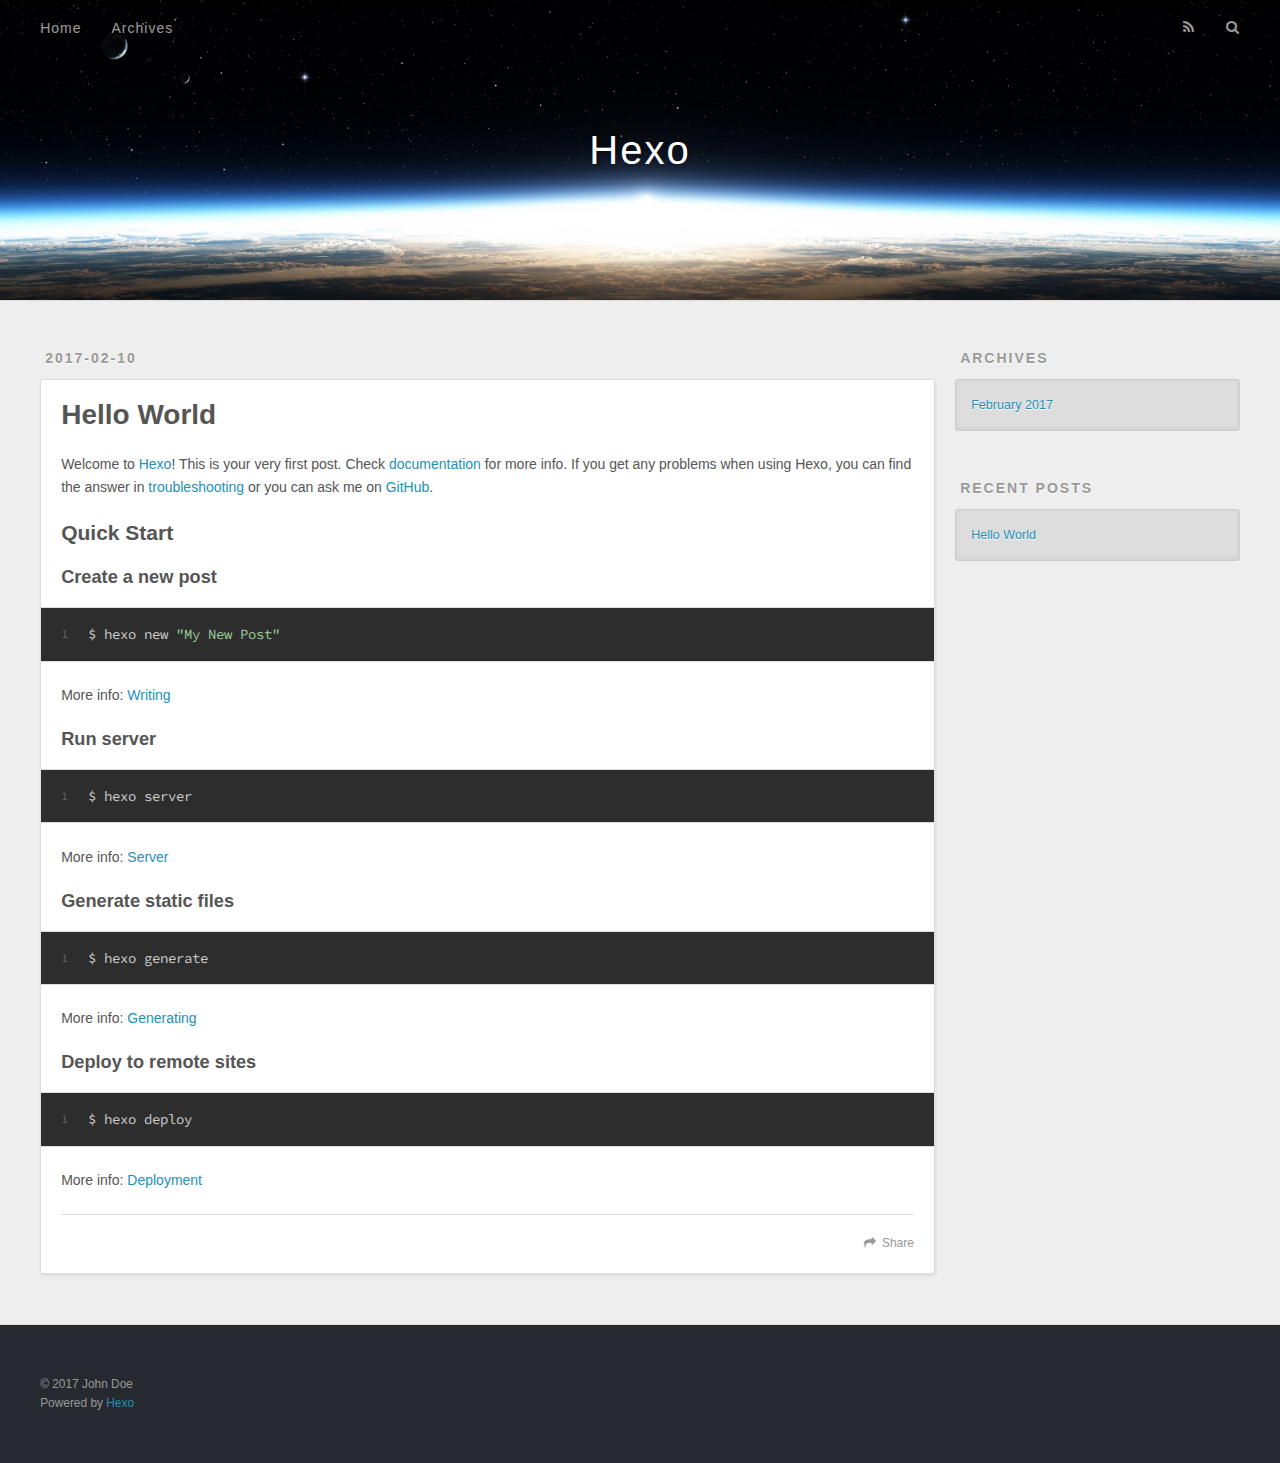
==== index.html @ 5826ff0a "Site updated: 2017-02-10 23:32:22" ====
<!DOCTYPE html>
<html>
<head>
  <meta charset="utf-8">
  
  <title>Hexo</title>
  <meta name="viewport" content="width=device-width, initial-scale=1, maximum-scale=1">
  <meta property="og:type" content="website">
<meta property="og:title" content="Hexo">
<meta property="og:url" content="http://yoursite.com/index.html">
<meta property="og:site_name" content="Hexo">
<meta name="twitter:card" content="summary">
<meta name="twitter:title" content="Hexo">
  
    <link rel="alternate" href="/atom.xml" title="Hexo" type="application/atom+xml">
  
  
    <link rel="icon" href="/favicon.png">
  
  
    <link href="//fonts.googleapis.com/css?family=Source+Code+Pro" rel="stylesheet" type="text/css">
  
  <link rel="stylesheet" href="/css/style.css">
  

</head>

<body>
  <div id="container">
    <div id="wrap">
      <header id="header">
  <div id="banner"></div>
  <div id="header-outer" class="outer">
    <div id="header-title" class="inner">
      <h1 id="logo-wrap">
        <a href="/" id="logo">Hexo</a>
      </h1>
      
    </div>
    <div id="header-inner" class="inner">
      <nav id="main-nav">
        <a id="main-nav-toggle" class="nav-icon"></a>
        
          <a class="main-nav-link" href="/">Home</a>
        
          <a class="main-nav-link" href="/archives">Archives</a>
        
      </nav>
      <nav id="sub-nav">
        
          <a id="nav-rss-link" class="nav-icon" href="/atom.xml" title="RSS Feed"></a>
        
        <a id="nav-search-btn" class="nav-icon" title="Search"></a>
      </nav>
      <div id="search-form-wrap">
        <form action="//google.com/search" method="get" accept-charset="UTF-8" class="search-form"><input type="search" name="q" results="0" class="search-form-input" placeholder="Search"><button type="submit" class="search-form-submit">&#xF002;</button><input type="hidden" name="sitesearch" value="http://yoursite.com"></form>
      </div>
    </div>
  </div>
</header>
      <div class="outer">
        <section id="main">
  
    <article id="post-hello-world" class="article article-type-post" itemscope itemprop="blogPost">
  <div class="article-meta">
    <a href="/2017/02/10/hello-world/" class="article-date">
  <time datetime="2017-02-11T07:26:54.812Z" itemprop="datePublished">2017-02-10</time>
</a>
    
  </div>
  <div class="article-inner">
    
    
      <header class="article-header">
        
  
    <h1 itemprop="name">
      <a class="article-title" href="/2017/02/10/hello-world/">Hello World</a>
    </h1>
  

      </header>
    
    <div class="article-entry" itemprop="articleBody">
      
        <p>Welcome to <a href="https://hexo.io/" target="_blank" rel="external">Hexo</a>! This is your very first post. Check <a href="https://hexo.io/docs/" target="_blank" rel="external">documentation</a> for more info. If you get any problems when using Hexo, you can find the answer in <a href="https://hexo.io/docs/troubleshooting.html" target="_blank" rel="external">troubleshooting</a> or you can ask me on <a href="https://github.com/hexojs/hexo/issues" target="_blank" rel="external">GitHub</a>.</p>
<h2 id="Quick-Start"><a href="#Quick-Start" class="headerlink" title="Quick Start"></a>Quick Start</h2><h3 id="Create-a-new-post"><a href="#Create-a-new-post" class="headerlink" title="Create a new post"></a>Create a new post</h3><figure class="highlight bash"><table><tr><td class="gutter"><pre><div class="line">1</div></pre></td><td class="code"><pre><div class="line">$ hexo new <span class="string">"My New Post"</span></div></pre></td></tr></table></figure>
<p>More info: <a href="https://hexo.io/docs/writing.html" target="_blank" rel="external">Writing</a></p>
<h3 id="Run-server"><a href="#Run-server" class="headerlink" title="Run server"></a>Run server</h3><figure class="highlight bash"><table><tr><td class="gutter"><pre><div class="line">1</div></pre></td><td class="code"><pre><div class="line">$ hexo server</div></pre></td></tr></table></figure>
<p>More info: <a href="https://hexo.io/docs/server.html" target="_blank" rel="external">Server</a></p>
<h3 id="Generate-static-files"><a href="#Generate-static-files" class="headerlink" title="Generate static files"></a>Generate static files</h3><figure class="highlight bash"><table><tr><td class="gutter"><pre><div class="line">1</div></pre></td><td class="code"><pre><div class="line">$ hexo generate</div></pre></td></tr></table></figure>
<p>More info: <a href="https://hexo.io/docs/generating.html" target="_blank" rel="external">Generating</a></p>
<h3 id="Deploy-to-remote-sites"><a href="#Deploy-to-remote-sites" class="headerlink" title="Deploy to remote sites"></a>Deploy to remote sites</h3><figure class="highlight bash"><table><tr><td class="gutter"><pre><div class="line">1</div></pre></td><td class="code"><pre><div class="line">$ hexo deploy</div></pre></td></tr></table></figure>
<p>More info: <a href="https://hexo.io/docs/deployment.html" target="_blank" rel="external">Deployment</a></p>

      
    </div>
    <footer class="article-footer">
      <a data-url="http://yoursite.com/2017/02/10/hello-world/" data-id="ciz0x5efx0000sws948h04py2" class="article-share-link">Share</a>
      
      
    </footer>
  </div>
  
</article>


  

</section>
        
          <aside id="sidebar">
  
    

  
    

  
    
  
    
  <div class="widget-wrap">
    <h3 class="widget-title">Archives</h3>
    <div class="widget">
      <ul class="archive-list"><li class="archive-list-item"><a class="archive-list-link" href="/archives/2017/02/">February 2017</a></li></ul>
    </div>
  </div>


  
    
  <div class="widget-wrap">
    <h3 class="widget-title">Recent Posts</h3>
    <div class="widget">
      <ul>
        
          <li>
            <a href="/2017/02/10/hello-world/">Hello World</a>
          </li>
        
      </ul>
    </div>
  </div>

  
</aside>
        
      </div>
      <footer id="footer">
  
  <div class="outer">
    <div id="footer-info" class="inner">
      &copy; 2017 John Doe<br>
      Powered by <a href="http://hexo.io/" target="_blank">Hexo</a>
    </div>
  </div>
</footer>
    </div>
    <nav id="mobile-nav">
  
    <a href="/" class="mobile-nav-link">Home</a>
  
    <a href="/archives" class="mobile-nav-link">Archives</a>
  
</nav>
    

<script src="//ajax.googleapis.com/ajax/libs/jquery/2.0.3/jquery.min.js"></script>


  <link rel="stylesheet" href="/fancybox/jquery.fancybox.css">
  <script src="/fancybox/jquery.fancybox.pack.js"></script>


<script src="/js/script.js"></script>

  </div>
</body>
</html>
---- css/style.css ----
body {
  width: 100%;
}
body:before,
body:after {
  content: "";
  display: table;
}
body:after {
  clear: both;
}
html,
body,
div,
span,
applet,
object,
iframe,
h1,
h2,
h3,
h4,
h5,
h6,
p,
blockquote,
pre,
a,
abbr,
acronym,
address,
big,
cite,
code,
del,
dfn,
em,
img,
ins,
kbd,
q,
s,
samp,
small,
strike,
strong,
sub,
sup,
tt,
var,
dl,
dt,
dd,
ol,
ul,
li,
fieldset,
form,
label,
legend,
table,
caption,
tbody,
tfoot,
thead,
tr,
th,
td {
  margin: 0;
  padding: 0;
  border: 0;
  outline: 0;
  font-weight: inherit;
  font-style: inherit;
  font-family: inherit;
  font-size: 100%;
  vertical-align: baseline;
}
body {
  line-height: 1;
  color: #000;
  background: #fff;
}
ol,
ul {
  list-style: none;
}
table {
  border-collapse: separate;
  border-spacing: 0;
  vertical-align: middle;
}
caption,
th,
td {
  text-align: left;
  font-weight: normal;
  vertical-align: middle;
}
a img {
  border: none;
}
input,
button {
  margin: 0;
  padding: 0;
}
input::-moz-focus-inner,
button::-moz-focus-inner {
  border: 0;
  padding: 0;
}
@font-face {
  font-family: FontAwesome;
  font-style: normal;
  font-weight: normal;
  src: url("fonts/fontawesome-webfont.eot?v=#4.0.3");
  src: url("fonts/fontawesome-webfont.eot?#iefix&v=#4.0.3") format("embedded-opentype"), url("fonts/fontawesome-webfont.woff?v=#4.0.3") format("woff"), url("fonts/fontawesome-webfont.ttf?v=#4.0.3") format("truetype"), url("fonts/fontawesome-webfont.svg#fontawesomeregular?v=#4.0.3") format("svg");
}
html,
body,
#container {
  height: 100%;
}
body {
  background: #eee;
  font: 14px "Helvetica Neue", Helvetica, Arial, sans-serif;
  -webkit-text-size-adjust: 100%;
}
.outer {
  max-width: 1220px;
  margin: 0 auto;
  padding: 0 20px;
}
.outer:before,
.outer:after {
  content: "";
  display: table;
}
.outer:after {
  clear: both;
}
.inner {
  display: inline;
  float: left;
  width: 98.33333333333333%;
  margin: 0 0.833333333333333%;
}
.left,
.alignleft {
  float: left;
}
.right,
.alignright {
  float: right;
}
.clear {
  clear: both;
}
#container {
  position: relative;
}
.mobile-nav-on {
  overflow: hidden;
}
#wrap {
  height: 100%;
  width: 100%;
  position: absolute;
  top: 0;
  left: 0;
  -webkit-transition: 0.2s ease-out;
  -moz-transition: 0.2s ease-out;
  -ms-transition: 0.2s ease-out;
  transition: 0.2s ease-out;
  z-index: 1;
  background: #eee;
}
.mobile-nav-on #wrap {
  left: 280px;
}
@media screen and (min-width: 768px) {
  #main {
    display: inline;
    float: left;
    width: 73.33333333333333%;
    margin: 0 0.833333333333333%;
  }
}
.article-date,
.article-category-link,
.archive-year,
.widget-title {
  text-decoration: none;
  text-transform: uppercase;
  letter-spacing: 2px;
  color: #999;
  margin-bottom: 1em;
  margin-left: 5px;
  line-height: 1em;
  text-shadow: 0 1px #fff;
  font-weight: bold;
}
.article-inner,
.archive-article-inner {
  background: #fff;
  -webkit-box-shadow: 1px 2px 3px #ddd;
  box-shadow: 1px 2px 3px #ddd;
  border: 1px solid #ddd;
  border-radius: 3px;
}
.article-entry h1,
.widget h1 {
  font-size: 2em;
}
.article-entry h2,
.widget h2 {
  font-size: 1.5em;
}
.article-entry h3,
.widget h3 {
  font-size: 1.3em;
}
.article-entry h4,
.widget h4 {
  font-size: 1.2em;
}
.article-entry h5,
.widget h5 {
  font-size: 1em;
}
.article-entry h6,
.widget h6 {
  font-size: 1em;
  color: #999;
}
.article-entry hr,
.widget hr {
  border: 1px dashed #ddd;
}
.article-entry strong,
.widget strong {
  font-weight: bold;
}
.article-entry em,
.widget em,
.article-entry cite,
.widget cite {
  font-style: italic;
}
.article-entry sup,
.widget sup,
.article-entry sub,
.widget sub {
  font-size: 0.75em;
  line-height: 0;
  position: relative;
  vertical-align: baseline;
}
.article-entry sup,
.widget sup {
  top: -0.5em;
}
.article-entry sub,
.widget sub {
  bottom: -0.2em;
}
.article-entry small,
.widget small {
  font-size: 0.85em;
}
.article-entry acronym,
.widget acronym,
.article-entry abbr,
.widget abbr {
  border-bottom: 1px dotted;
}
.article-entry ul,
.widget ul,
.article-entry ol,
.widget ol,
.article-entry dl,
.widget dl {
  margin: 0 20px;
  line-height: 1.6em;
}
.article-entry ul ul,
.widget ul ul,
.article-entry ol ul,
.widget ol ul,
.article-entry ul ol,
.widget ul ol,
.article-entry ol ol,
.widget ol ol {
  margin-top: 0;
  margin-bottom: 0;
}
.article-entry ul,
.widget ul {
  list-style: disc;
}
.article-entry ol,
.widget ol {
  list-style: decimal;
}
.article-entry dt,
.widget dt {
  font-weight: bold;
}
#header {
  height: 300px;
  position: relative;
  border-bottom: 1px solid #ddd;
}
#header:before,
#header:after {
  content: "";
  position: absolute;
  left: 0;
  right: 0;
  height: 40px;
}
#header:before {
  top: 0;
  background: -webkit-linear-gradient(rgba(0,0,0,0.2), transparent);
  background: -moz-linear-gradient(rgba(0,0,0,0.2), transparent);
  background: -ms-linear-gradient(rgba(0,0,0,0.2), transparent);
  background: linear-gradient(rgba(0,0,0,0.2), transparent);
}
#header:after {
  bottom: 0;
  background: -webkit-linear-gradient(transparent, rgba(0,0,0,0.2));
  background: -moz-linear-gradient(transparent, rgba(0,0,0,0.2));
  background: -ms-linear-gradient(transparent, rgba(0,0,0,0.2));
  background: linear-gradient(transparent, rgba(0,0,0,0.2));
}
#header-outer {
  height: 100%;
  position: relative;
}
#header-inner {
  position: relative;
  overflow: hidden;
}
#banner {
  position: absolute;
  top: 0;
  left: 0;
  width: 100%;
  height: 100%;
  background: url("images/banner.jpg") center #000;
  -webkit-background-size: cover;
  -moz-background-size: cover;
  background-size: cover;
  z-index: -1;
}
#header-title {
  text-align: center;
  height: 40px;
  position: absolute;
  top: 50%;
  left: 0;
  margin-top: -20px;
}
#logo,
#subtitle {
  text-decoration: none;
  color: #fff;
  font-weight: 300;
  text-shadow: 0 1px 4px rgba(0,0,0,0.3);
}
#logo {
  font-size: 40px;
  line-height: 40px;
  letter-spacing: 2px;
}
#subtitle {
  font-size: 16px;
  line-height: 16px;
  letter-spacing: 1px;
}
#subtitle-wrap {
  margin-top: 16px;
}
#main-nav {
  float: left;
  margin-left: -15px;
}
.nav-icon,
.main-nav-link {
  float: left;
  color: #fff;
  opacity: 0.6;
  text-decoration: none;
  text-shadow: 0 1px rgba(0,0,0,0.2);
  -webkit-transition: opacity 0.2s;
  -moz-transition: opacity 0.2s;
  -ms-transition: opacity 0.2s;
  transition: opacity 0.2s;
  display: block;
  padding: 20px 15px;
}
.nav-icon:hover,
.main-nav-link:hover {
  opacity: 1;
}
.nav-icon {
  font-family: FontAwesome;
  text-align: center;
  font-size: 14px;
  width: 14px;
  height: 14px;
  padding: 20px 15px;
  position: relative;
  cursor: pointer;
}
.main-nav-link {
  font-weight: 300;
  letter-spacing: 1px;
}
@media screen and (max-width: 479px) {
  .main-nav-link {
    display: none;
  }
}
#main-nav-toggle {
  display: none;
}
#main-nav-toggle:before {
  content: "\f0c9";
}
@media screen and (max-width: 479px) {
  #main-nav-toggle {
    display: block;
  }
}
#sub-nav {
  float: right;
  margin-right: -15px;
}
#nav-rss-link:before {
  content: "\f09e";
}
#nav-search-btn:before {
  content: "\f002";
}
#search-form-wrap {
  position: absolute;
  top: 15px;
  width: 150px;
  height: 30px;
  right: -150px;
  opacity: 0;
  -webkit-transition: 0.2s ease-out;
  -moz-transition: 0.2s ease-out;
  -ms-transition: 0.2s ease-out;
  transition: 0.2s ease-out;
}
#search-form-wrap.on {
  opacity: 1;
  right: 0;
}
@media screen and (max-width: 479px) {
  #search-form-wrap {
    width: 100%;
    right: -100%;
  }
}
.search-form {
  position: absolute;
  top: 0;
  left: 0;
  right: 0;
  background: #fff;
  padding: 5px 15px;
  border-radius: 15px;
  -webkit-box-shadow: 0 0 10px rgba(0,0,0,0.3);
  box-shadow: 0 0 10px rgba(0,0,0,0.3);
}
.search-form-input {
  border: none;
  background: none;
  color: #555;
  width: 100%;
  font: 13px "Helvetica Neue", Helvetica, Arial, sans-serif;
  outline: none;
}
.search-form-input::-webkit-search-results-decoration,
.search-form-input::-webkit-search-cancel-button {
  -webkit-appearance: none;
}
.search-form-submit {
  position: absolute;
  top: 50%;
  right: 10px;
  margin-top: -7px;
  font: 13px FontAwesome;
  border: none;
  background: none;
  color: #bbb;
  cursor: pointer;
}
.search-form-submit:hover,
.search-form-submit:focus {
  color: #777;
}
.article {
  margin: 50px 0;
}
.article-inner {
  overflow: hidden;
}
.article-meta:before,
.article-meta:after {
  content: "";
  display: table;
}
.article-meta:after {
  clear: both;
}
.article-date {
  float: left;
}
.article-category {
  float: left;
  line-height: 1em;
  color: #ccc;
  text-shadow: 0 1px #fff;
  margin-left: 8px;
}
.article-category:before {
  content: "\2022";
}
.article-category-link {
  margin: 0 12px 1em;
}
.article-header {
  padding: 20px 20px 0;
}
.article-title {
  text-decoration: none;
  font-size: 2em;
  font-weight: bold;
  color: #555;
  line-height: 1.1em;
  -webkit-transition: color 0.2s;
  -moz-transition: color 0.2s;
  -ms-transition: color 0.2s;
  transition: color 0.2s;
}
a.article-title:hover {
  color: #258fb8;
}
.article-entry {
  color: #555;
  padding: 0 20px;
}
.article-entry:before,
.article-entry:after {
  content: "";
  display: table;
}
.article-entry:after {
  clear: both;
}
.article-entry p,
.article-entry table {
  line-height: 1.6em;
  margin: 1.6em 0;
}
.article-entry h1,
.article-entry h2,
.article-entry h3,
.article-entry h4,
.article-entry h5,
.article-entry h6 {
  font-weight: bold;
}
.article-entry h1,
.article-entry h2,
.article-entry h3,
.article-entry h4,
.article-entry h5,
.article-entry h6 {
  line-height: 1.1em;
  margin: 1.1em 0;
}
.article-entry a {
  color: #258fb8;
  text-decoration: none;
}
.article-entry a:hover {
  text-decoration: underline;
}
.article-entry ul,
.article-entry ol,
.article-entry dl {
  margin-top: 1.6em;
  margin-bottom: 1.6em;
}
.article-entry img,
.article-entry video {
  max-width: 100%;
  height: auto;
  display: block;
  margin: auto;
}
.article-entry iframe {
  border: none;
}
.article-entry table {
  width: 100%;
  border-collapse: collapse;
  border-spacing: 0;
}
.article-entry th {
  font-weight: bold;
  border-bottom: 3px solid #ddd;
  padding-bottom: 0.5em;
}
.article-entry td {
  border-bottom: 1px solid #ddd;
  padding: 10px 0;
}
.article-entry blockquote {
  font-family: Georgia, "Times New Roman", serif;
  font-size: 1.4em;
  margin: 1.6em 20px;
  text-align: center;
}
.article-entry blockquote footer {
  font-size: 14px;
  margin: 1.6em 0;
  font-family: "Helvetica Neue", Helvetica, Arial, sans-serif;
}
.article-entry blockquote footer cite:before {
  content: "—";
  padding: 0 0.5em;
}
.article-entry .pullquote {
  text-align: left;
  width: 45%;
  margin: 0;
}
.article-entry .pullquote.left {
  margin-left: 0.5em;
  margin-right: 1em;
}
.article-entry .pullquote.right {
  margin-right: 0.5em;
  margin-left: 1em;
}
.article-entry .caption {
  color: #999;
  display: block;
  font-size: 0.9em;
  margin-top: 0.5em;
  position: relative;
  text-align: center;
}
.article-entry .video-container {
  position: relative;
  padding-top: 56.25%;
  height: 0;
  overflow: hidden;
}
.article-entry .video-container iframe,
.article-entry .video-container object,
.article-entry .video-container embed {
  position: absolute;
  top: 0;
  left: 0;
  width: 100%;
  height: 100%;
  margin-top: 0;
}
.article-more-link a {
  display: inline-block;
  line-height: 1em;
  padding: 6px 15px;
  border-radius: 15px;
  background: #eee;
  color: #999;
  text-shadow: 0 1px #fff;
  text-decoration: none;
}
.article-more-link a:hover {
  background: #258fb8;
  color: #fff;
  text-decoration: none;
  text-shadow: 0 1px #1e7293;
}
.article-footer {
  font-size: 0.85em;
  line-height: 1.6em;
  border-top: 1px solid #ddd;
  padding-top: 1.6em;
  margin: 0 20px 20px;
}
.article-footer:before,
.article-footer:after {
  content: "";
  display: table;
}
.article-footer:after {
  clear: both;
}
.article-footer a {
  color: #999;
  text-decoration: none;
}
.article-footer a:hover {
  color: #555;
}
.article-tag-list-item {
  float: left;
  margin-right: 10px;
}
.article-tag-list-link:before {
  content: "#";
}
.article-comment-link {
  float: right;
}
.article-comment-link:before {
  content: "\f075";
  font-family: FontAwesome;
  padding-right: 8px;
}
.article-share-link {
  cursor: pointer;
  float: right;
  margin-left: 20px;
}
.article-share-link:before {
  content: "\f064";
  font-family: FontAwesome;
  padding-right: 6px;
}
#article-nav {
  position: relative;
}
#article-nav:before,
#article-nav:after {
  content: "";
  display: table;
}
#article-nav:after {
  clear: both;
}
@media screen and (min-width: 768px) {
  #article-nav {
    margin: 50px 0;
  }
  #article-nav:before {
    width: 8px;
    height: 8px;
    position: absolute;
    top: 50%;
    left: 50%;
    margin-top: -4px;
    margin-left: -4px;
    content: "";
    border-radius: 50%;
    background: #ddd;
    -webkit-box-shadow: 0 1px 2px #fff;
    box-shadow: 0 1px 2px #fff;
  }
}
.article-nav-link-wrap {
  text-decoration: none;
  text-shadow: 0 1px #fff;
  color: #999;
  -webkit-box-sizing: border-box;
  -moz-box-sizing: border-box;
  box-sizing: border-box;
  margin-top: 50px;
  text-align: center;
  display: block;
}
.article-nav-link-wrap:hover {
  color: #555;
}
@media screen and (min-width: 768px) {
  .article-nav-link-wrap {
    width: 50%;
    margin-top: 0;
  }
}
@media screen and (min-width: 768px) {
  #article-nav-newer {
    float: left;
    text-align: right;
    padding-right: 20px;
  }
}
@media screen and (min-width: 768px) {
  #article-nav-older {
    float: right;
    text-align: left;
    padding-left: 20px;
  }
}
.article-nav-caption {
  text-transform: uppercase;
  letter-spacing: 2px;
  color: #ddd;
  line-height: 1em;
  font-weight: bold;
}
#article-nav-newer .article-nav-caption {
  margin-right: -2px;
}
.article-nav-title {
  font-size: 0.85em;
  line-height: 1.6em;
  margin-top: 0.5em;
}
.article-share-box {
  position: absolute;
  display: none;
  background: #fff;
  -webkit-box-shadow: 1px 2px 10px rgba(0,0,0,0.2);
  box-shadow: 1px 2px 10px rgba(0,0,0,0.2);
  border-radius: 3px;
  margin-left: -145px;
  overflow: hidden;
  z-index: 1;
}
.article-share-box.on {
  display: block;
}
.article-share-input {
  width: 100%;
  background: none;
  -webkit-box-sizing: border-box;
  -moz-box-sizing: border-box;
  box-sizing: border-box;
  font: 14px "Helvetica Neue", Helvetica, Arial, sans-serif;
  padding: 0 15px;
  color: #555;
  outline: none;
  border: 1px solid #ddd;
  border-radius: 3px 3px 0 0;
  height: 36px;
  line-height: 36px;
}
.article-share-links {
  background: #eee;
}
.article-share-links:before,
.article-share-links:after {
  content: "";
  display: table;
}
.article-share-links:after {
  clear: both;
}
.article-share-twitter,
.article-share-facebook,
.article-share-pinterest,
.article-share-google {
  width: 50px;
  height: 36px;
  display: block;
  float: left;
  position: relative;
  color: #999;
  text-shadow: 0 1px #fff;
}
.article-share-twitter:before,
.article-share-facebook:before,
.article-share-pinterest:before,
.article-share-google:before {
  font-size: 20px;
  font-family: FontAwesome;
  width: 20px;
  height: 20px;
  position: absolute;
  top: 50%;
  left: 50%;
  margin-top: -10px;
  margin-left: -10px;
  text-align: center;
}
.article-share-twitter:hover,
.article-share-facebook:hover,
.article-share-pinterest:hover,
.article-share-google:hover {
  color: #fff;
}
.article-share-twitter:before {
  content: "\f099";
}
.article-share-twitter:hover {
  background: #00aced;
  text-shadow: 0 1px #008abe;
}
.article-share-facebook:before {
  content: "\f09a";
}
.article-share-facebook:hover {
  background: #3b5998;
  text-shadow: 0 1px #2f477a;
}
.article-share-pinterest:before {
  content: "\f0d2";
}
.article-share-pinterest:hover {
  background: #cb2027;
  text-shadow: 0 1px #a21a1f;
}
.article-share-google:before {
  content: "\f0d5";
}
.article-share-google:hover {
  background: #dd4b39;
  text-shadow: 0 1px #be3221;
}
.article-gallery {
  background: #000;
  position: relative;
}
.article-gallery-photos {
  position: relative;
  overflow: hidden;
}
.article-gallery-img {
  display: none;
  max-width: 100%;
}
.article-gallery-img:first-child {
  display: block;
}
.article-gallery-img.loaded {
  position: absolute;
  display: block;
}
.article-gallery-img img {
  display: block;
  max-width: 100%;
  margin: 0 auto;
}
#comments {
  background: #fff;
  -webkit-box-shadow: 1px 2px 3px #ddd;
  box-shadow: 1px 2px 3px #ddd;
  padding: 20px;
  border: 1px solid #ddd;
  border-radius: 3px;
  margin: 50px 0;
}
#comments a {
  color: #258fb8;
}
.archives-wrap {
  margin: 50px 0;
}
.archives:before,
.archives:after {
  content: "";
  display: table;
}
.archives:after {
  clear: both;
}
.archive-year-wrap {
  margin-bottom: 1em;
}
.archives {
  -webkit-column-gap: 10px;
  -moz-column-gap: 10px;
  column-gap: 10px;
}
@media screen and (min-width: 480px) and (max-width: 767px) {
  .archives {
    -webkit-column-count: 2;
    -moz-column-count: 2;
    column-count: 2;
  }
}
@media screen and (min-width: 768px) {
  .archives {
    -webkit-column-count: 3;
    -moz-column-count: 3;
    column-count: 3;
  }
}
.archive-article {
  -webkit-column-break-inside: avoid;
  page-break-inside: avoid;
  overflow: hidden;
  break-inside: avoid-column;
}
.archive-article-inner {
  padding: 10px;
  margin-bottom: 15px;
}
.archive-article-title {
  text-decoration: none;
  font-weight: bold;
  color: #555;
  -webkit-transition: color 0.2s;
  -moz-transition: color 0.2s;
  -ms-transition: color 0.2s;
  transition: color 0.2s;
  line-height: 1.6em;
}
.archive-article-title:hover {
  color: #258fb8;
}
.archive-article-footer {
  margin-top: 1em;
}
.archive-article-date {
  color: #999;
  text-decoration: none;
  font-size: 0.85em;
  line-height: 1em;
  margin-bottom: 0.5em;
  display: block;
}
#page-nav {
  margin: 50px auto;
  background: #fff;
  -webkit-box-shadow: 1px 2px 3px #ddd;
  box-shadow: 1px 2px 3px #ddd;
  border: 1px solid #ddd;
  border-radius: 3px;
  text-align: center;
  color: #999;
  overflow: hidden;
}
#page-nav:before,
#page-nav:after {
  content: "";
  display: table;
}
#page-nav:after {
  clear: both;
}
#page-nav a,
#page-nav span {
  padding: 10px 20px;
  line-height: 1;
  height: 2ex;
}
#page-nav a {
  color: #999;
  text-decoration: none;
}
#page-nav a:hover {
  background: #999;
  color: #fff;
}
#page-nav .prev {
  float: left;
}
#page-nav .next {
  float: right;
}
#page-nav .page-number {
  display: inline-block;
}
@media screen and (max-width: 479px) {
  #page-nav .page-number {
    display: none;
  }
}
#page-nav .current {
  color: #555;
  font-weight: bold;
}
#page-nav .space {
  color: #ddd;
}
#footer {
  background: #262a30;
  padding: 50px 0;
  border-top: 1px solid #ddd;
  color: #999;
}
#footer a {
  color: #258fb8;
  text-decoration: none;
}
#footer a:hover {
  text-decoration: underline;
}
#footer-info {
  line-height: 1.6em;
  font-size: 0.85em;
}
.article-entry pre,
.article-entry .highlight {
  background: #2d2d2d;
  margin: 0 -20px;
  padding: 15px 20px;
  border-style: solid;
  border-color: #ddd;
  border-width: 1px 0;
  overflow: auto;
  color: #ccc;
  line-height: 22.400000000000002px;
}
.article-entry .highlight .gutter pre,
.article-entry .gist .gist-file .gist-data .line-numbers {
  color: #666;
  font-size: 0.85em;
}
.article-entry pre,
.article-entry code {
  font-family: "Source Code Pro", Consolas, Monaco, Menlo, Consolas, monospace;
}
.article-entry code {
  background: #eee;
  text-shadow: 0 1px #fff;
  padding: 0 0.3em;
}
.article-entry pre code {
  background: none;
  text-shadow: none;
  padding: 0;
}
.article-entry .highlight pre {
  border: none;
  margin: 0;
  padding: 0;
}
.article-entry .highlight table {
  margin: 0;
  width: auto;
}
.article-entry .highlight td {
  border: none;
  padding: 0;
}
.article-entry .highlight figcaption {
  font-size: 0.85em;
  color: #999;
  line-height: 1em;
  margin-bottom: 1em;
}
.article-entry .highlight figcaption:before,
.article-entry .highlight figcaption:after {
  content: "";
  display: table;
}
.article-entry .highlight figcaption:after {
  clear: both;
}
.article-entry .highlight figcaption a {
  float: right;
}
.article-entry .highlight .gutter pre {
  text-align: right;
  padding-right: 20px;
}
.article-entry .highlight .line {
  height: 22.400000000000002px;
}
.article-entry .highlight .line.marked {
  background: #515151;
}
.article-entry .gist {
  margin: 0 -20px;
  border-style: solid;
  border-color: #ddd;
  border-width: 1px 0;
  background: #2d2d2d;
  padding: 15px 20px 15px 0;
}
.article-entry .gist .gist-file {
  border: none;
  font-family: "Source Code Pro", Consolas, Monaco, Menlo, Consolas, monospace;
  margin: 0;
}
.article-entry .gist .gist-file .gist-data {
  background: none;
  border: none;
}
.article-entry .gist .gist-file .gist-data .line-numbers {
  background: none;
  border: none;
  padding: 0 20px 0 0;
}
.article-entry .gist .gist-file .gist-data .line-data {
  padding: 0 !important;
}
.article-entry .gist .gist-file .highlight {
  margin: 0;
  padding: 0;
  border: none;
}
.article-entry .gist .gist-file .gist-meta {
  background: #2d2d2d;
  color: #999;
  font: 0.85em "Helvetica Neue", Helvetica, Arial, sans-serif;
  text-shadow: 0 0;
  padding: 0;
  margin-top: 1em;
  margin-left: 20px;
}
.article-entry .gist .gist-file .gist-meta a {
  color: #258fb8;
  font-weight: normal;
}
.article-entry .gist .gist-file .gist-meta a:hover {
  text-decoration: underline;
}
pre .comment,
pre .title {
  color: #999;
}
pre .variable,
pre .attribute,
pre .tag,
pre .regexp,
pre .ruby .constant,
pre .xml .tag .title,
pre .xml .pi,
pre .xml .doctype,
pre .html .doctype,
pre .css .id,
pre .css .class,
pre .css .pseudo {
  color: #f2777a;
}
pre .number,
pre .preprocessor,
pre .built_in,
pre .literal,
pre .params,
pre .constant {
  color: #f99157;
}
pre .class,
pre .ruby .class .title,
pre .css .rules .attribute {
  color: #9c9;
}
pre .string,
pre .value,
pre .inheritance,
pre .header,
pre .ruby .symbol,
pre .xml .cdata {
  color: #9c9;
}
pre .css .hexcolor {
  color: #6cc;
}
pre .function,
pre .python .decorator,
pre .python .title,
pre .ruby .function .title,
pre .ruby .title .keyword,
pre .perl .sub,
pre .javascript .title,
pre .coffeescript .title {
  color: #69c;
}
pre .keyword,
pre .javascript .function {
  color: #c9c;
}
@media screen and (max-width: 479px) {
  #mobile-nav {
    position: absolute;
    top: 0;
    left: 0;
    width: 280px;
    height: 100%;
    background: #191919;
    border-right: 1px solid #fff;
  }
}
@media screen and (max-width: 479px) {
  .mobile-nav-link {
    display: block;
    color: #999;
    text-decoration: none;
    padding: 15px 20px;
    font-weight: bold;
  }
  .mobile-nav-link:hover {
    color: #fff;
  }
}
@media screen and (min-width: 768px) {
  #sidebar {
    display: inline;
    float: left;
    width: 23.333333333333332%;
    margin: 0 0.833333333333333%;
  }
}
.widget-wrap {
  margin: 50px 0;
}
.widget {
  color: #777;
  text-shadow: 0 1px #fff;
  background: #ddd;
  -webkit-box-shadow: 0 -1px 4px #ccc inset;
  box-shadow: 0 -1px 4px #ccc inset;
  border: 1px solid #ccc;
  padding: 15px;
  border-radius: 3px;
}
.widget a {
  color: #258fb8;
  text-decoration: none;
}
.widget a:hover {
  text-decoration: underline;
}
.widget ul ul,
.widget ol ul,
.widget dl ul,
.widget ul ol,
.widget ol ol,
.widget dl ol,
.widget ul dl,
.widget ol dl,
.widget dl dl {
  margin-left: 15px;
  list-style: disc;
}
.widget {
  line-height: 1.6em;
  word-wrap: break-word;
  font-size: 0.9em;
}
.widget ul,
.widget ol {
  list-style: none;
  margin: 0;
}
.widget ul ul,
.widget ol ul,
.widget ul ol,
.widget ol ol {
  margin: 0 20px;
}
.widget ul ul,
.widget ol ul {
  list-style: disc;
}
.widget ul ol,
.widget ol ol {
  list-style: decimal;
}
.category-list-count,
.tag-list-count,
.archive-list-count {
  padding-left: 5px;
  color: #999;
  font-size: 0.85em;
}
.category-list-count:before,
.tag-list-count:before,
.archive-list-count:before {
  content: "(";
}
.category-list-count:after,
.tag-list-count:after,
.archive-list-count:after {
  content: ")";
}
.tagcloud a {
  margin-right: 5px;
  display: inline-block;
}
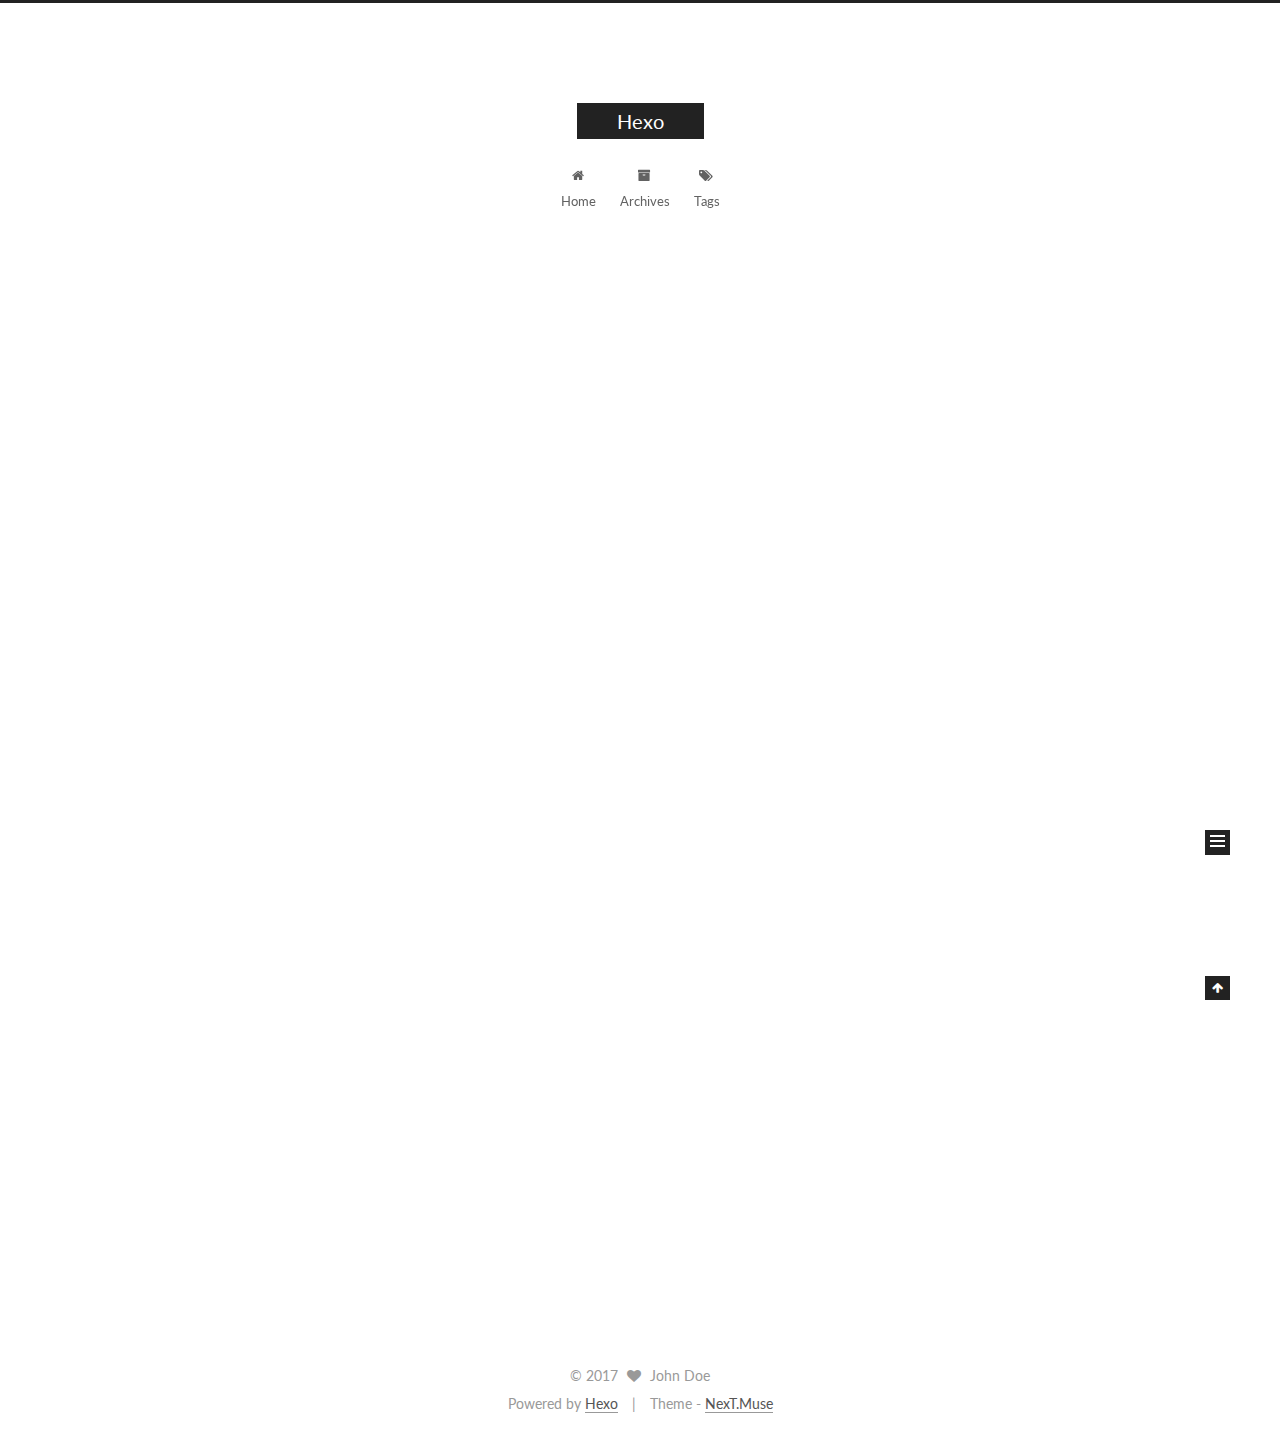
==== commit db36bfc9: "Site updated: 2017-02-10 23:47:22" ====
--- a/index.html
+++ b/index.html
@@ -1,89 +1,331 @@
-<!DOCTYPE html>
-<html>
+<!doctype html>
+
+
+
+  
+
+
+<html class="theme-next muse use-motion" lang="">
 <head>
-  <meta charset="utf-8">
-  
-  <title>Hexo</title>
-  <meta name="viewport" content="width=device-width, initial-scale=1, maximum-scale=1">
-  <meta property="og:type" content="website">
+  <meta charset="UTF-8"/>
+<meta http-equiv="X-UA-Compatible" content="IE=edge" />
+<meta name="viewport" content="width=device-width, initial-scale=1, maximum-scale=1"/>
+
+
+
+<meta http-equiv="Cache-Control" content="no-transform" />
+<meta http-equiv="Cache-Control" content="no-siteapp" />
+
+
+
+
+
+
+
+
+
+
+
+
+
+
+
+  
+  
+  <link href="/lib/fancybox/source/jquery.fancybox.css?v=2.1.5" rel="stylesheet" type="text/css" />
+
+
+
+
+  
+  
+  
+  
+
+  
+    
+    
+  
+
+  
+
+  
+
+  
+
+  
+
+  
+    
+    
+    <link href="//fonts.googleapis.com/css?family=Lato:300,300italic,400,400italic,700,700italic&subset=latin,latin-ext" rel="stylesheet" type="text/css">
+  
+
+
+
+
+
+
+<link href="/lib/font-awesome/css/font-awesome.min.css?v=4.6.2" rel="stylesheet" type="text/css" />
+
+<link href="/css/main.css?v=5.1.0" rel="stylesheet" type="text/css" />
+
+
+  <meta name="keywords" content="Hexo, NexT" />
+
+
+
+
+
+
+
+
+  <link rel="shortcut icon" type="image/x-icon" href="/favicon.ico?v=5.1.0" />
+
+
+
+
+
+
+<meta property="og:type" content="website">
 <meta property="og:title" content="Hexo">
 <meta property="og:url" content="http://yoursite.com/index.html">
 <meta property="og:site_name" content="Hexo">
 <meta name="twitter:card" content="summary">
 <meta name="twitter:title" content="Hexo">
-  
-    <link rel="alternate" href="/atom.xml" title="Hexo" type="application/atom+xml">
-  
-  
-    <link rel="icon" href="/favicon.png">
-  
-  
-    <link href="//fonts.googleapis.com/css?family=Source+Code+Pro" rel="stylesheet" type="text/css">
-  
-  <link rel="stylesheet" href="/css/style.css">
-  
-
+
+
+
+<script type="text/javascript" id="hexo.configurations">
+  var NexT = window.NexT || {};
+  var CONFIG = {
+    root: '/',
+    scheme: 'Muse',
+    sidebar: {"position":"left","display":"post"},
+    fancybox: true,
+    motion: true,
+    duoshuo: {
+      userId: '0',
+      author: 'Author'
+    },
+    algolia: {
+      applicationID: '',
+      apiKey: '',
+      indexName: '',
+      hits: {"per_page":10},
+      labels: {"input_placeholder":"Search for Posts","hits_empty":"We didn't find any results for the search: ${query}","hits_stats":"${hits} results found in ${time} ms"}
+    }
+  };
+</script>
+
+
+
+  <link rel="canonical" href="http://yoursite.com/"/>
+
+
+
+
+
+  <title> Hexo </title>
 </head>
 
-<body>
-  <div id="container">
-    <div id="wrap">
-      <header id="header">
-  <div id="banner"></div>
-  <div id="header-outer" class="outer">
-    <div id="header-title" class="inner">
-      <h1 id="logo-wrap">
-        <a href="/" id="logo">Hexo</a>
-      </h1>
-      
-    </div>
-    <div id="header-inner" class="inner">
-      <nav id="main-nav">
-        <a id="main-nav-toggle" class="nav-icon"></a>
-        
-          <a class="main-nav-link" href="/">Home</a>
-        
-          <a class="main-nav-link" href="/archives">Archives</a>
-        
-      </nav>
-      <nav id="sub-nav">
-        
-          <a id="nav-rss-link" class="nav-icon" href="/atom.xml" title="RSS Feed"></a>
-        
-        <a id="nav-search-btn" class="nav-icon" title="Search"></a>
-      </nav>
-      <div id="search-form-wrap">
-        <form action="//google.com/search" method="get" accept-charset="UTF-8" class="search-form"><input type="search" name="q" results="0" class="search-form-input" placeholder="Search"><button type="submit" class="search-form-submit">&#xF002;</button><input type="hidden" name="sitesearch" value="http://yoursite.com"></form>
-      </div>
-    </div>
+<body itemscope itemtype="http://schema.org/WebPage" lang="">
+
+  
+
+
+
+
+
+
+
+
+
+
+
+
+
+
+  
+  
+    
+  
+
+  <div class="container one-collumn sidebar-position-left 
+   page-home 
+ ">
+    <div class="headband"></div>
+
+    <header id="header" class="header" itemscope itemtype="http://schema.org/WPHeader">
+      <div class="header-inner"><div class="site-meta ">
+  
+
+  <div class="custom-logo-site-title">
+    <a href="/"  class="brand" rel="start">
+      <span class="logo-line-before"><i></i></span>
+      <span class="site-title">Hexo</span>
+      <span class="logo-line-after"><i></i></span>
+    </a>
   </div>
-</header>
-      <div class="outer">
-        <section id="main">
-  
-    <article id="post-hello-world" class="article article-type-post" itemscope itemprop="blogPost">
-  <div class="article-meta">
-    <a href="/2017/02/10/hello-world/" class="article-date">
-  <time datetime="2017-02-11T07:26:54.812Z" itemprop="datePublished">2017-02-10</time>
-</a>
-    
-  </div>
-  <div class="article-inner">
-    
-    
-      <header class="article-header">
-        
-  
-    <h1 itemprop="name">
-      <a class="article-title" href="/2017/02/10/hello-world/">Hello World</a>
-    </h1>
-  
-
+    
+      <p class="site-subtitle"></p>
+    
+</div>
+
+<div class="site-nav-toggle">
+  <button>
+    <span class="btn-bar"></span>
+    <span class="btn-bar"></span>
+    <span class="btn-bar"></span>
+  </button>
+</div>
+
+<nav class="site-nav">
+  
+
+  
+    <ul id="menu" class="menu">
+      
+        
+        <li class="menu-item menu-item-home">
+          <a href="/" rel="section">
+            
+              <i class="menu-item-icon fa fa-fw fa-home"></i> <br />
+            
+            Home
+          </a>
+        </li>
+      
+        
+        <li class="menu-item menu-item-archives">
+          <a href="/archives" rel="section">
+            
+              <i class="menu-item-icon fa fa-fw fa-archive"></i> <br />
+            
+            Archives
+          </a>
+        </li>
+      
+        
+        <li class="menu-item menu-item-tags">
+          <a href="/tags" rel="section">
+            
+              <i class="menu-item-icon fa fa-fw fa-tags"></i> <br />
+            
+            Tags
+          </a>
+        </li>
+      
+
+      
+    </ul>
+  
+
+  
+</nav>
+
+
+
+ </div>
+    </header>
+
+    <main id="main" class="main">
+      <div class="main-inner">
+        <div class="content-wrap">
+          <div id="content" class="content">
+            
+  <section id="posts" class="posts-expand">
+    
+      
+
+  
+
+  
+  
+  
+
+  <article class="post post-type-normal " itemscope itemtype="http://schema.org/Article">
+  <link itemprop="mainEntityOfPage" href="http://yoursite.com/2017/02/10/hello-world/">
+
+  <span style="display:none" itemprop="author" itemscope itemtype="http://schema.org/Person">
+    <meta itemprop="name" content="John Doe">
+    <meta itemprop="description" content="">
+    <meta itemprop="image" content="/images/avatar.gif">
+  </span>
+
+  <span style="display:none" itemprop="publisher" itemscope itemtype="http://schema.org/Organization">
+    <meta itemprop="name" content="Hexo">
+    <span style="display:none" itemprop="logo" itemscope itemtype="http://schema.org/ImageObject">
+      <img style="display:none;" itemprop="url image" alt="Hexo" src="">
+    </span>
+  </span>
+
+    
+      <header class="post-header">
+
+        
+        
+          <h1 class="post-title" itemprop="name headline">
+            
+            
+              
+                
+                <a class="post-title-link" href="/2017/02/10/hello-world/" itemprop="url">
+                  Hello World
+                </a>
+              
+            
+          </h1>
+        
+
+        <div class="post-meta">
+          <span class="post-time">
+            
+              <span class="post-meta-item-icon">
+                <i class="fa fa-calendar-o"></i>
+              </span>
+              
+                <span class="post-meta-item-text">Posted on</span>
+              
+              <time title="Post created" itemprop="dateCreated datePublished" datetime="2017-02-10T23:45:10-08:00">
+                2017-02-10
+              </time>
+            
+
+            
+
+            
+          </span>
+
+          
+
+          
+            
+          
+
+          
+          
+
+          
+
+          
+
+          
+
+        </div>
       </header>
     
-    <div class="article-entry" itemprop="articleBody">
-      
-        <p>Welcome to <a href="https://hexo.io/" target="_blank" rel="external">Hexo</a>! This is your very first post. Check <a href="https://hexo.io/docs/" target="_blank" rel="external">documentation</a> for more info. If you get any problems when using Hexo, you can find the answer in <a href="https://hexo.io/docs/troubleshooting.html" target="_blank" rel="external">troubleshooting</a> or you can ask me on <a href="https://github.com/hexojs/hexo/issues" target="_blank" rel="external">GitHub</a>.</p>
+
+
+    <div class="post-body" itemprop="articleBody">
+
+      
+      
+
+      
+        
+          
+            <p>Welcome to <a href="https://hexo.io/" target="_blank" rel="external">Hexo</a>! This is your very first post. Check <a href="https://hexo.io/docs/" target="_blank" rel="external">documentation</a> for more info. If you get any problems when using Hexo, you can find the answer in <a href="https://hexo.io/docs/troubleshooting.html" target="_blank" rel="external">troubleshooting</a> or you can ask me on <a href="https://github.com/hexojs/hexo/issues" target="_blank" rel="external">GitHub</a>.</p>
 <h2 id="Quick-Start"><a href="#Quick-Start" class="headerlink" title="Quick Start"></a>Quick Start</h2><h3 id="Create-a-new-post"><a href="#Create-a-new-post" class="headerlink" title="Create a new post"></a>Create a new post</h3><figure class="highlight bash"><table><tr><td class="gutter"><pre><div class="line">1</div></pre></td><td class="code"><pre><div class="line">$ hexo new <span class="string">"My New Post"</span></div></pre></td></tr></table></figure>
 <p>More info: <a href="https://hexo.io/docs/writing.html" target="_blank" rel="external">Writing</a></p>
 <h3 id="Run-server"><a href="#Run-server" class="headerlink" title="Run server"></a>Run server</h3><figure class="highlight bash"><table><tr><td class="gutter"><pre><div class="line">1</div></pre></td><td class="code"><pre><div class="line">$ hexo server</div></pre></td></tr></table></figure>
@@ -93,88 +335,257 @@
 <h3 id="Deploy-to-remote-sites"><a href="#Deploy-to-remote-sites" class="headerlink" title="Deploy to remote sites"></a>Deploy to remote sites</h3><figure class="highlight bash"><table><tr><td class="gutter"><pre><div class="line">1</div></pre></td><td class="code"><pre><div class="line">$ hexo deploy</div></pre></td></tr></table></figure>
 <p>More info: <a href="https://hexo.io/docs/deployment.html" target="_blank" rel="external">Deployment</a></p>
 
+          
+        
       
     </div>
-    <footer class="article-footer">
-      <a data-url="http://yoursite.com/2017/02/10/hello-world/" data-id="ciz0x5efx0000sws948h04py2" class="article-share-link">Share</a>
-      
+
+    <div>
+      
+    </div>
+
+    <div>
+      
+    </div>
+
+
+    <footer class="post-footer">
+      
+
+      
+
+      
+
+      
+      
+        <div class="post-eof"></div>
       
     </footer>
-  </div>
-  
-</article>
-
-
-  
-
-</section>
-        
-          <aside id="sidebar">
-  
-    
-
-  
-    
-
-  
-    
-  
-    
-  <div class="widget-wrap">
-    <h3 class="widget-title">Archives</h3>
-    <div class="widget">
-      <ul class="archive-list"><li class="archive-list-item"><a class="archive-list-link" href="/archives/2017/02/">February 2017</a></li></ul>
+  </article>
+
+
+    
+  </section>
+
+  
+
+          
+          </div>
+          
+
+
+          
+
+        </div>
+        
+          
+  
+  <div class="sidebar-toggle">
+    <div class="sidebar-toggle-line-wrap">
+      <span class="sidebar-toggle-line sidebar-toggle-line-first"></span>
+      <span class="sidebar-toggle-line sidebar-toggle-line-middle"></span>
+      <span class="sidebar-toggle-line sidebar-toggle-line-last"></span>
     </div>
   </div>
 
-
-  
-    
-  <div class="widget-wrap">
-    <h3 class="widget-title">Recent Posts</h3>
-    <div class="widget">
-      <ul>
-        
-          <li>
-            <a href="/2017/02/10/hello-world/">Hello World</a>
-          </li>
-        
-      </ul>
+  <aside id="sidebar" class="sidebar">
+    <div class="sidebar-inner">
+
+      
+
+      
+
+      <section class="site-overview sidebar-panel sidebar-panel-active">
+        <div class="site-author motion-element" itemprop="author" itemscope itemtype="http://schema.org/Person">
+          <img class="site-author-image" itemprop="image"
+               src="/images/avatar.gif"
+               alt="John Doe" />
+          <p class="site-author-name" itemprop="name">John Doe</p>
+          <p class="site-description motion-element" itemprop="description"></p>
+        </div>
+        <nav class="site-state motion-element">
+        
+          
+            <div class="site-state-item site-state-posts">
+              <a href="/archives">
+                <span class="site-state-item-count">1</span>
+                <span class="site-state-item-name">posts</span>
+              </a>
+            </div>
+          
+
+          
+
+          
+
+        </nav>
+
+        
+
+        <div class="links-of-author motion-element">
+          
+        </div>
+
+        
+        
+
+        
+        
+
+        
+
+
+      </section>
+
+      
+
+    </div>
+  </aside>
+
+
+        
+      </div>
+    </main>
+
+    <footer id="footer" class="footer">
+      <div class="footer-inner">
+        <div class="copyright" >
+  
+  &copy; 
+  <span itemprop="copyrightYear">2017</span>
+  <span class="with-love">
+    <i class="fa fa-heart"></i>
+  </span>
+  <span class="author" itemprop="copyrightHolder">John Doe</span>
+</div>
+
+
+<div class="powered-by">
+  Powered by <a class="theme-link" href="https://hexo.io">Hexo</a>
+</div>
+
+<div class="theme-info">
+  Theme -
+  <a class="theme-link" href="https://github.com/iissnan/hexo-theme-next">
+    NexT.Muse
+  </a>
+</div>
+
+
+        
+
+        
+      </div>
+    </footer>
+
+    <div class="back-to-top">
+      <i class="fa fa-arrow-up"></i>
     </div>
   </div>
 
   
-</aside>
-        
-      </div>
-      <footer id="footer">
-  
-  <div class="outer">
-    <div id="footer-info" class="inner">
-      &copy; 2017 John Doe<br>
-      Powered by <a href="http://hexo.io/" target="_blank">Hexo</a>
-    </div>
-  </div>
-</footer>
-    </div>
-    <nav id="mobile-nav">
-  
-    <a href="/" class="mobile-nav-link">Home</a>
-  
-    <a href="/archives" class="mobile-nav-link">Archives</a>
-  
-</nav>
-    
-
-<script src="//ajax.googleapis.com/ajax/libs/jquery/2.0.3/jquery.min.js"></script>
-
-
-  <link rel="stylesheet" href="/fancybox/jquery.fancybox.css">
-  <script src="/fancybox/jquery.fancybox.pack.js"></script>
-
-
-<script src="/js/script.js"></script>
-
-  </div>
+
+<script type="text/javascript">
+  if (Object.prototype.toString.call(window.Promise) !== '[object Function]') {
+    window.Promise = null;
+  }
+</script>
+
+
+
+
+
+
+
+
+
+  
+
+
+
+
+  
+  <script type="text/javascript" src="/lib/jquery/index.js?v=2.1.3"></script>
+
+  
+  <script type="text/javascript" src="/lib/fastclick/lib/fastclick.min.js?v=1.0.6"></script>
+
+  
+  <script type="text/javascript" src="/lib/jquery_lazyload/jquery.lazyload.js?v=1.9.7"></script>
+
+  
+  <script type="text/javascript" src="/lib/velocity/velocity.min.js?v=1.2.1"></script>
+
+  
+  <script type="text/javascript" src="/lib/velocity/velocity.ui.min.js?v=1.2.1"></script>
+
+  
+  <script type="text/javascript" src="/lib/fancybox/source/jquery.fancybox.pack.js?v=2.1.5"></script>
+
+
+  
+
+
+  <script type="text/javascript" src="/js/src/utils.js?v=5.1.0"></script>
+
+  <script type="text/javascript" src="/js/src/motion.js?v=5.1.0"></script>
+
+
+
+  
+  
+
+  
+
+  
+
+
+  <script type="text/javascript" src="/js/src/bootstrap.js?v=5.1.0"></script>
+
+
+
+  
+
+
+
+  
+
+
+
+
+	
+
+
+
+
+
+  
+
+
+
+
+
+  
+
+
+
+
+
+  
+
+
+
+  
+  
+
+  
+
+  
+
+  
+
+  
+
+
 </body>
-</html>+</html>
--- a/css/main.css
+++ b/css/main.css
@@ -0,0 +1,2529 @@
+/* normalize.css v3.0.2 | MIT License | git.io/normalize */
+html {
+  font-family: sans-serif; /* 1 */
+  -ms-text-size-adjust: 100%; /* 2 */
+  -webkit-text-size-adjust: 100%; /* 2 */
+}
+body {
+  margin: 0;
+}
+article,
+aside,
+details,
+figcaption,
+figure,
+footer,
+header,
+hgroup,
+main,
+menu,
+nav,
+section,
+summary {
+  display: block;
+}
+audio,
+canvas,
+progress,
+video {
+  display: inline-block; /* 1 */
+  vertical-align: baseline; /* 2 */
+}
+audio:not([controls]) {
+  display: none;
+  height: 0;
+}
+[hidden],
+template {
+  display: none;
+}
+a {
+  background-color: transparent;
+}
+a:active,
+a:hover {
+  outline: 0;
+}
+abbr[title] {
+  border-bottom: 1px dotted;
+}
+b,
+strong {
+  font-weight: bold;
+}
+dfn {
+  font-style: italic;
+}
+h1 {
+  font-size: 2em;
+  margin: 0.67em 0;
+}
+mark {
+  background: #ff0;
+  color: #000;
+}
+small {
+  font-size: 80%;
+}
+sub,
+sup {
+  font-size: 75%;
+  line-height: 0;
+  position: relative;
+  vertical-align: baseline;
+}
+sup {
+  top: -0.5em;
+}
+sub {
+  bottom: -0.25em;
+}
+img {
+  border: 0;
+}
+svg:not(:root) {
+  overflow: hidden;
+}
+figure {
+  margin: 1em 40px;
+}
+hr {
+  -moz-box-sizing: content-box;
+  box-sizing: content-box;
+  height: 0;
+}
+pre {
+  overflow: auto;
+}
+code,
+kbd,
+pre,
+samp {
+  font-family: monospace, monospace;
+  font-size: 1em;
+}
+button,
+input,
+optgroup,
+select,
+textarea {
+  color: inherit; /* 1 */
+  font: inherit; /* 2 */
+  margin: 0; /* 3 */
+}
+button {
+  overflow: visible;
+}
+button,
+select {
+  text-transform: none;
+}
+button,
+html input[type="button"],
+input[type="reset"],
+input[type="submit"] {
+  -webkit-appearance: button; /* 2 */
+  cursor: pointer; /* 3 */
+}
+button[disabled],
+html input[disabled] {
+  cursor: default;
+}
+button::-moz-focus-inner,
+input::-moz-focus-inner {
+  border: 0;
+  padding: 0;
+}
+input {
+  line-height: normal;
+}
+input[type="checkbox"],
+input[type="radio"] {
+  box-sizing: border-box; /* 1 */
+  padding: 0; /* 2 */
+}
+input[type="number"]::-webkit-inner-spin-button,
+input[type="number"]::-webkit-outer-spin-button {
+  height: auto;
+}
+input[type="search"] {
+  -webkit-appearance: textfield; /* 1 */
+  -moz-box-sizing: content-box;
+  -webkit-box-sizing: content-box; /* 2 */
+  box-sizing: content-box;
+}
+input[type="search"]::-webkit-search-cancel-button,
+input[type="search"]::-webkit-search-decoration {
+  -webkit-appearance: none;
+}
+fieldset {
+  border: 1px solid #c0c0c0;
+  margin: 0 2px;
+  padding: 0.35em 0.625em 0.75em;
+}
+legend {
+  border: 0; /* 1 */
+  padding: 0; /* 2 */
+}
+textarea {
+  overflow: auto;
+}
+optgroup {
+  font-weight: bold;
+}
+table {
+  border-collapse: collapse;
+  border-spacing: 0;
+}
+td,
+th {
+  padding: 0;
+}
+::selection {
+  background: #262a30;
+  color: #fff;
+}
+body {
+  position: relative;
+  font-family: 'Lato', "PingFang SC", "Microsoft YaHei", sans-serif;
+  font-size: 14px;
+  line-height: 2;
+  color: #555;
+  background: #fff;
+}
+@media (max-width: 767px) {
+  body {
+    padding-right: 0 !important;
+  }
+}
+@media (min-width: 768px) and (max-width: 991px) {
+  body {
+    padding-right: 0 !important;
+  }
+}
+@media (min-width: 1600px) {
+  body {
+    font-size: 16px;
+  }
+}
+h1,
+h2,
+h3,
+h4,
+h5,
+h6 {
+  margin: 0;
+  padding: 0;
+  font-weight: bold;
+  line-height: 1.5;
+  font-family: 'Lato', "PingFang SC", "Microsoft YaHei", sans-serif;
+}
+h2,
+h3,
+h4,
+h5,
+h6 {
+  margin: 20px 0 15px;
+}
+h1 {
+  font-size: 22px;
+}
+@media (max-width: 767px) {
+  h1 {
+    font-size: 18px;
+  }
+}
+h2 {
+  font-size: 20px;
+}
+@media (max-width: 767px) {
+  h2 {
+    font-size: 16px;
+  }
+}
+h3 {
+  font-size: 18px;
+}
+@media (max-width: 767px) {
+  h3 {
+    font-size: 14px;
+  }
+}
+h4 {
+  font-size: 16px;
+}
+@media (max-width: 767px) {
+  h4 {
+    font-size: 12px;
+  }
+}
+h5 {
+  font-size: 14px;
+}
+@media (max-width: 767px) {
+  h5 {
+    font-size: 10px;
+  }
+}
+h6 {
+  font-size: 12px;
+}
+@media (max-width: 767px) {
+  h6 {
+    font-size: 8px;
+  }
+}
+p {
+  margin: 0 0 25px 0;
+}
+a {
+  color: #555;
+  text-decoration: none;
+  border-bottom: 1px solid #999;
+  word-wrap: break-word;
+}
+a:hover {
+  color: #222;
+  border-bottom-color: #222;
+}
+ul {
+  list-style: none;
+}
+blockquote {
+  margin: 0;
+  padding: 0;
+}
+img {
+  display: block;
+  margin: auto;
+  max-width: 100%;
+  height: auto;
+}
+hr {
+  margin: 40px 0;
+  height: 3px;
+  border: none;
+  background-color: #ddd;
+  background-image: repeating-linear-gradient(-45deg, #fff, #fff 4px, transparent 4px, transparent 8px);
+}
+blockquote {
+  padding: 0 15px;
+  color: #666;
+  border-left: 4px solid #ddd;
+}
+blockquote cite::before {
+  content: "-";
+  padding: 0 5px;
+}
+dt {
+  font-weight: 700;
+}
+dd {
+  margin: 0;
+  padding: 0;
+}
+.text-left {
+  text-align: left;
+}
+.text-center {
+  text-align: center;
+}
+.text-right {
+  text-align: right;
+}
+.text-justify {
+  text-align: justify;
+}
+.text-nowrap {
+  white-space: nowrap;
+}
+.text-lowercase {
+  text-transform: lowercase;
+}
+.text-uppercase {
+  text-transform: uppercase;
+}
+.text-capitalize {
+  text-transform: capitalize;
+}
+.center-block {
+  display: block;
+  margin-left: auto;
+  margin-right: auto;
+}
+.clearfix:before,
+.clearfix:after {
+  content: " ";
+  display: table;
+}
+.clearfix:after {
+  clear: both;
+}
+.pullquote {
+  width: 45%;
+}
+.pullquote.left {
+  float: left;
+  margin-left: 5px;
+  margin-right: 10px;
+}
+.pullquote.right {
+  float: right;
+  margin-left: 10px;
+  margin-right: 5px;
+}
+.affix.affix.affix {
+  position: fixed;
+}
+.translation {
+  margin-top: -20px;
+  font-size: 14px;
+  color: #999;
+}
+.scrollbar-measure {
+  width: 100px;
+  height: 100px;
+  overflow: scroll;
+  position: absolute;
+  top: -9999px;
+}
+.use-motion .motion-element {
+  opacity: 0;
+}
+#local-search-input {
+  padding: 3px;
+  border: none;
+  text-indent: 14px;
+  border-radius: 0;
+  width: 140px;
+  outline: none;
+  border-bottom: 1px solid #999;
+  background: inherit;
+  opacity: 0.5;
+}
+#local-search-input:focus {
+  opacity: 1;
+}
+.search-icon {
+  position: absolute;
+  top: 9px;
+}
+table {
+  margin: 20px 0;
+  width: 100%;
+  border-collapse: collapse;
+  border-spacing: 0;
+  border: 1px solid #ddd;
+  font-size: 14px;
+  table-layout: fixed;
+  word-wrap: break-all;
+}
+table>tbody>tr:nth-of-type(odd) {
+  background-color: #f9f9f9;
+}
+table>tbody>tr:hover {
+  background-color: #f5f5f5;
+}
+caption,
+th,
+td {
+  padding: 8px;
+  text-align: left;
+  vertical-align: middle;
+  font-weight: normal;
+}
+th,
+td {
+  border-bottom: 3px solid #ddd;
+  border-right: 1px solid #eee;
+}
+th {
+  padding-bottom: 10px;
+  font-weight: 700;
+}
+td {
+  border-bottom-width: 1px;
+}
+html,
+body {
+  height: 100%;
+}
+.container {
+  position: relative;
+  min-height: 100%;
+}
+.header-inner {
+  margin: 0 auto;
+  padding: 100px 0 70px;
+  width: 700px;
+}
+@media (min-width: 1600px) {
+  .container .header-inner {
+    width: 900px;
+  }
+}
+.main {
+  padding-bottom: 150px;
+}
+.main-inner {
+  margin: 0 auto;
+  width: 700px;
+}
+@media (min-width: 1600px) {
+  .container .main-inner {
+    width: 900px;
+  }
+}
+.footer {
+  position: absolute;
+  left: 0;
+  bottom: 0;
+  width: 100%;
+  min-height: 50px;
+}
+.footer-inner {
+  box-sizing: border-box;
+  margin: 20px auto;
+  width: 700px;
+}
+@media (min-width: 1600px) {
+  .container .footer-inner {
+    width: 900px;
+  }
+}
+pre,
+.highlight {
+  overflow: auto;
+  margin: 20px 0;
+  padding: 0;
+  font-size: 13px;
+  color: #4d4d4c;
+  background: #f7f7f7;
+  line-height: 1.6;
+}
+pre,
+code {
+  font-family: consolas, Menlo, "PingFang SC", "Microsoft YaHei", monospace;
+}
+code {
+  padding: 2px 4px;
+  word-wrap: break-word;
+  color: #4d4d4c;
+  background: #f7f7f7;
+  border-radius: 3px;
+  font-size: 13px;
+}
+pre code {
+  padding: 0;
+  color: #4d4d4c;
+  background: none;
+  text-shadow: none;
+}
+.highlight {
+  border-radius: 1px;
+}
+.highlight pre {
+  border: none;
+  margin: 0;
+  padding: 10px 0;
+}
+.highlight table {
+  margin: 0;
+  width: auto;
+  border: none;
+}
+.highlight td {
+  border: none;
+  padding: 0;
+}
+.highlight figcaption {
+  font-size: 1em;
+  color: #4d4d4c;
+  line-height: 1em;
+  margin-bottom: 1em;
+}
+.highlight figcaption:before,
+.highlight figcaption:after {
+  content: " ";
+  display: table;
+}
+.highlight figcaption:after {
+  clear: both;
+}
+.highlight figcaption a {
+  float: right;
+  color: #4d4d4c;
+}
+.highlight figcaption a:hover {
+  border-bottom-color: #4d4d4c;
+}
+.highlight .gutter pre {
+  padding-left: 10px;
+  padding-right: 10px;
+  color: #869194;
+  text-align: right;
+  background-color: #eff2f3;
+}
+.highlight .code pre {
+  padding-left: 10px;
+  padding-right: 10px;
+  background-color: #f7f7f7;
+}
+.highlight .line {
+  height: 20px;
+}
+.gutter {
+  -webkit-user-select: none;
+  -moz-user-select: none;
+  -ms-user-select: none;
+  user-select: none;
+}
+.gist table {
+  width: auto;
+}
+.gist table td {
+  border: none;
+}
+pre .deletion {
+  background: #fdd;
+}
+pre .addition {
+  background: #dfd;
+}
+pre .meta {
+  color: #8959a8;
+}
+pre .comment {
+  color: #8e908c;
+}
+pre .variable,
+pre .attribute,
+pre .tag,
+pre .regexp,
+pre .ruby .constant,
+pre .xml .tag .title,
+pre .xml .pi,
+pre .xml .doctype,
+pre .html .doctype,
+pre .css .id,
+pre .css .class,
+pre .css .pseudo {
+  color: #c82829;
+}
+pre .number,
+pre .preprocessor,
+pre .built_in,
+pre .literal,
+pre .params,
+pre .constant,
+pre .command {
+  color: #f5871f;
+}
+pre .ruby .class .title,
+pre .css .rules .attribute,
+pre .string,
+pre .value,
+pre .inheritance,
+pre .header,
+pre .ruby .symbol,
+pre .xml .cdata,
+pre .special,
+pre .number,
+pre .formula {
+  color: #718c00;
+}
+pre .title,
+pre .css .hexcolor {
+  color: #3e999f;
+}
+pre .function,
+pre .python .decorator,
+pre .python .title,
+pre .ruby .function .title,
+pre .ruby .title .keyword,
+pre .perl .sub,
+pre .javascript .title,
+pre .coffeescript .title {
+  color: #4271ae;
+}
+pre .keyword,
+pre .javascript .function {
+  color: #8959a8;
+}
+.full-image.full-image.full-image {
+  border: none;
+  max-width: 100%;
+  width: auto;
+  margin: 20px auto;
+}
+@media (min-width: 992px) {
+  .full-image.full-image.full-image {
+    max-width: none;
+    width: 110%;
+    margin: 25px -5%;
+  }
+}
+.blockquote-center,
+.page-home .post-type-quote blockquote,
+.page-post-detail .post-type-quote blockquote {
+  position: relative;
+  margin: 40px 0;
+  padding: 0;
+  border-left: none;
+  text-align: center;
+}
+.blockquote-center::before,
+.page-home .post-type-quote blockquote::before,
+.page-post-detail .post-type-quote blockquote::before,
+.blockquote-center::after,
+.page-home .post-type-quote blockquote::after,
+.page-post-detail .post-type-quote blockquote::after {
+  position: absolute;
+  content: ' ';
+  display: block;
+  width: 100%;
+  height: 24px;
+  opacity: 0.2;
+  background-repeat: no-repeat;
+  background-position: 0 -6px;
+  background-size: 22px 22px;
+}
+.blockquote-center::before,
+.page-home .post-type-quote blockquote::before,
+.page-post-detail .post-type-quote blockquote::before {
+  top: -20px;
+  background-image: url("../images/quote-l.svg");
+  border-top: 1px solid #ccc;
+}
+.blockquote-center::after,
+.page-home .post-type-quote blockquote::after,
+.page-post-detail .post-type-quote blockquote::after {
+  bottom: -20px;
+  background-image: url("../images/quote-r.svg");
+  border-bottom: 1px solid #ccc;
+  background-position: 100% 8px;
+}
+.blockquote-center p,
+.page-home .post-type-quote blockquote p,
+.page-post-detail .post-type-quote blockquote p,
+.blockquote-center div,
+.page-home .post-type-quote blockquote div,
+.page-post-detail .post-type-quote blockquote div {
+  text-align: center;
+}
+.post .post-body .group-picture img {
+  box-sizing: border-box;
+  padding: 0 3px;
+  border: none;
+}
+.post .group-picture-row {
+  overflow: hidden;
+  margin-top: 6px;
+}
+.post .group-picture-row:first-child {
+  margin-top: 0;
+}
+.post .group-picture-column {
+  float: left;
+}
+.page-post-detail .post-body .group-picture-column {
+  float: none;
+  margin-top: 10px;
+  width: auto !important;
+}
+.page-post-detail .post-body .group-picture-column img {
+  margin: 0 auto;
+}
+.page-archive .group-picture-container {
+  overflow: hidden;
+}
+.page-archive .group-picture-row {
+  float: left;
+}
+.page-archive .group-picture-row:first-child {
+  margin-top: 6px;
+}
+.page-archive .group-picture-column {
+  max-width: 150px;
+  max-height: 150px;
+}
+.note {
+  padding: 20px;
+  margin: 20px 0;
+  border: 1px solid #eee;
+  border-left-width: 5px;
+  border-radius: 3px;
+}
+.note h2,
+.note h3,
+.note h4,
+.note h5,
+.note h6 {
+  margin-top: 0;
+  margin-bottom: 5px;
+}
+.note p:last-child {
+  margin-bottom: 0;
+}
+.note code {
+  border-radius: 3px;
+}
+.note+.note {
+  margin-top: -5px;
+}
+.default {
+  border-left-color: #777;
+}
+.default h2,
+.default h3,
+.default h4,
+.default h5,
+.default h6 {
+  color: #777;
+}
+.primary {
+  border-left-color: #428bca;
+}
+.primary h2,
+.primary h3,
+.primary h4,
+.primary h5,
+.primary h6 {
+  color: #428bca;
+}
+.success {
+  border-left-color: #5cb85c;
+}
+.success h2,
+.success h3,
+.success h4,
+.success h5,
+.success h6 {
+  color: #5cb85c;
+}
+.danger {
+  border-left-color: #d9534f;
+}
+.danger h2,
+.danger h3,
+.danger h4,
+.danger h5,
+.danger h6 {
+  color: #d9534f;
+}
+.warning {
+  border-left-color: #f0ad4e;
+}
+.warning h2,
+.warning h3,
+.warning h4,
+.warning h5,
+.warning h6 {
+  color: #f0ad4e;
+}
+.info {
+  border-left-color: #5bc0de;
+}
+.info h2,
+.info h3,
+.info h4,
+.info h5,
+.info h6 {
+  color: #5bc0de;
+}
+.btn {
+  display: inline-block;
+  padding: 0 20px;
+  font-size: 14px;
+  color: #fff;
+  background: #222;
+  border: 2px solid #222;
+  text-decoration: none;
+  border-radius: 0;
+  transition-property: background-color;
+  transition-duration: 0.2s;
+  transition-timing-function: ease-in-out;
+  transition-delay: 0s;
+}
+.btn:hover,
+.post-button .btn:hover {
+  border-color: #222;
+  color: #222;
+  background: #fff;
+}
+.btn-bar {
+  display: block;
+  width: 22px;
+  height: 2px;
+  background: #555;
+  border-radius: 1px;
+}
+.btn-bar+.btn-bar {
+  margin-top: 4px;
+}
+.pagination {
+  margin: 120px 0 40px;
+  text-align: center;
+  border-top: 1px solid #eee;
+}
+.page-number-basic,
+.pagination .prev,
+.pagination .next,
+.pagination .page-number,
+.pagination .space {
+  display: inline-block;
+  position: relative;
+  top: -1px;
+  margin: 0 10px;
+  padding: 0 10px;
+  line-height: 30px;
+}
+@media (max-width: 767px) {
+  .page-number-basic,
+  .pagination .prev,
+  .pagination .next,
+  .pagination .page-number,
+  .pagination .space {
+    margin: 0 5px;
+  }
+}
+.pagination .prev,
+.pagination .next,
+.pagination .page-number {
+  border-bottom: 0;
+  border-top: 1px solid #eee;
+  transition-property: border-color;
+  transition-duration: 0.2s;
+  transition-timing-function: ease-in-out;
+  transition-delay: 0s;
+}
+.pagination .prev:hover,
+.pagination .next:hover,
+.pagination .page-number:hover {
+  border-top-color: #222;
+}
+.pagination .space {
+  padding: 0;
+  margin: 0;
+}
+.pagination .prev {
+  margin-left: 0;
+}
+.pagination .next {
+  margin-right: 0;
+}
+.pagination .page-number.current {
+  color: #fff;
+  background: #ccc;
+  border-top-color: #ccc;
+}
+@media (max-width: 767px) {
+  .pagination {
+    border-top: none;
+  }
+  .pagination .prev,
+  .pagination .next,
+  .pagination .page-number {
+    margin-bottom: 10px;
+    border-top: 0;
+    border-bottom: 1px solid #eee;
+  }
+  .pagination .prev:hover,
+  .pagination .next:hover,
+  .pagination .page-number:hover {
+    border-bottom-color: #222;
+  }
+}
+.comments {
+  margin: 60px 20px 0;
+}
+.tag-cloud {
+  text-align: center;
+}
+.tag-cloud a {
+  display: inline-block;
+  margin: 10px;
+}
+.back-to-top {
+  box-sizing: border-box;
+  position: fixed;
+  bottom: -100px;
+  right: 50px;
+  z-index: 1050;
+  padding: 0 6px;
+  width: 25px;
+  background: #222;
+  font-size: 12px;
+  opacity: 1;
+  color: #fff;
+  cursor: pointer;
+  text-align: center;
+  -webkit-transform: translateZ(0);
+  transition-property: bottom;
+  transition-duration: 0.2s;
+  transition-timing-function: ease-in-out;
+  transition-delay: 0s;
+}
+@media (max-width: 767px) {
+  .back-to-top {
+    display: none;
+  }
+}
+@media (min-width: 768px) and (max-width: 991px) {
+  .back-to-top {
+    display: none;
+  }
+}
+.back-to-top.back-to-top-on {
+  bottom: 19px;
+}
+.header {
+  background: #fff;
+}
+.header-inner {
+  position: relative;
+}
+.headband {
+  height: 3px;
+  background: #222;
+}
+.site-meta {
+  margin: 0;
+  text-align: center;
+}
+@media (max-width: 767px) {
+  .site-meta {
+    text-align: center;
+  }
+}
+.brand {
+  position: relative;
+  display: inline-block;
+  padding: 0 40px;
+  color: #fff;
+  background: #222;
+  border-bottom: none;
+}
+.brand:hover {
+  color: #fff;
+}
+.logo {
+  display: inline-block;
+  margin-right: 5px;
+  line-height: 36px;
+  vertical-align: top;
+}
+.site-title {
+  display: inline-block;
+  vertical-align: top;
+  line-height: 36px;
+  font-size: 20px;
+  font-weight: normal;
+  font-family: 'Lato', "PingFang SC", "Microsoft YaHei", sans-serif;
+}
+.site-subtitle {
+  margin-top: 10px;
+  font-size: 13px;
+  color: #999;
+}
+.use-motion .brand {
+  opacity: 0;
+}
+.use-motion .logo,
+.use-motion .site-title,
+.use-motion .site-subtitle {
+  opacity: 0;
+  position: relative;
+  top: -10px;
+}
+.site-nav-toggle {
+  display: none;
+  position: absolute;
+  top: 10px;
+  left: 10px;
+}
+@media (max-width: 767px) {
+  .site-nav-toggle {
+    display: block;
+  }
+}
+.site-nav-toggle button {
+  margin-top: 2px;
+  padding: 9px 10px;
+  background: transparent;
+  border: none;
+}
+@media (max-width: 767px) {
+  .site-nav {
+    display: none;
+    margin: 0 -10px;
+    padding: 0 10px;
+    clear: both;
+    border-top: 1px solid #ddd;
+  }
+}
+@media (min-width: 768px) and (max-width: 991px) {
+  .site-nav {
+    display: block !important;
+  }
+}
+@media (min-width: 992px) {
+  .site-nav {
+    display: block !important;
+  }
+}
+.menu {
+  margin-top: 20px;
+  padding-left: 0;
+  text-align: center;
+}
+.menu .menu-item {
+  display: inline-block;
+  margin: 0 10px;
+}
+@media screen and (max-width: 767px) {
+  .menu .menu-item {
+    margin-top: 10px;
+  }
+}
+.menu .menu-item a {
+  display: block;
+  font-size: 13px;
+  text-transform: capitalize;
+  line-height: inherit;
+  border-bottom: 1px solid transparent;
+  transition-property: border-color;
+  transition-duration: 0.2s;
+  transition-timing-function: ease-in-out;
+  transition-delay: 0s;
+}
+.menu .menu-item a:hover {
+  border-bottom-color: #222;
+}
+.menu .menu-item .fa {
+  margin-right: 5px;
+}
+.use-motion .menu-item {
+  opacity: 0;
+}
+.post-body {
+  font-family: 'Lato', "PingFang SC", "Microsoft YaHei", sans-serif;
+}
+@media (max-width: 767px) {
+  .post-body {
+    word-break: break-word;
+  }
+}
+.post-body .fancybox img {
+  display: block !important;
+  margin: 0 auto;
+  cursor: pointer;
+  cursor: zoom-in;
+  cursor: -webkit-zoom-in;
+}
+.post-body .image-caption,
+.post-body .figure .caption {
+  margin: 10px auto 15px;
+  text-align: center;
+  font-size: 14px;
+  color: #999;
+  font-weight: bold;
+  line-height: 1;
+}
+.post-sticky-flag {
+  display: inline-block;
+  font-size: 16px;
+  -ms-transform: rotate(30deg);
+  -webkit-transform: rotate(30deg);
+  -moz-transform: rotate(30deg);
+  -ms-transform: rotate(30deg);
+  -o-transform: rotate(30deg);
+  transform: rotate(30deg);
+}
+.posts-expand {
+  padding-top: 40px;
+}
+@media (max-width: 767px) {
+  .posts-expand {
+    margin: 0 20px;
+  }
+  .post-body pre,
+  .post-body .highlight {
+    padding: 10px;
+  }
+  .post-body pre .gutter pre,
+  .post-body .highlight .gutter pre {
+    padding-right: 10px;
+  }
+}
+@media (min-width: 992px) {
+  .posts-expand .post-body {
+    text-align: justify;
+  }
+}
+.posts-expand .post-body h2,
+.posts-expand .post-body h3,
+.posts-expand .post-body h4,
+.posts-expand .post-body h5,
+.posts-expand .post-body h6 {
+  padding-top: 10px;
+}
+.posts-expand .post-body h2 .header-anchor,
+.posts-expand .post-body h3 .header-anchor,
+.posts-expand .post-body h4 .header-anchor,
+.posts-expand .post-body h5 .header-anchor,
+.posts-expand .post-body h6 .header-anchor {
+  float: right;
+  margin-left: 10px;
+  color: #ccc;
+  border-bottom-style: none;
+  visibility: hidden;
+}
+.posts-expand .post-body h2 .header-anchor:hover,
+.posts-expand .post-body h3 .header-anchor:hover,
+.posts-expand .post-body h4 .header-anchor:hover,
+.posts-expand .post-body h5 .header-anchor:hover,
+.posts-expand .post-body h6 .header-anchor:hover {
+  color: inherit;
+}
+.posts-expand .post-body h2:hover .header-anchor,
+.posts-expand .post-body h3:hover .header-anchor,
+.posts-expand .post-body h4:hover .header-anchor,
+.posts-expand .post-body h5:hover .header-anchor,
+.posts-expand .post-body h6:hover .header-anchor {
+  visibility: visible;
+}
+.posts-expand .post-body ul li {
+  list-style: circle;
+}
+.posts-expand .post-body img {
+  box-sizing: border-box;
+  margin: auto;
+  padding: 3px;
+  border: 1px solid #ddd;
+}
+.posts-expand .fancybox img {
+  margin: 0 auto;
+}
+@media (max-width: 767px) {
+  .posts-collapse {
+    margin: 0 20px;
+  }
+  .posts-collapse .post-title,
+  .posts-collapse .post-meta {
+    display: block;
+    width: auto;
+    text-align: left;
+  }
+}
+.posts-collapse {
+  position: relative;
+  z-index: 1010;
+  margin-left: 55px;
+}
+.posts-collapse::after {
+  content: " ";
+  position: absolute;
+  top: 20px;
+  left: 0;
+  margin-left: -2px;
+  width: 4px;
+  height: 100%;
+  background: #f5f5f5;
+  z-index: -1;
+}
+@media (max-width: 767px) {
+  .posts-collapse {
+    margin: 0 20px;
+  }
+}
+.posts-collapse .collection-title {
+  position: relative;
+  margin: 60px 0;
+}
+.posts-collapse .collection-title h2 {
+  margin-left: 20px;
+}
+.posts-collapse .collection-title small {
+  color: #bbb;
+}
+.posts-collapse .collection-title::before {
+  content: " ";
+  position: absolute;
+  left: 0;
+  top: 50%;
+  margin-left: -4px;
+  margin-top: -4px;
+  width: 8px;
+  height: 8px;
+  background: #bbb;
+  border-radius: 50%;
+}
+.posts-collapse .post {
+  margin: 30px 0;
+}
+.posts-collapse .post-header {
+  position: relative;
+  transition-duration: 0.2s;
+  transition-timing-function: ease-in-out;
+  transition-delay: 0s;
+  transition-property: border;
+  border-bottom: 1px dashed #ccc;
+}
+.posts-collapse .post-header::before {
+  content: " ";
+  position: absolute;
+  left: 0;
+  top: 12px;
+  width: 6px;
+  height: 6px;
+  margin-left: -4px;
+  background: #bbb;
+  border-radius: 50%;
+  border: 1px solid #fff;
+  transition-duration: 0.2s;
+  transition-timing-function: ease-in-out;
+  transition-delay: 0s;
+  transition-property: background;
+}
+.posts-collapse .post-header:hover {
+  border-bottom-color: #666;
+}
+.posts-collapse .post-header:hover::before {
+  background: #222;
+}
+.posts-collapse .post-meta {
+  position: absolute;
+  font-size: 12px;
+  left: 20px;
+  top: 5px;
+}
+.posts-collapse .post-comments-count {
+  display: none;
+}
+.posts-collapse .post-title {
+  margin-left: 60px;
+  font-size: 16px;
+  font-weight: normal;
+  line-height: inherit;
+}
+.posts-collapse .post-title::after {
+  margin-left: 3px;
+  opacity: 0.6;
+}
+.posts-collapse .post-title a {
+  color: #666;
+  border-bottom: none;
+}
+.page-home .post-type-quote .post-header,
+.page-post-detail .post-type-quote .post-header,
+.page-home .post-type-quote .post-tags,
+.page-post-detail .post-type-quote .post-tags {
+  display: none;
+}
+.posts-expand .post-title {
+  font-size: 26px;
+  text-align: center;
+  word-break: break-word;
+  font-weight: 400;
+}
+@media (max-width: 767px) {
+  .posts-expand .post-title {
+    font-size: 22px;
+  }
+}
+.posts-expand .post-title-link {
+  display: inline-block;
+  position: relative;
+  color: #555;
+  border-bottom: none;
+  line-height: 1.2;
+  vertical-align: top;
+}
+.posts-expand .post-title-link::before {
+  content: "";
+  position: absolute;
+  width: 100%;
+  height: 2px;
+  bottom: 0;
+  left: 0;
+  background-color: #000;
+  visibility: hidden;
+  -webkit-transform: scaleX(0);
+  -moz-transform: scaleX(0);
+  -ms-transform: scaleX(0);
+  -o-transform: scaleX(0);
+  transform: scaleX(0);
+  transition-duration: 0.2s;
+  transition-timing-function: ease-in-out;
+  transition-delay: 0s;
+}
+.posts-expand .post-title-link:hover::before {
+  visibility: visible;
+  -webkit-transform: scaleX(1);
+  -moz-transform: scaleX(1);
+  -ms-transform: scaleX(1);
+  -o-transform: scaleX(1);
+  transform: scaleX(1);
+}
+.posts-expand .post-title-link .fa {
+  font-size: 16px;
+}
+.posts-expand .post-meta {
+  margin: 3px 0 60px 0;
+  color: #999;
+  font-family: 'Lato', "PingFang SC", "Microsoft YaHei", sans-serif;
+  font-size: 12px;
+  text-align: center;
+}
+.posts-expand .post-meta .post-category-list {
+  display: inline-block;
+  margin: 0;
+  padding: 3px;
+}
+.posts-expand .post-meta .post-category-list-link {
+  color: #999;
+}
+.posts-expand .post-meta .post-description {
+  font-size: 14px;
+  margin-top: 2px;
+}
+.post-meta-divider {
+  margin: 0 0.5em;
+}
+.post-meta-item-icon {
+  margin-right: 3px;
+}
+@media (min-width: 768px) and (max-width: 991px) {
+  .post-meta-item-icon {
+    display: inline-block;
+  }
+}
+@media (max-width: 767px) {
+  .post-meta-item-icon {
+    display: inline-block;
+  }
+}
+@media (min-width: 768px) and (max-width: 991px) {
+  .post-meta-item-text {
+    display: none;
+  }
+}
+@media (max-width: 767px) {
+  .post-meta-item-text {
+    display: none;
+  }
+}
+@media (max-width: 767px) {
+  .posts-expand .post-comments-count {
+    display: none;
+  }
+}
+.social-like {
+  font-size: 14px;
+  height: 20px;
+  text-align: center;
+  border-top: 1px solid #eee;
+  padding-top: 9px;
+  margin-top: 45px;
+  display: flex;
+  justify-content: center;
+}
+.vk_like {
+  width: 85px;
+  height: 21px;
+  padding-top: 7px;
+  align-self: center;
+}
+.fb_like {
+  height: 30px;
+  align-self: center;
+}
+.post-button {
+  margin-top: 50px;
+}
+.post-button .btn {
+  color: #fff;
+  font-size: 14px;
+  background: #222;
+  border-radius: 0;
+  line-height: 2;
+  margin: 0 4px 8px 4px;
+}
+.post-button .fa-fw {
+  width: 1.285714285714286em;
+  text-align: left;
+}
+.posts-expand .post-tags {
+  margin-top: 40px;
+  text-align: center;
+}
+.posts-expand .post-tags a {
+  display: inline-block;
+  margin-right: 10px;
+  font-size: 13px;
+}
+.post-nav {
+  display: table;
+  margin-top: 15px;
+  width: 100%;
+  border-top: 1px solid #eee;
+}
+.post-nav-divider {
+  display: table-cell;
+  width: 10%;
+}
+.post-nav-item {
+  display: table-cell;
+  padding: 10px 0 0 0;
+  width: 45%;
+  vertical-align: top;
+}
+.post-nav-item a {
+  position: relative;
+  display: block;
+  line-height: 25px;
+  font-size: 14px;
+  color: #555;
+  border-bottom: none;
+}
+.post-nav-item a:hover {
+  color: #222;
+  border-bottom: none;
+}
+.post-nav-item a:active {
+  top: 2px;
+}
+.post-nav-item .fa {
+  position: absolute;
+  top: 8px;
+  left: 0;
+  font-size: 12px;
+}
+.post-nav-next a {
+  padding-left: 15px;
+}
+.post-nav-prev {
+  text-align: right;
+}
+.post-nav-prev a {
+  padding-right: 15px;
+}
+.post-nav-prev .fa {
+  right: 0;
+  left: auto;
+}
+.posts-expand .post-eof {
+  display: block;
+  margin: 80px auto 60px;
+  width: 8%;
+  height: 1px;
+  background: #ccc;
+  text-align: center;
+}
+.post:last-child .post-eof.post-eof.post-eof {
+  display: none;
+}
+.post-gallery {
+  display: table;
+  table-layout: fixed;
+  width: 100%;
+  border-collapse: separate;
+}
+.post-gallery-row {
+  display: table-row;
+}
+.post-gallery .post-gallery-img {
+  display: table-cell;
+  text-align: center;
+  vertical-align: middle;
+  border: none;
+}
+.post-gallery .post-gallery-img img {
+  max-width: 100%;
+  max-height: 100%;
+  border: none;
+}
+.fancybox-close,
+.fancybox-close:hover {
+  border: none;
+}
+.sidebar {
+  position: fixed;
+  right: 0;
+  top: 0;
+  bottom: 0;
+  width: 0;
+  z-index: 1040;
+  box-shadow: inset 0 2px 6px #000;
+  background: #222;
+  -webkit-transform: translateZ(0);
+}
+.sidebar a {
+  color: #999;
+  border-bottom-color: #555;
+}
+.sidebar a:hover {
+  color: #eee;
+}
+@media (min-width: 768px) and (max-width: 991px) {
+  .sidebar {
+    display: none !important;
+  }
+}
+@media (max-width: 767px) {
+  .sidebar {
+    display: none !important;
+  }
+}
+.sidebar-inner {
+  position: relative;
+  padding: 20px 10px;
+  color: #999;
+  text-align: center;
+}
+.sidebar-toggle {
+  position: fixed;
+  right: 50px;
+  bottom: 45px;
+  width: 15px;
+  height: 15px;
+  padding: 5px;
+  background: #222;
+  line-height: 0;
+  z-index: 1050;
+  cursor: pointer;
+  -webkit-transform: translateZ(0);
+}
+@media (min-width: 768px) and (max-width: 991px) {
+  .sidebar-toggle {
+    display: none;
+  }
+}
+@media (max-width: 767px) {
+  .sidebar-toggle {
+    display: none;
+  }
+}
+.sidebar-toggle-line {
+  position: relative;
+  display: inline-block;
+  vertical-align: top;
+  height: 2px;
+  width: 100%;
+  background: #fff;
+  margin-top: 3px;
+}
+.sidebar-toggle-line:first-child {
+  margin-top: 0;
+}
+.site-author-image {
+  display: block;
+  margin: 0 auto;
+  padding: 2px;
+  max-width: 96px;
+  height: auto;
+  border: 2px solid #333;
+}
+.site-author-name {
+  margin: 5px 0 0;
+  text-align: center;
+  color: #f5f5f5;
+  font-weight: normal;
+}
+.site-description {
+  margin-top: 5px;
+  text-align: center;
+  font-size: 14px;
+  color: #999;
+}
+.site-state {
+  overflow: hidden;
+  line-height: 1.4;
+  white-space: nowrap;
+  text-align: center;
+}
+.site-state-item {
+  display: inline-block;
+  padding: 0 15px;
+  border-left: 1px solid #333;
+}
+.site-state-item:first-child {
+  border-left: none;
+}
+.site-state-item a {
+  border-bottom: none;
+}
+.site-state-item-count {
+  display: block;
+  text-align: center;
+  color: inherit;
+  font-weight: 600;
+  font-size: 18px;
+}
+.site-state-item-name {
+  font-size: 13px;
+  color: inherit;
+}
+.feed-link {
+  margin-top: 20px;
+}
+.feed-link a {
+  display: inline-block;
+  padding: 0 15px;
+  color: #fc6423;
+  border: 1px solid #fc6423;
+  border-radius: 4px;
+}
+.feed-link a i {
+  color: #fc6423;
+  font-size: 14px;
+}
+.feed-link a:hover {
+  color: #fff;
+  background: #fc6423;
+}
+.feed-link a:hover i {
+  color: #fff;
+}
+.links-of-author {
+  margin-top: 20px;
+}
+.links-of-author a {
+  display: inline-block;
+  vertical-align: middle;
+  margin-right: 10px;
+  margin-bottom: 10px;
+  border-bottom-color: #555;
+  font-size: 13px;
+}
+.links-of-author a:before {
+  display: inline-block;
+  vertical-align: middle;
+  margin-right: 3px;
+  content: " ";
+  width: 4px;
+  height: 4px;
+  border-radius: 50%;
+  background: #91ddff;
+}
+.links-of-blogroll {
+  font-size: 13px;
+}
+.links-of-blogroll-title {
+  margin-top: 20px;
+  font-size: 14px;
+  font-weight: 600;
+}
+.links-of-blogroll-list {
+  margin: 0;
+  padding: 0;
+}
+.links-of-blogroll-item {
+  padding: 2px 10px;
+}
+.sidebar-nav {
+  margin: 0 0 20px;
+  padding-left: 0;
+}
+.sidebar-nav li {
+  display: inline-block;
+  cursor: pointer;
+  border-bottom: 1px solid transparent;
+  font-size: 14px;
+  color: #555;
+}
+.sidebar-nav li:hover {
+  color: #f5f5f5;
+}
+.page-post-detail .sidebar-nav-toc {
+  padding: 0 5px;
+}
+.page-post-detail .sidebar-nav-overview {
+  margin-left: 10px;
+}
+.sidebar-nav .sidebar-nav-active {
+  color: #87daff;
+  border-bottom-color: #87daff;
+}
+.sidebar-nav .sidebar-nav-active:hover {
+  color: #87daff;
+}
+.sidebar-panel {
+  display: none;
+}
+.sidebar-panel-active {
+  display: block;
+}
+.post-toc-empty {
+  font-size: 14px;
+  color: #666;
+}
+.post-toc-wrap {
+  overflow: hidden;
+}
+.post-toc {
+  overflow: auto;
+}
+.post-toc ol {
+  margin: 0;
+  padding: 0 2px 5px 10px;
+  text-align: left;
+  list-style: none;
+  font-size: 14px;
+}
+.post-toc ol > ol {
+  padding-left: 0;
+}
+.post-toc ol a {
+  transition-duration: 0.2s;
+  transition-timing-function: ease-in-out;
+  transition-delay: 0s;
+  transition-property: all;
+  color: #999;
+  border-bottom-color: #555;
+}
+.post-toc ol a:hover {
+  color: #ccc;
+  border-bottom-color: #ccc;
+}
+.post-toc .nav-item {
+  overflow: hidden;
+  text-overflow: ellipsis;
+  white-space: nowrap;
+  line-height: 1.8;
+}
+.post-toc .nav .nav-child {
+  display: none;
+}
+.post-toc .nav .active > .nav-child {
+  display: block;
+}
+.post-toc .nav .active-current > .nav-child {
+  display: block;
+}
+.post-toc .nav .active-current > .nav-child > .nav-item {
+  display: block;
+}
+.post-toc .nav .active > a {
+  color: #87daff;
+  border-bottom-color: #87daff;
+}
+.post-toc .nav .active-current > a {
+  color: #87daff;
+}
+.post-toc .nav .active-current > a:hover {
+  color: #87daff;
+}
+.footer {
+  font-size: 14px;
+  color: #999;
+}
+.footer img {
+  border: none;
+}
+.footer-inner {
+  text-align: center;
+}
+.with-love {
+  display: inline-block;
+  margin: 0 5px;
+}
+.powered-by,
+.theme-info {
+  display: inline-block;
+}
+.powered-by {
+  margin-right: 10px;
+}
+.powered-by::after {
+  content: "|";
+  padding-left: 10px;
+}
+.cc-license {
+  margin-top: 10px;
+  text-align: center;
+}
+.cc-license .cc-opacity {
+  opacity: 0.7;
+  border-bottom: none;
+}
+.cc-license .cc-opacity:hover {
+  opacity: 0.9;
+}
+.cc-license img {
+  display: inline-block;
+}
+.theme-next #ds-thread #ds-reset {
+  color: #555;
+}
+.theme-next #ds-thread #ds-reset .ds-replybox {
+  margin-bottom: 30px;
+}
+.theme-next #ds-thread #ds-reset .ds-replybox .ds-avatar,
+.theme-next #ds-reset .ds-avatar img {
+  box-shadow: none;
+}
+.theme-next #ds-thread #ds-reset .ds-textarea-wrapper {
+  border-color: #c7d4e1;
+  background: none;
+  border-top-right-radius: 3px;
+  border-top-left-radius: 3px;
+}
+.theme-next #ds-thread #ds-reset .ds-textarea-wrapper textarea {
+  height: 60px;
+}
+.theme-next #ds-reset .ds-rounded-top {
+  border-radius: 0;
+}
+.theme-next #ds-thread #ds-reset .ds-post-toolbar {
+  box-sizing: border-box;
+  border: 1px solid #c7d4e1;
+  background: #f6f8fa;
+}
+.theme-next #ds-thread #ds-reset .ds-post-options {
+  height: 40px;
+  border: none;
+  background: none;
+}
+.theme-next #ds-thread #ds-reset .ds-toolbar-buttons {
+  top: 11px;
+}
+.theme-next #ds-thread #ds-reset .ds-sync {
+  top: 5px;
+}
+.theme-next #ds-thread #ds-reset .ds-post-button {
+  top: 4px;
+  right: 5px;
+  width: 90px;
+  height: 30px;
+  border: 1px solid #c5ced7;
+  border-radius: 3px;
+  background-image: linear-gradient(#fbfbfc, #f5f7f9);
+  color: #60676d;
+}
+.theme-next #ds-thread #ds-reset .ds-post-button:hover {
+  background-position: 0 -30px;
+  color: #60676d;
+}
+.theme-next #ds-thread #ds-reset .ds-comments-info {
+  padding: 10px 0;
+}
+.theme-next #ds-thread #ds-reset .ds-sort {
+  display: none;
+}
+.theme-next #ds-thread #ds-reset li.ds-tab a.ds-current {
+  border: none;
+  background: #f6f8fa;
+  color: #60676d;
+}
+.theme-next #ds-thread #ds-reset li.ds-tab a.ds-current:hover {
+  background-color: #e9f0f7;
+  color: #60676d;
+}
+.theme-next #ds-thread #ds-reset li.ds-tab a {
+  border-radius: 2px;
+  padding: 5px;
+}
+.theme-next #ds-thread #ds-reset .ds-login-buttons p {
+  color: #999;
+  line-height: 36px;
+}
+.theme-next #ds-thread #ds-reset .ds-login-buttons .ds-service-list li {
+  height: 28px;
+}
+.theme-next #ds-thread #ds-reset .ds-service-list a {
+  background: none;
+  padding: 5px;
+  border: 1px solid;
+  border-radius: 3px;
+  text-align: center;
+}
+.theme-next #ds-thread #ds-reset .ds-service-list a:hover {
+  color: #fff;
+  background: #666;
+}
+.theme-next #ds-thread #ds-reset .ds-service-list .ds-weibo {
+  color: #fc9b00;
+  border-color: #fc9b00;
+}
+.theme-next #ds-thread #ds-reset .ds-service-list .ds-weibo:hover {
+  background: #fc9b00;
+}
+.theme-next #ds-thread #ds-reset .ds-service-list .ds-qq {
+  color: #60a3ec;
+  border-color: #60a3ec;
+}
+.theme-next #ds-thread #ds-reset .ds-service-list .ds-qq:hover {
+  background: #60a3ec;
+}
+.theme-next #ds-thread #ds-reset .ds-service-list .ds-renren {
+  color: #2e7ac4;
+  border-color: #2e7ac4;
+}
+.theme-next #ds-thread #ds-reset .ds-service-list .ds-renren:hover {
+  background: #2e7ac4;
+}
+.theme-next #ds-thread #ds-reset .ds-service-list .ds-douban {
+  color: #37994c;
+  border-color: #37994c;
+}
+.theme-next #ds-thread #ds-reset .ds-service-list .ds-douban:hover {
+  background: #37994c;
+}
+.theme-next #ds-thread #ds-reset .ds-service-list .ds-kaixin {
+  color: #fef20d;
+  border-color: #fef20d;
+}
+.theme-next #ds-thread #ds-reset .ds-service-list .ds-kaixin:hover {
+  background: #fef20d;
+}
+.theme-next #ds-thread #ds-reset .ds-service-list .ds-netease {
+  color: #f00;
+  border-color: #f00;
+}
+.theme-next #ds-thread #ds-reset .ds-service-list .ds-netease:hover {
+  background: #f00;
+}
+.theme-next #ds-thread #ds-reset .ds-service-list .ds-sohu {
+  color: #ffcb05;
+  border-color: #ffcb05;
+}
+.theme-next #ds-thread #ds-reset .ds-service-list .ds-sohu:hover {
+  background: #ffcb05;
+}
+.theme-next #ds-thread #ds-reset .ds-service-list .ds-baidu {
+  color: #2831e0;
+  border-color: #2831e0;
+}
+.theme-next #ds-thread #ds-reset .ds-service-list .ds-baidu:hover {
+  background: #2831e0;
+}
+.theme-next #ds-thread #ds-reset .ds-service-list .ds-google {
+  color: #166bec;
+  border-color: #166bec;
+}
+.theme-next #ds-thread #ds-reset .ds-service-list .ds-google:hover {
+  background: #166bec;
+}
+.theme-next #ds-thread #ds-reset .ds-service-list .ds-weixin {
+  color: #00ce0d;
+  border-color: #00ce0d;
+}
+.theme-next #ds-thread #ds-reset .ds-service-list .ds-weixin:hover {
+  background: #00ce0d;
+}
+.theme-next #ds-thread #ds-reset .ds-service-list .ds-more-services {
+  border: none;
+}
+.theme-next #ds-thread #ds-reset .ds-service-list .ds-more-services:hover {
+  background: none;
+}
+.theme-next #ds-reset .duoshuo-ua-admin {
+  display: inline-block;
+  color: #f00;
+}
+.theme-next #ds-reset .duoshuo-ua-platform,
+.theme-next #ds-reset .duoshuo-ua-browser {
+  color: #ccc;
+}
+.theme-next #ds-reset .duoshuo-ua-platform .fa,
+.theme-next #ds-reset .duoshuo-ua-browser .fa {
+  display: inline-block;
+  margin-right: 3px;
+}
+.theme-next #ds-reset .duoshuo-ua-separator {
+  display: inline-block;
+  margin-left: 5px;
+}
+.theme-next .this_ua {
+  background-color: #ccc !important;
+  border-radius: 4px;
+  padding: 0 5px !important;
+  margin: 1px 1px !important;
+  border: 1px solid #bbb !important;
+  color: #fff;
+  display: inline-block !important;
+}
+.theme-next .this_ua.admin {
+  background-color: #d9534f !important;
+  border-color: #d9534f !important;
+}
+.theme-next .this_ua.platform.iOS,
+.theme-next .this_ua.platform.Mac,
+.theme-next .this_ua.platform.Windows {
+  background-color: #39b3d7 !important;
+  border-color: #46b8da !important;
+}
+.theme-next .this_ua.platform.Linux {
+  background-color: #3a3a3a !important;
+  border-color: #1f1f1f !important;
+}
+.theme-next .this_ua.platform.Android {
+  background-color: #00c47d !important;
+  border-color: #01b171 !important;
+}
+.theme-next .this_ua.browser.Mobile,
+.theme-next .this_ua.browser.Chrome {
+  background-color: #5cb85c !important;
+  border-color: #4cae4c !important;
+}
+.theme-next .this_ua.browser.Firefox {
+  background-color: #f0ad4e !important;
+  border-color: #eea236 !important;
+}
+.theme-next .this_ua.browser.Maxthon,
+.theme-next .this_ua.browser.IE {
+  background-color: #428bca !important;
+  border-color: #357ebd !important;
+}
+.theme-next .this_ua.browser.baidu,
+.theme-next .this_ua.browser.UCBrowser,
+.theme-next .this_ua.browser.Opera {
+  background-color: #d9534f !important;
+  border-color: #d43f3a !important;
+}
+.theme-next .this_ua.browser.Android,
+.theme-next .this_ua.browser.QQBrowser {
+  background-color: #78ace9 !important;
+  border-color: #4cae4c !important;
+}
+.cloud-tie-wrapper img {
+  display: inline-block;
+}
+.cloud-tie-wrapper .total-txt {
+  font-size: 1em !important;
+}
+.cloud-tie-join-count .join-count {
+  color: #555 !important;
+  font-size: inherit !important;
+  margin: 0 !important;
+}
+.post-spread {
+  margin-top: 20px;
+  text-align: center;
+}
+.jiathis_style {
+  display: inline-block;
+}
+.jiathis_style a {
+  border: none;
+}
+.post-spread {
+  margin-top: 20px;
+  text-align: center;
+}
+.bdshare-slide-button-box a {
+  border: none;
+}
+.bdsharebuttonbox {
+  display: inline-block;
+}
+.bdsharebuttonbox a {
+  border: none;
+}
+ul.search-result-list {
+  padding-left: 0px;
+  margin: 0px 5px 0px 8px;
+}
+p.search-result {
+  border-bottom: 1px dashed #ccc;
+  padding: 5px 0;
+}
+a.search-result-title {
+  font-weight: bold;
+}
+a.search-result {
+  border-bottom: transparent;
+  display: block;
+  white-space: nowrap;
+  overflow: hidden;
+  text-overflow: ellipsis;
+}
+.search-keyword {
+  border-bottom: 1px dashed #f00;
+  font-size: 14px;
+  font-weight: bold;
+  color: #f00;
+}
+#local-search-result {
+  height: 88%;
+  overflow: auto;
+}
+.popup {
+  display: none;
+  position: fixed;
+  top: 10%;
+  left: 50%;
+  width: 700px;
+  height: 80%;
+  margin-left: -350px;
+  padding: 3px 0 0 10px;
+  background: #fff;
+  color: #333;
+  z-index: 9999;
+  border-radius: 5px;
+}
+@media (max-width: 767px) {
+  .popup {
+    padding: 3px;
+    top: 0;
+    left: 0;
+    margin: 0;
+    width: 100%;
+    height: 100%;
+    border-radius: 0px;
+  }
+}
+.popoverlay {
+  position: fixed;
+  width: 100%;
+  height: 100%;
+  top: 0px;
+  left: 0px;
+  z-index: 2080;
+  background-color: rgba(0,0,0,0.3);
+}
+#local-search-input {
+  margin-bottom: 10px;
+  padding: 10px;
+  width: 97%;
+  font-size: 18px;
+}
+.popup .fa-search {
+  padding-top: 8px;
+}
+.popup-btn-close {
+  position: absolute;
+  top: 6px;
+  right: 14px;
+  color: #4ebd79;
+  font-size: 14px;
+  font-weight: bold;
+  text-transform: uppercase;
+  cursor: pointer;
+}
+#no-result {
+  position: absolute;
+  left: 44%;
+  top: 42%;
+  color: #ccc;
+}
+.site-uv,
+.site-pv,
+.page-pv {
+  display: inline-block;
+}
+.site-uv .busuanzi-value,
+.site-pv .busuanzi-value,
+.page-pv .busuanzi-value {
+  margin: 0 5px;
+}
+.site-uv {
+  margin-right: 10px;
+}
+.site-uv::after {
+  content: "|";
+  padding-left: 10px;
+}
+.use-motion .post {
+  opacity: 0;
+}
+.page-archive .archive-page-counter {
+  position: relative;
+  top: 3px;
+  left: 20px;
+}
+@media (max-width: 767px) {
+  .page-archive .archive-page-counter {
+    top: 5px;
+  }
+}
+.page-archive .posts-collapse .archive-move-on {
+  position: absolute;
+  top: 11px;
+  left: 0;
+  margin-left: -6px;
+  width: 10px;
+  height: 10px;
+  opacity: 0.5;
+  background: #555;
+  border: 1px solid #fff;
+  border-radius: 50%;
+}
+.category-all-page .category-all-title {
+  text-align: center;
+}
+.category-all-page .category-all {
+  margin-top: 20px;
+}
+.category-all-page .category-list {
+  margin: 0;
+  padding: 0;
+  list-style: none;
+}
+.category-all-page .category-list-item {
+  margin: 5px 10px;
+}
+.category-all-page .category-list-count {
+  color: #bbb;
+}
+.category-all-page .category-list-count:before {
+  display: inline;
+  content: " (";
+}
+.category-all-page .category-list-count:after {
+  display: inline;
+  content: ") ";
+}
+.category-all-page .category-list-child {
+  padding-left: 10px;
+}
+#schedule ul#event-list {
+  padding-left: 30px;
+}
+#schedule ul#event-list hr {
+  margin: 20px 0 45px 0 !important;
+  background: #222;
+}
+#schedule ul#event-list hr:after {
+  display: inline-block;
+  content: 'NOW';
+  background: #222;
+  color: #fff;
+  font-weight: bold;
+  text-align: right;
+  padding: 0 5px;
+}
+#schedule ul#event-list li.event {
+  margin: 20px 0px;
+  background: #f9f9f9;
+  padding-left: 10px;
+  min-height: 40px;
+}
+#schedule ul#event-list li.event h2.event-summary {
+  margin: 0;
+  padding-bottom: 3px;
+}
+#schedule ul#event-list li.event h2.event-summary:before {
+  display: inline-block;
+  font-family: FontAwesome;
+  font-size: 8px;
+  content: '\f111';
+  vertical-align: middle;
+  margin-right: 25px;
+  color: #bbb;
+}
+#schedule ul#event-list li.event span.event-relative-time {
+  display: inline-block;
+  font-size: 12px;
+  font-weight: 400;
+  padding-left: 12px;
+  color: #bbb;
+}
+#schedule ul#event-list li.event span.event-details {
+  display: block;
+  color: #bbb;
+  margin-left: 56px;
+  padding-top: 3px;
+  padding-bottom: 6px;
+  text-indent: -24px;
+  line-height: 18px;
+}
+#schedule ul#event-list li.event span.event-details:before {
+  text-indent: 0;
+  display: inline-block;
+  width: 14px;
+  font-family: FontAwesome;
+  text-align: center;
+  margin-right: 9px;
+  color: #bbb;
+}
+#schedule ul#event-list li.event span.event-details.event-location:before {
+  content: '\f041';
+}
+#schedule ul#event-list li.event span.event-details.event-duration:before {
+  content: '\f017';
+}
+#schedule ul#event-list li.event-past {
+  background: #fcfcfc;
+}
+#schedule ul#event-list li.event-past > * {
+  opacity: 0.6;
+}
+#schedule ul#event-list li.event-past h2.event-summary {
+  color: #bbb;
+}
+#schedule ul#event-list li.event-past h2.event-summary:before {
+  color: #dfdfdf;
+}
+#schedule ul#event-list li.event-now {
+  background: #222;
+  color: #fff;
+  padding: 15px 0 15px 10px;
+}
+#schedule ul#event-list li.event-now h2.event-summary:before {
+  -webkit-transform: scale(1.2);
+  -moz-transform: scale(1.2);
+  -ms-transform: scale(1.2);
+  -o-transform: scale(1.2);
+  transform: scale(1.2);
+  color: #fff;
+  animation: dot-flash 1s alternate infinite ease-in-out;
+}
+#schedule ul#event-list li.event-now * {
+  color: #fff !important;
+}
+@-moz-keyframes dot-flash {
+  from {
+    opacity: 1;
+    -webkit-transform: scale(1.1);
+    -moz-transform: scale(1.1);
+    -ms-transform: scale(1.1);
+    -o-transform: scale(1.1);
+    transform: scale(1.1);
+  }
+  to {
+    opacity: 0;
+    -webkit-transform: scale(1);
+    -moz-transform: scale(1);
+    -ms-transform: scale(1);
+    -o-transform: scale(1);
+    transform: scale(1);
+  }
+}
+@-webkit-keyframes dot-flash {
+  from {
+    opacity: 1;
+    -webkit-transform: scale(1.1);
+    -moz-transform: scale(1.1);
+    -ms-transform: scale(1.1);
+    -o-transform: scale(1.1);
+    transform: scale(1.1);
+  }
+  to {
+    opacity: 0;
+    -webkit-transform: scale(1);
+    -moz-transform: scale(1);
+    -ms-transform: scale(1);
+    -o-transform: scale(1);
+    transform: scale(1);
+  }
+}
+@-o-keyframes dot-flash {
+  from {
+    opacity: 1;
+    -webkit-transform: scale(1.1);
+    -moz-transform: scale(1.1);
+    -ms-transform: scale(1.1);
+    -o-transform: scale(1.1);
+    transform: scale(1.1);
+  }
+  to {
+    opacity: 0;
+    -webkit-transform: scale(1);
+    -moz-transform: scale(1);
+    -ms-transform: scale(1);
+    -o-transform: scale(1);
+    transform: scale(1);
+  }
+}
+@keyframes dot-flash {
+  from {
+    opacity: 1;
+    -webkit-transform: scale(1.1);
+    -moz-transform: scale(1.1);
+    -ms-transform: scale(1.1);
+    -o-transform: scale(1.1);
+    transform: scale(1.1);
+  }
+  to {
+    opacity: 0;
+    -webkit-transform: scale(1);
+    -moz-transform: scale(1);
+    -ms-transform: scale(1);
+    -o-transform: scale(1);
+    transform: scale(1);
+  }
+}
+.page-post-detail .sidebar-toggle-line {
+  background: #87daff;
+}
+.page-post-detail .comments {
+  overflow: hidden;
+}
+@media (max-width: 767px) {
+  .header-inner,
+  .container .main-inner,
+  .footer-inner {
+    width: auto;
+  }
+}
+embed {
+  display: block;
+  margin: 0px auto 25px auto;
+}
+.custom-logo .site-meta-headline {
+  text-align: center;
+}
+.custom-logo .brand {
+  background: none;
+}
+.custom-logo .site-title {
+  margin: 10px auto 0;
+  font-size: 24px;
+  color: #222;
+}
+.custom-logo .site-title a {
+  border: none;
+}
+.custom-logo-image {
+  margin: 0 auto;
+  padding: 5px;
+  max-width: 150px;
+  background: #fff;
+}
+@media (max-width: 767px) {
+  .site-nav {
+    position: absolute;
+    left: 0;
+    top: 52px;
+    margin: 0;
+    width: 100%;
+    padding: 0;
+    background: #fff;
+    border-bottom: 1px solid #ddd;
+    z-index: 1;
+  }
+}
+@media (max-width: 767px) {
+  .menu {
+    text-align: left;
+  }
+}
+@media (max-width: 767px) {
+  .menu .menu-item {
+    display: block;
+    margin: 0 10px;
+    vertical-align: top;
+  }
+}
+@media (max-width: 767px) {
+  .menu .menu-item br {
+    display: none;
+  }
+}
+@media (max-width: 767px) {
+  .menu .menu-item a {
+    padding: 5px 10px;
+  }
+}
+.menu .menu-item .fa {
+  margin-right: 0;
+}
+.site-search form {
+  display: none;
+}
+.links-of-blogroll-inline .links-of-blogroll-item {
+  display: inline-block;
+}
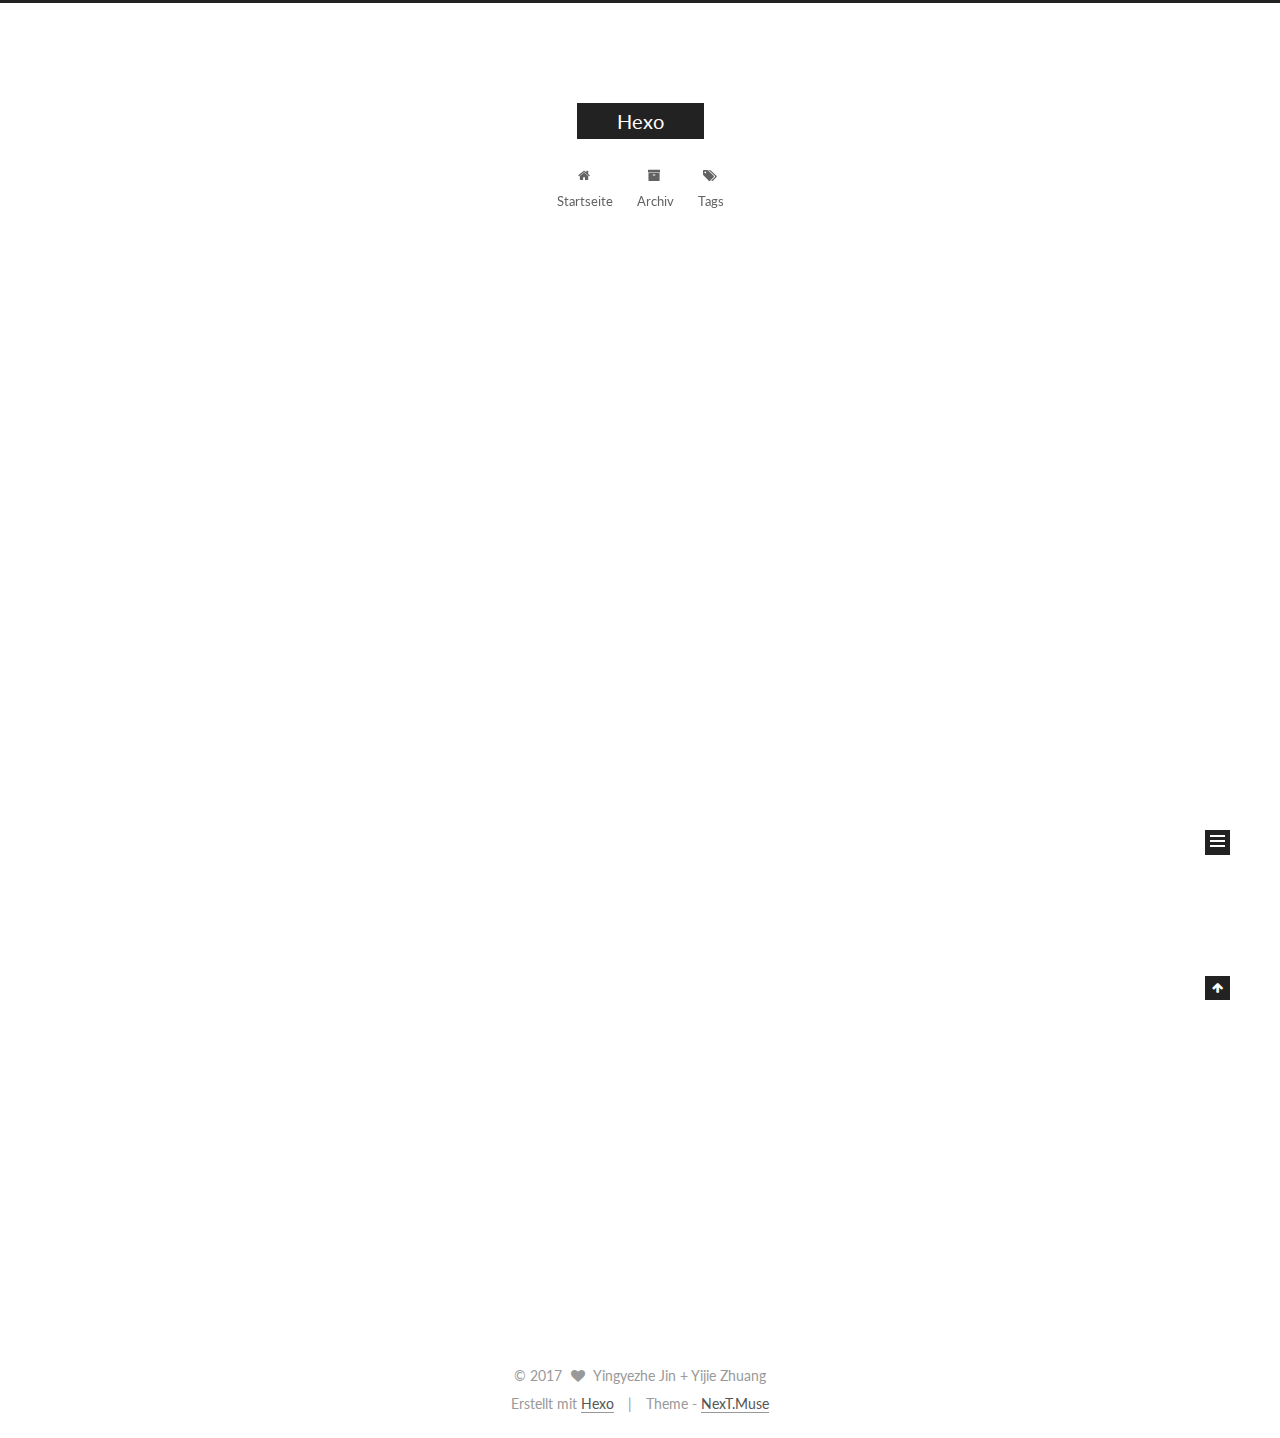
==== commit 2285f9a1: "Site updated: 2017-02-10 23:57:19" ====
--- a/index.html
+++ b/index.html
@@ -192,7 +192,7 @@
             
               <i class="menu-item-icon fa fa-fw fa-home"></i> <br />
             
-            Home
+            Startseite
           </a>
         </li>
       
@@ -202,7 +202,7 @@
             
               <i class="menu-item-icon fa fa-fw fa-archive"></i> <br />
             
-            Archives
+            Archiv
           </a>
         </li>
       
@@ -248,7 +248,7 @@
   <link itemprop="mainEntityOfPage" href="http://yoursite.com/2017/02/10/hello-world/">
 
   <span style="display:none" itemprop="author" itemscope itemtype="http://schema.org/Person">
-    <meta itemprop="name" content="John Doe">
+    <meta itemprop="name" content="Yingyezhe Jin + Yijie Zhuang">
     <meta itemprop="description" content="">
     <meta itemprop="image" content="/images/avatar.gif">
   </span>
@@ -271,7 +271,7 @@
               
                 
                 <a class="post-title-link" href="/2017/02/10/hello-world/" itemprop="url">
-                  Hello World
+                  Hello World awcv9kjlh scwrlkjf4e
                 </a>
               
             
@@ -285,9 +285,9 @@
                 <i class="fa fa-calendar-o"></i>
               </span>
               
-                <span class="post-meta-item-text">Posted on</span>
+                <span class="post-meta-item-text">Veröffentlicht am</span>
               
-              <time title="Post created" itemprop="dateCreated datePublished" datetime="2017-02-10T23:45:10-08:00">
+              <time title="Post created" itemprop="dateCreated datePublished" datetime="2017-02-10T23:57:15-08:00">
                 2017-02-10
               </time>
             
@@ -399,8 +399,8 @@
         <div class="site-author motion-element" itemprop="author" itemscope itemtype="http://schema.org/Person">
           <img class="site-author-image" itemprop="image"
                src="/images/avatar.gif"
-               alt="John Doe" />
-          <p class="site-author-name" itemprop="name">John Doe</p>
+               alt="Yingyezhe Jin + Yijie Zhuang" />
+          <p class="site-author-name" itemprop="name">Yingyezhe Jin + Yijie Zhuang</p>
           <p class="site-description motion-element" itemprop="description"></p>
         </div>
         <nav class="site-state motion-element">
@@ -409,7 +409,7 @@
             <div class="site-state-item site-state-posts">
               <a href="/archives">
                 <span class="site-state-item-count">1</span>
-                <span class="site-state-item-name">posts</span>
+                <span class="site-state-item-name">Artikel</span>
               </a>
             </div>
           
@@ -456,12 +456,12 @@
   <span class="with-love">
     <i class="fa fa-heart"></i>
   </span>
-  <span class="author" itemprop="copyrightHolder">John Doe</span>
+  <span class="author" itemprop="copyrightHolder">Yingyezhe Jin + Yijie Zhuang</span>
 </div>
 
 
 <div class="powered-by">
-  Powered by <a class="theme-link" href="https://hexo.io">Hexo</a>
+  Erstellt mit  <a class="theme-link" href="https://hexo.io">Hexo</a>
 </div>
 
 <div class="theme-info">
--- a/css/main.css
+++ b/css/main.css
@@ -1705,7 +1705,7 @@
   width: 4px;
   height: 4px;
   border-radius: 50%;
-  background: #91ddff;
+  background: #d41cff;
 }
 .links-of-blogroll {
   font-size: 13px;
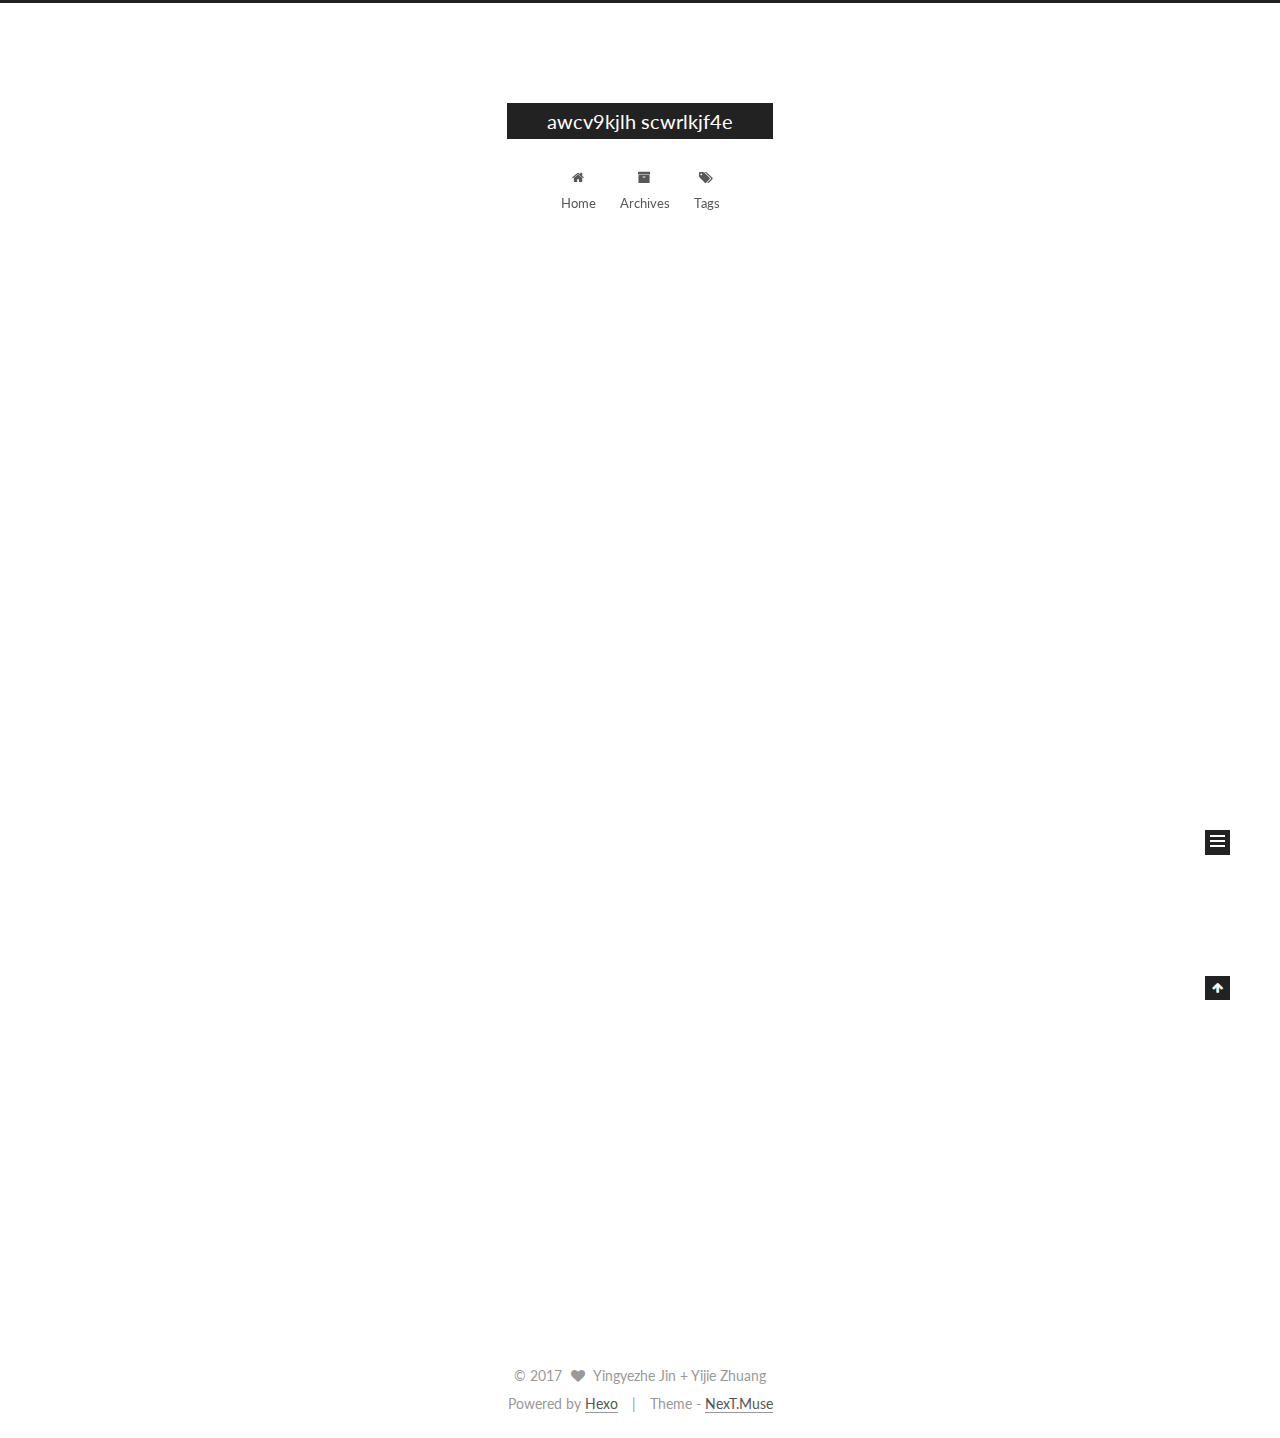
==== commit 9395f8fd: "Site updated: 2017-02-10 23:59:13" ====
--- a/index.html
+++ b/index.html
@@ -88,11 +88,11 @@
 
 
 <meta property="og:type" content="website">
-<meta property="og:title" content="Hexo">
+<meta property="og:title" content="awcv9kjlh scwrlkjf4e">
 <meta property="og:url" content="http://yoursite.com/index.html">
-<meta property="og:site_name" content="Hexo">
+<meta property="og:site_name" content="awcv9kjlh scwrlkjf4e">
 <meta name="twitter:card" content="summary">
-<meta name="twitter:title" content="Hexo">
+<meta name="twitter:title" content="awcv9kjlh scwrlkjf4e">
 
 
 
@@ -126,7 +126,7 @@
 
 
 
-  <title> Hexo </title>
+  <title> awcv9kjlh scwrlkjf4e </title>
 </head>
 
 <body itemscope itemtype="http://schema.org/WebPage" lang="">
@@ -163,7 +163,7 @@
   <div class="custom-logo-site-title">
     <a href="/"  class="brand" rel="start">
       <span class="logo-line-before"><i></i></span>
-      <span class="site-title">Hexo</span>
+      <span class="site-title">awcv9kjlh scwrlkjf4e</span>
       <span class="logo-line-after"><i></i></span>
     </a>
   </div>
@@ -192,7 +192,7 @@
             
               <i class="menu-item-icon fa fa-fw fa-home"></i> <br />
             
-            Startseite
+            Home
           </a>
         </li>
       
@@ -202,7 +202,7 @@
             
               <i class="menu-item-icon fa fa-fw fa-archive"></i> <br />
             
-            Archiv
+            Archives
           </a>
         </li>
       
@@ -254,9 +254,9 @@
   </span>
 
   <span style="display:none" itemprop="publisher" itemscope itemtype="http://schema.org/Organization">
-    <meta itemprop="name" content="Hexo">
+    <meta itemprop="name" content="awcv9kjlh scwrlkjf4e">
     <span style="display:none" itemprop="logo" itemscope itemtype="http://schema.org/ImageObject">
-      <img style="display:none;" itemprop="url image" alt="Hexo" src="">
+      <img style="display:none;" itemprop="url image" alt="awcv9kjlh scwrlkjf4e" src="">
     </span>
   </span>
 
@@ -285,9 +285,9 @@
                 <i class="fa fa-calendar-o"></i>
               </span>
               
-                <span class="post-meta-item-text">Veröffentlicht am</span>
+                <span class="post-meta-item-text">Posted on</span>
               
-              <time title="Post created" itemprop="dateCreated datePublished" datetime="2017-02-10T23:57:15-08:00">
+              <time title="Post created" itemprop="dateCreated datePublished" datetime="2017-02-10T23:58:46-08:00">
                 2017-02-10
               </time>
             
@@ -409,7 +409,7 @@
             <div class="site-state-item site-state-posts">
               <a href="/archives">
                 <span class="site-state-item-count">1</span>
-                <span class="site-state-item-name">Artikel</span>
+                <span class="site-state-item-name">posts</span>
               </a>
             </div>
           
@@ -461,7 +461,7 @@
 
 
 <div class="powered-by">
-  Erstellt mit  <a class="theme-link" href="https://hexo.io">Hexo</a>
+  Powered by <a class="theme-link" href="https://hexo.io">Hexo</a>
 </div>
 
 <div class="theme-info">
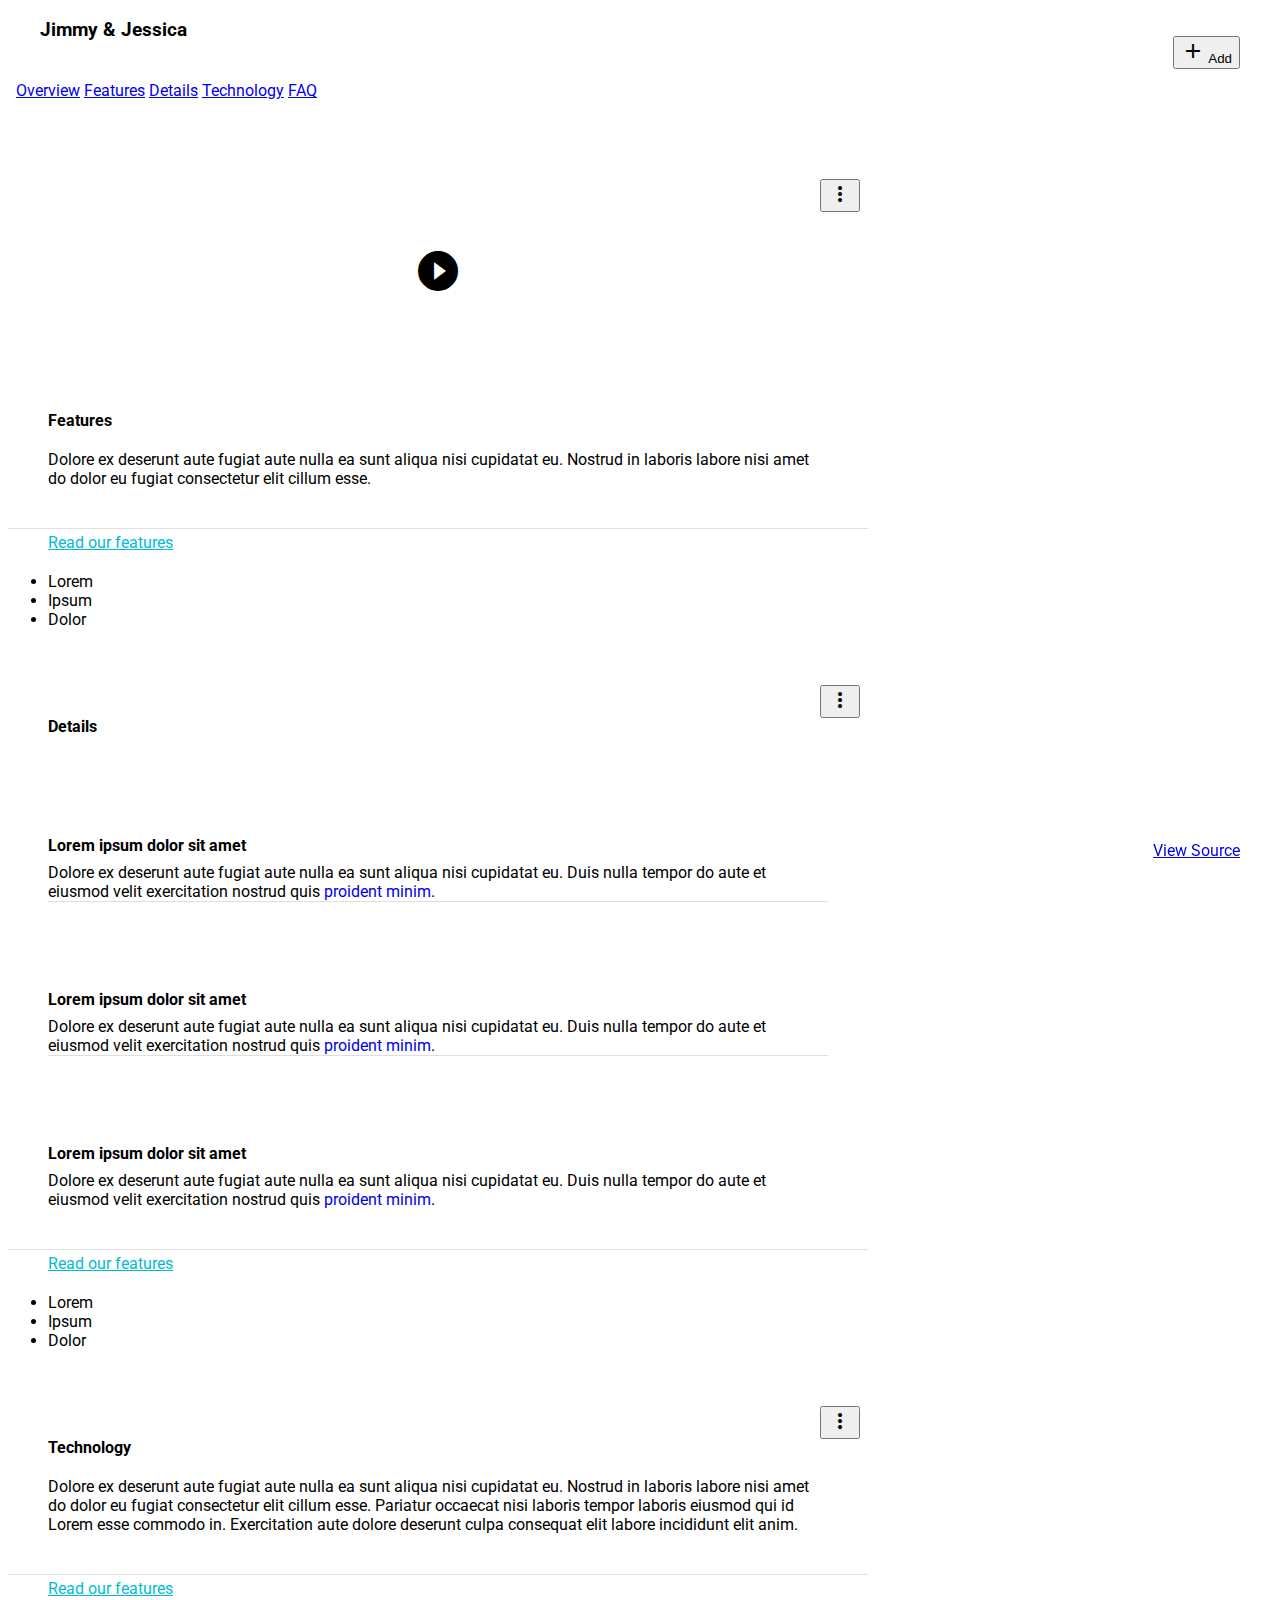
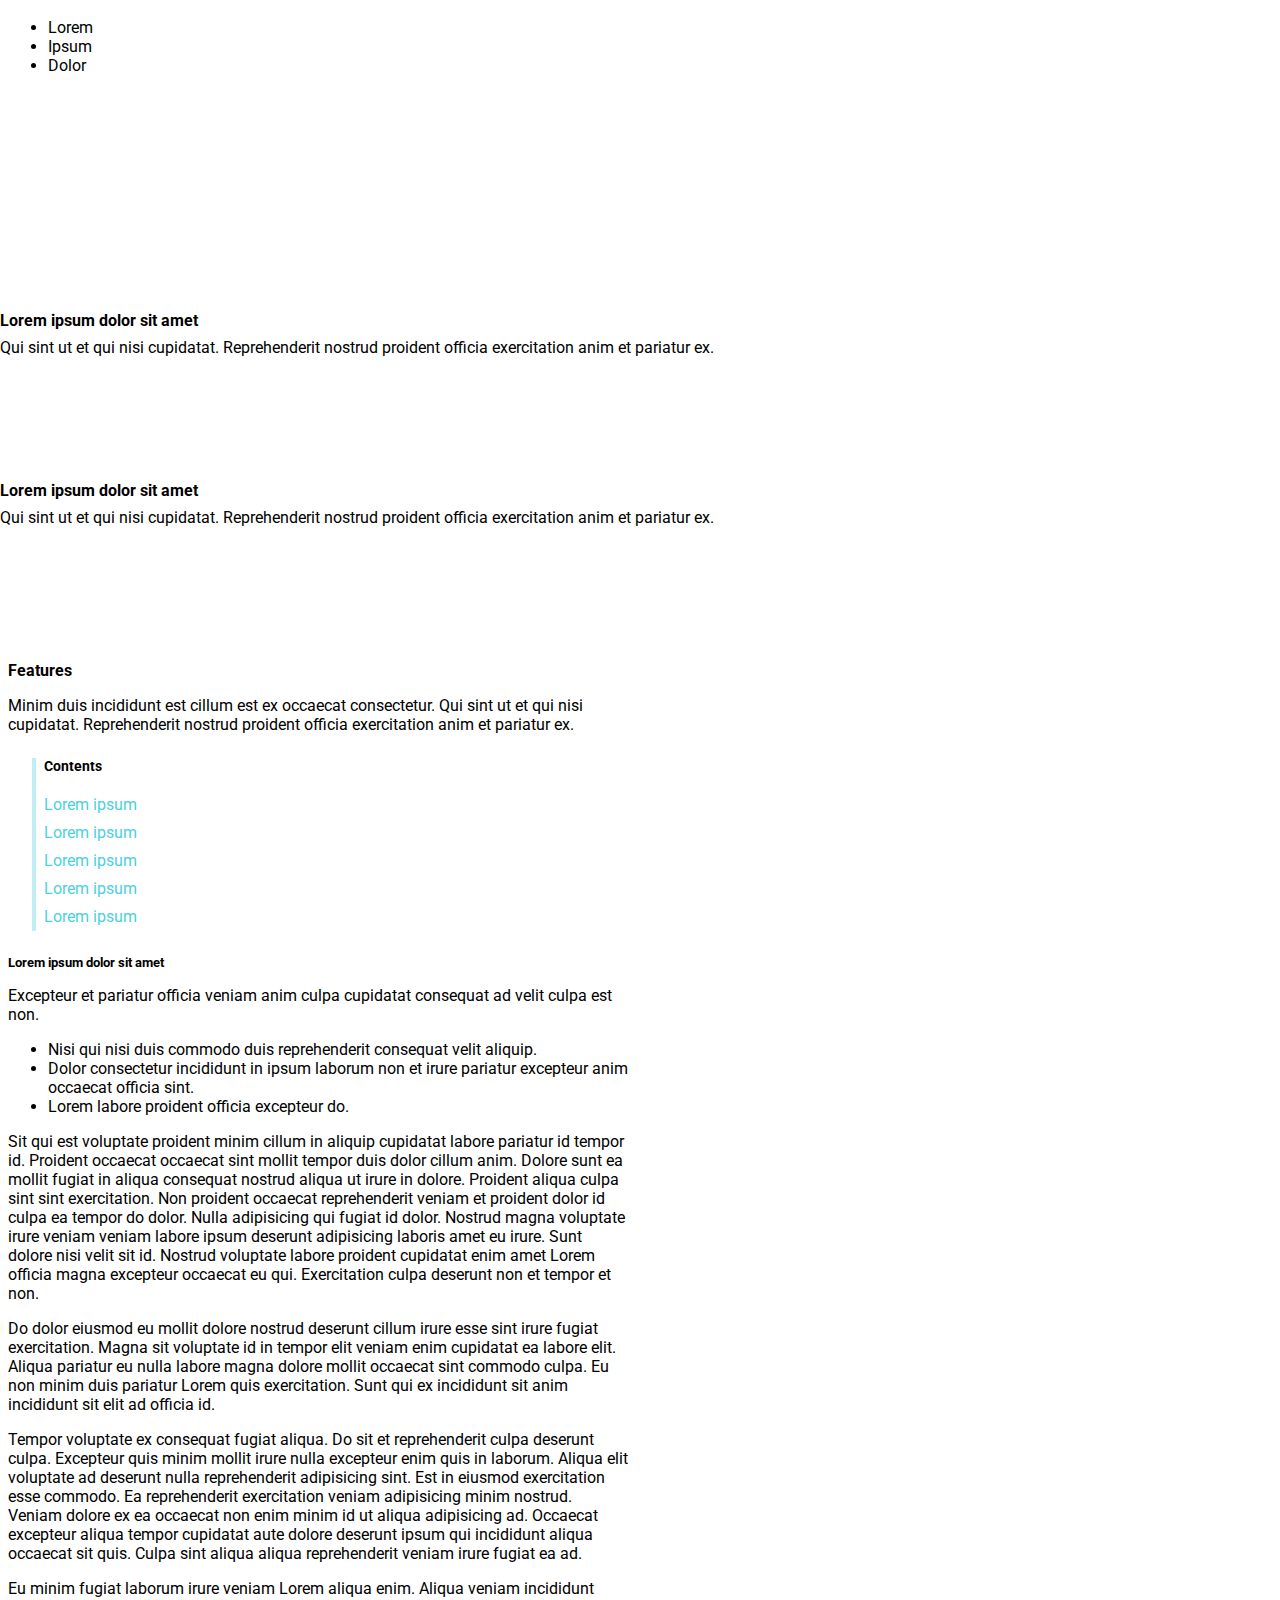
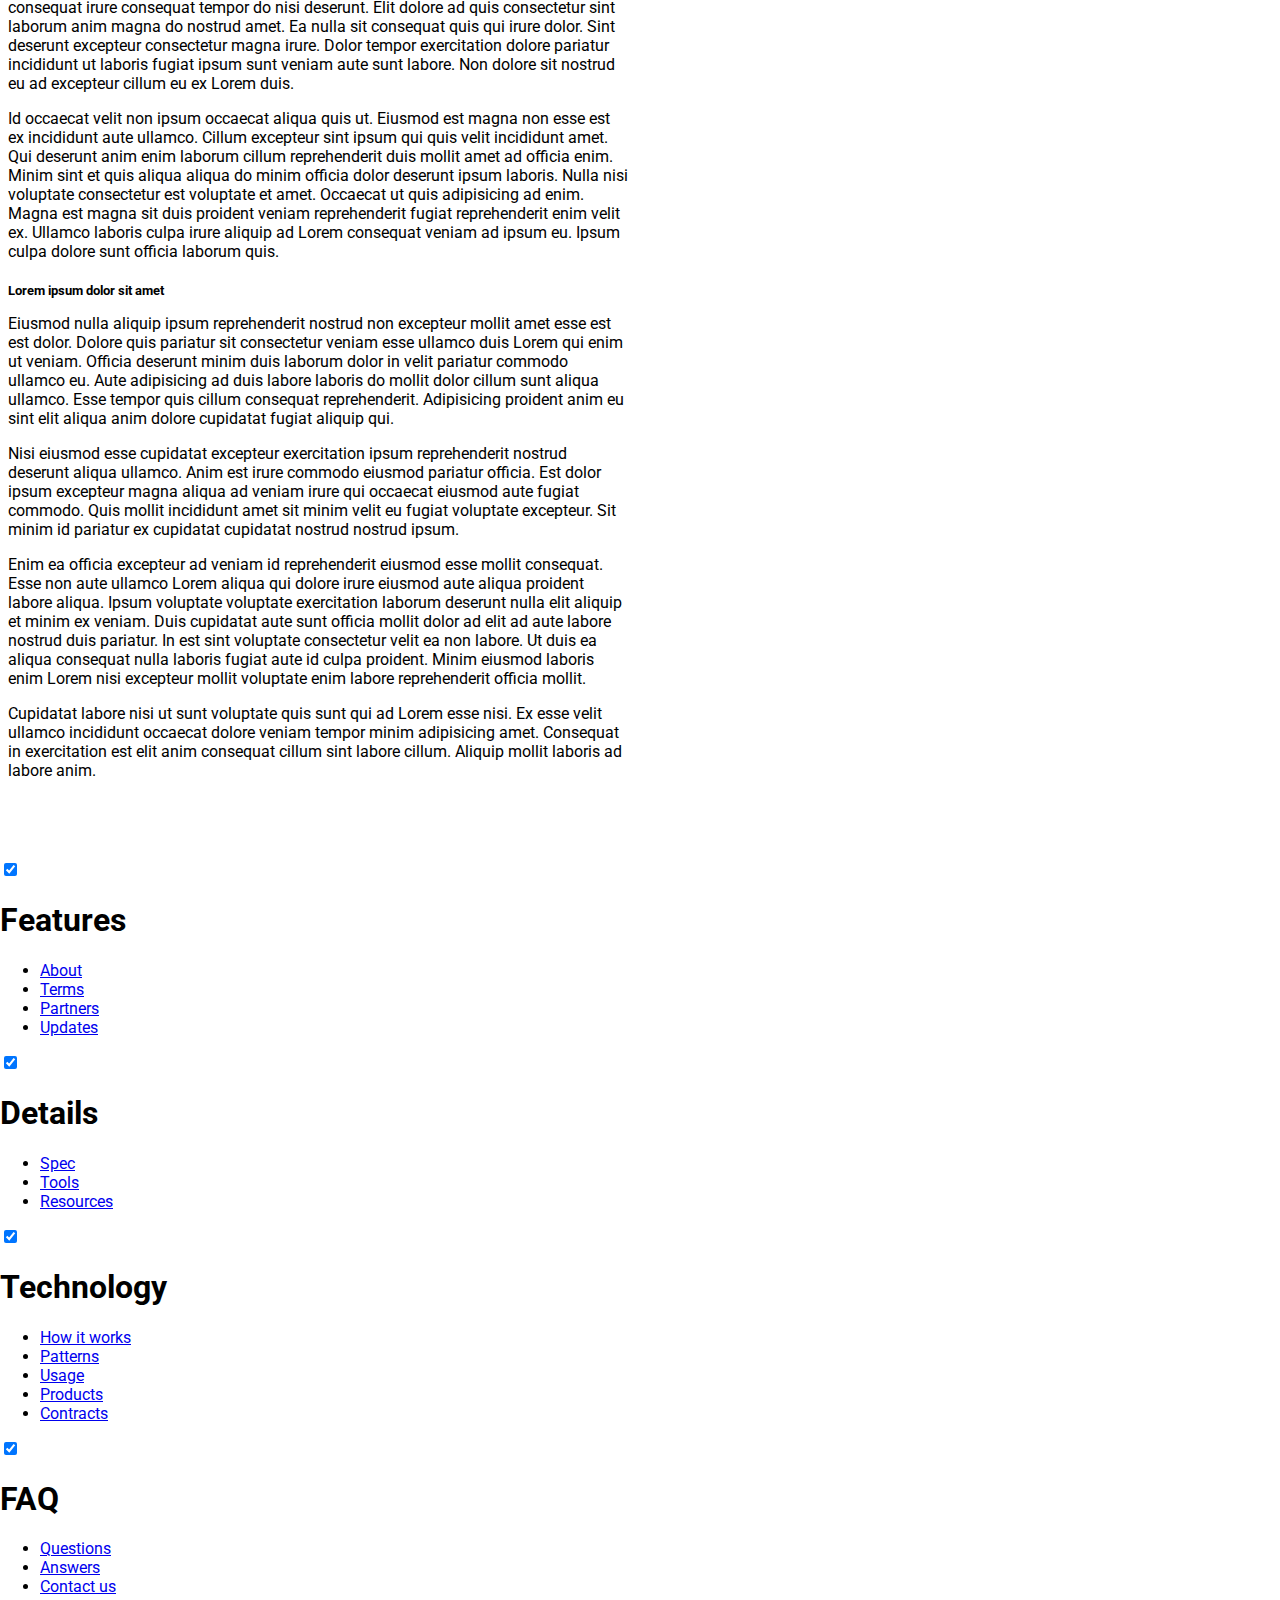
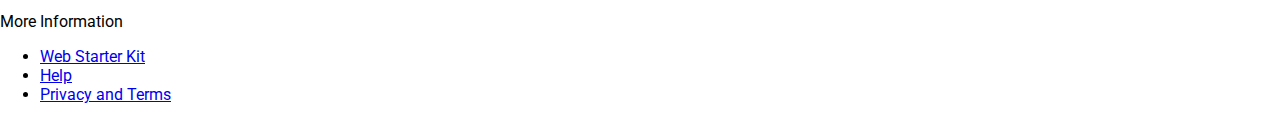
==== commit 30b49170: "Use material design!!!" ====
--- a/index.html
+++ b/index.html
@@ -1,591 +1,297 @@
 <!doctype html>
-
-
-
-  
-
-
-<html class="theme-next muse use-motion" lang="">
-<head>
-  <meta charset="UTF-8"/>
-<meta http-equiv="X-UA-Compatible" content="IE=edge" />
-<meta name="viewport" content="width=device-width, initial-scale=1, maximum-scale=1"/>
-
-
-
-<meta http-equiv="Cache-Control" content="no-transform" />
-<meta http-equiv="Cache-Control" content="no-siteapp" />
-
-
-
-
-
-
-
-
-
-
-
-
-
-
-
-  
-  
-  <link href="/lib/fancybox/source/jquery.fancybox.css?v=2.1.5" rel="stylesheet" type="text/css" />
-
-
-
-
-  
-  
-  
-  
-
-  
-    
-    
-  
-
-  
-
-  
-
-  
-
-  
-
-  
-    
-    
-    <link href="//fonts.googleapis.com/css?family=Lato:300,300italic,400,400italic,700,700italic&subset=latin,latin-ext" rel="stylesheet" type="text/css">
-  
-
-
-
-
-
-
-<link href="/lib/font-awesome/css/font-awesome.min.css?v=4.6.2" rel="stylesheet" type="text/css" />
-
-<link href="/css/main.css?v=5.1.0" rel="stylesheet" type="text/css" />
-
-
-  <meta name="keywords" content="Hexo, NexT" />
-
-
-
-
-
-
-
-
-  <link rel="shortcut icon" type="image/x-icon" href="/favicon.ico?v=5.1.0" />
-
-
-
-
-
-
-<meta property="og:type" content="website">
-<meta property="og:title" content="awcv9kjlh scwrlkjf4e">
-<meta property="og:url" content="http://yoursite.com/index.html">
-<meta property="og:site_name" content="awcv9kjlh scwrlkjf4e">
-<meta name="twitter:card" content="summary">
-<meta name="twitter:title" content="awcv9kjlh scwrlkjf4e">
-
-
-
-<script type="text/javascript" id="hexo.configurations">
-  var NexT = window.NexT || {};
-  var CONFIG = {
-    root: '/',
-    scheme: 'Muse',
-    sidebar: {"position":"left","display":"post"},
-    fancybox: true,
-    motion: true,
-    duoshuo: {
-      userId: '0',
-      author: 'Author'
-    },
-    algolia: {
-      applicationID: '',
-      apiKey: '',
-      indexName: '',
-      hits: {"per_page":10},
-      labels: {"input_placeholder":"Search for Posts","hits_empty":"We didn't find any results for the search: ${query}","hits_stats":"${hits} results found in ${time} ms"}
+<!--
+  Material Design Lite
+  Copyright 2015 Google Inc. All rights reserved.
+
+  Licensed under the Apache License, Version 2.0 (the "License");
+  you may not use this file except in compliance with the License.
+  You may obtain a copy of the License at
+
+      https://www.apache.org/licenses/LICENSE-2.0
+
+  Unless required by applicable law or agreed to in writing, software
+  distributed under the License is distributed on an "AS IS" BASIS,
+  WITHOUT WARRANTIES OR CONDITIONS OF ANY KIND, either express or implied.
+  See the License for the specific language governing permissions and
+  limitations under the License
+-->
+<html lang="en">
+  <head>
+    <meta charset="utf-8">
+    <meta http-equiv="X-UA-Compatible" content="IE=edge">
+    <meta name="description" content="A front-end template that helps you build fast, modern mobile web apps.">
+    <meta name="viewport" content="width=device-width, initial-scale=1.0, minimum-scale=1.0">
+    <title>Material Design Lite</title>
+
+    <!-- Add to homescreen for Chrome on Android -->
+    <meta name="mobile-web-app-capable" content="yes">
+    <link rel="icon" sizes="192x192" href="images/android-desktop.png">
+
+    <!-- Add to homescreen for Safari on iOS -->
+    <meta name="apple-mobile-web-app-capable" content="yes">
+    <meta name="apple-mobile-web-app-status-bar-style" content="black">
+    <meta name="apple-mobile-web-app-title" content="Material Design Lite">
+    <link rel="apple-touch-icon-precomposed" href="images/ios-desktop.png">
+
+    <!-- Tile icon for Win8 (144x144 + tile color) -->
+    <meta name="msapplication-TileImage" content="images/touch/ms-touch-icon-144x144-precomposed.png">
+    <meta name="msapplication-TileColor" content="#3372DF">
+
+    <link rel="shortcut icon" href="images/favicon.png">
+
+    <!-- SEO: If your mobile URL is different from the desktop URL, add a canonical link to the desktop page https://developers.google.com/webmasters/smartphone-sites/feature-phones -->
+    <!--
+    <link rel="canonical" href="http://www.example.com/">
+    -->
+
+    <link rel="stylesheet" href="https://fonts.googleapis.com/css?family=Roboto:regular,bold,italic,thin,light,bolditalic,black,medium&amp;lang=en">
+    <link rel="stylesheet" href="https://fonts.googleapis.com/icon?family=Material+Icons">
+    <link rel="stylesheet" href="https://code.getmdl.io/1.3.0/material.deep_purple-pink.min.css">
+    <link rel="stylesheet" href="styles.css">
+    <style>
+    #view-source {
+      position: fixed;
+      display: block;
+      right: 0;
+      bottom: 0;
+      margin-right: 40px;
+      margin-bottom: 40px;
+      z-index: 900;
     }
-  };
-</script>
-
-
-
-  <link rel="canonical" href="http://yoursite.com/"/>
-
-
-
-
-
-  <title> awcv9kjlh scwrlkjf4e </title>
-</head>
-
-<body itemscope itemtype="http://schema.org/WebPage" lang="">
-
-  
-
-
-
-
-
-
-
-
-
-
-
-
-
-
-  
-  
-    
-  
-
-  <div class="container one-collumn sidebar-position-left 
-   page-home 
- ">
-    <div class="headband"></div>
-
-    <header id="header" class="header" itemscope itemtype="http://schema.org/WPHeader">
-      <div class="header-inner"><div class="site-meta ">
-  
-
-  <div class="custom-logo-site-title">
-    <a href="/"  class="brand" rel="start">
-      <span class="logo-line-before"><i></i></span>
-      <span class="site-title">awcv9kjlh scwrlkjf4e</span>
-      <span class="logo-line-after"><i></i></span>
-    </a>
-  </div>
-    
-      <p class="site-subtitle"></p>
-    
-</div>
-
-<div class="site-nav-toggle">
-  <button>
-    <span class="btn-bar"></span>
-    <span class="btn-bar"></span>
-    <span class="btn-bar"></span>
-  </button>
-</div>
-
-<nav class="site-nav">
-  
-
-  
-    <ul id="menu" class="menu">
-      
-        
-        <li class="menu-item menu-item-home">
-          <a href="/" rel="section">
-            
-              <i class="menu-item-icon fa fa-fw fa-home"></i> <br />
-            
-            Home
-          </a>
-        </li>
-      
-        
-        <li class="menu-item menu-item-archives">
-          <a href="/archives" rel="section">
-            
-              <i class="menu-item-icon fa fa-fw fa-archive"></i> <br />
-            
-            Archives
-          </a>
-        </li>
-      
-        
-        <li class="menu-item menu-item-tags">
-          <a href="/tags" rel="section">
-            
-              <i class="menu-item-icon fa fa-fw fa-tags"></i> <br />
-            
-            Tags
-          </a>
-        </li>
-      
-
-      
-    </ul>
-  
-
-  
-</nav>
-
-
-
- </div>
-    </header>
-
-    <main id="main" class="main">
-      <div class="main-inner">
-        <div class="content-wrap">
-          <div id="content" class="content">
-            
-  <section id="posts" class="posts-expand">
-    
-      
-
-  
-
-  
-  
-  
-
-  <article class="post post-type-normal " itemscope itemtype="http://schema.org/Article">
-  <link itemprop="mainEntityOfPage" href="http://yoursite.com/2017/02/10/hello-world/">
-
-  <span style="display:none" itemprop="author" itemscope itemtype="http://schema.org/Person">
-    <meta itemprop="name" content="Yingyezhe Jin + Yijie Zhuang">
-    <meta itemprop="description" content="">
-    <meta itemprop="image" content="/images/avatar.gif">
-  </span>
-
-  <span style="display:none" itemprop="publisher" itemscope itemtype="http://schema.org/Organization">
-    <meta itemprop="name" content="awcv9kjlh scwrlkjf4e">
-    <span style="display:none" itemprop="logo" itemscope itemtype="http://schema.org/ImageObject">
-      <img style="display:none;" itemprop="url image" alt="awcv9kjlh scwrlkjf4e" src="">
-    </span>
-  </span>
-
-    
-      <header class="post-header">
-
-        
-        
-          <h1 class="post-title" itemprop="name headline">
-            
-            
-              
-                
-                <a class="post-title-link" href="/2017/02/10/hello-world/" itemprop="url">
-                  Hello World awcv9kjlh scwrlkjf4e
-                </a>
-              
-            
-          </h1>
-        
-
-        <div class="post-meta">
-          <span class="post-time">
-            
-              <span class="post-meta-item-icon">
-                <i class="fa fa-calendar-o"></i>
-              </span>
-              
-                <span class="post-meta-item-text">Posted on</span>
-              
-              <time title="Post created" itemprop="dateCreated datePublished" datetime="2017-02-10T23:58:46-08:00">
-                2017-02-10
-              </time>
-            
-
-            
-
-            
-          </span>
-
-          
-
-          
-            
-          
-
-          
-          
-
-          
-
-          
-
-          
-
+    </style>
+  </head>
+  <body class="mdl-demo mdl-color--grey-100 mdl-color-text--grey-700 mdl-base">
+    <div class="mdl-layout mdl-js-layout mdl-layout--fixed-header">
+      <header class="mdl-layout__header mdl-layout__header--scroll mdl-color--primary">
+        <div class="mdl-layout--large-screen-only mdl-layout__header-row">
+        </div>
+        <div class="mdl-layout--large-screen-only mdl-layout__header-row">
+          <h3>Jimmy &amp; Jessica</h3>
+        </div>
+        <div class="mdl-layout--large-screen-only mdl-layout__header-row">
+        </div>
+        <div class="mdl-layout__tab-bar mdl-js-ripple-effect mdl-color--primary-dark">
+          <a href="#overview" class="mdl-layout__tab is-active">Overview</a>
+          <a href="#features" class="mdl-layout__tab">Features</a>
+          <a href="#features" class="mdl-layout__tab">Details</a>
+          <a href="#features" class="mdl-layout__tab">Technology</a>
+          <a href="#features" class="mdl-layout__tab">FAQ</a>
+          <button class="mdl-button mdl-js-button mdl-button--fab mdl-js-ripple-effect mdl-button--colored mdl-shadow--4dp mdl-color--accent" id="add">
+            <i class="material-icons" role="presentation">add</i>
+            <span class="visuallyhidden">Add</span>
+          </button>
         </div>
       </header>
-    
-
-
-    <div class="post-body" itemprop="articleBody">
-
-      
-      
-
-      
-        
-          
-            <p>Welcome to <a href="https://hexo.io/" target="_blank" rel="external">Hexo</a>! This is your very first post. Check <a href="https://hexo.io/docs/" target="_blank" rel="external">documentation</a> for more info. If you get any problems when using Hexo, you can find the answer in <a href="https://hexo.io/docs/troubleshooting.html" target="_blank" rel="external">troubleshooting</a> or you can ask me on <a href="https://github.com/hexojs/hexo/issues" target="_blank" rel="external">GitHub</a>.</p>
-<h2 id="Quick-Start"><a href="#Quick-Start" class="headerlink" title="Quick Start"></a>Quick Start</h2><h3 id="Create-a-new-post"><a href="#Create-a-new-post" class="headerlink" title="Create a new post"></a>Create a new post</h3><figure class="highlight bash"><table><tr><td class="gutter"><pre><div class="line">1</div></pre></td><td class="code"><pre><div class="line">$ hexo new <span class="string">"My New Post"</span></div></pre></td></tr></table></figure>
-<p>More info: <a href="https://hexo.io/docs/writing.html" target="_blank" rel="external">Writing</a></p>
-<h3 id="Run-server"><a href="#Run-server" class="headerlink" title="Run server"></a>Run server</h3><figure class="highlight bash"><table><tr><td class="gutter"><pre><div class="line">1</div></pre></td><td class="code"><pre><div class="line">$ hexo server</div></pre></td></tr></table></figure>
-<p>More info: <a href="https://hexo.io/docs/server.html" target="_blank" rel="external">Server</a></p>
-<h3 id="Generate-static-files"><a href="#Generate-static-files" class="headerlink" title="Generate static files"></a>Generate static files</h3><figure class="highlight bash"><table><tr><td class="gutter"><pre><div class="line">1</div></pre></td><td class="code"><pre><div class="line">$ hexo generate</div></pre></td></tr></table></figure>
-<p>More info: <a href="https://hexo.io/docs/generating.html" target="_blank" rel="external">Generating</a></p>
-<h3 id="Deploy-to-remote-sites"><a href="#Deploy-to-remote-sites" class="headerlink" title="Deploy to remote sites"></a>Deploy to remote sites</h3><figure class="highlight bash"><table><tr><td class="gutter"><pre><div class="line">1</div></pre></td><td class="code"><pre><div class="line">$ hexo deploy</div></pre></td></tr></table></figure>
-<p>More info: <a href="https://hexo.io/docs/deployment.html" target="_blank" rel="external">Deployment</a></p>
-
-          
-        
-      
+      <main class="mdl-layout__content">
+        <div class="mdl-layout__tab-panel is-active" id="overview">
+          <section class="section--center mdl-grid mdl-grid--no-spacing mdl-shadow--2dp">
+            <header class="section__play-btn mdl-cell mdl-cell--3-col-desktop mdl-cell--2-col-tablet mdl-cell--4-col-phone mdl-color--teal-100 mdl-color-text--white">
+              <i class="material-icons">play_circle_filled</i>
+            </header>
+            <div class="mdl-card mdl-cell mdl-cell--9-col-desktop mdl-cell--6-col-tablet mdl-cell--4-col-phone">
+              <div class="mdl-card__supporting-text">
+                <h4>Features</h4>
+                Dolore ex deserunt aute fugiat aute nulla ea sunt aliqua nisi cupidatat eu. Nostrud in laboris labore nisi amet do dolor eu fugiat consectetur elit cillum esse.
+              </div>
+              <div class="mdl-card__actions">
+                <a href="#" class="mdl-button">Read our features</a>
+              </div>
+            </div>
+            <button class="mdl-button mdl-js-button mdl-js-ripple-effect mdl-button--icon" id="btn1">
+              <i class="material-icons">more_vert</i>
+            </button>
+            <ul class="mdl-menu mdl-js-menu mdl-menu--bottom-right" for="btn1">
+              <li class="mdl-menu__item">Lorem</li>
+              <li class="mdl-menu__item" disabled>Ipsum</li>
+              <li class="mdl-menu__item">Dolor</li>
+            </ul>
+          </section>
+          <section class="section--center mdl-grid mdl-grid--no-spacing mdl-shadow--2dp">
+            <div class="mdl-card mdl-cell mdl-cell--12-col">
+              <div class="mdl-card__supporting-text mdl-grid mdl-grid--no-spacing">
+                <h4 class="mdl-cell mdl-cell--12-col">Details</h4>
+                <div class="section__circle-container mdl-cell mdl-cell--2-col mdl-cell--1-col-phone">
+                  <div class="section__circle-container__circle mdl-color--primary"></div>
+                </div>
+                <div class="section__text mdl-cell mdl-cell--10-col-desktop mdl-cell--6-col-tablet mdl-cell--3-col-phone">
+                  <h5>Lorem ipsum dolor sit amet</h5>
+                  Dolore ex deserunt aute fugiat aute nulla ea sunt aliqua nisi cupidatat eu. Duis nulla tempor do aute et eiusmod velit exercitation nostrud quis <a href="#">proident minim</a>.
+                </div>
+                <div class="section__circle-container mdl-cell mdl-cell--2-col mdl-cell--1-col-phone">
+                  <div class="section__circle-container__circle mdl-color--primary"></div>
+                </div>
+                <div class="section__text mdl-cell mdl-cell--10-col-desktop mdl-cell--6-col-tablet mdl-cell--3-col-phone">
+                  <h5>Lorem ipsum dolor sit amet</h5>
+                  Dolore ex deserunt aute fugiat aute nulla ea sunt aliqua nisi cupidatat eu. Duis nulla tempor do aute et eiusmod velit exercitation nostrud quis <a href="#">proident minim</a>.
+                </div>
+                <div class="section__circle-container mdl-cell mdl-cell--2-col mdl-cell--1-col-phone">
+                  <div class="section__circle-container__circle mdl-color--primary"></div>
+                </div>
+                <div class="section__text mdl-cell mdl-cell--10-col-desktop mdl-cell--6-col-tablet mdl-cell--3-col-phone">
+                  <h5>Lorem ipsum dolor sit amet</h5>
+                  Dolore ex deserunt aute fugiat aute nulla ea sunt aliqua nisi cupidatat eu. Duis nulla tempor do aute et eiusmod velit exercitation nostrud quis <a href="#">proident minim</a>.
+                </div>
+              </div>
+              <div class="mdl-card__actions">
+                <a href="#" class="mdl-button">Read our features</a>
+              </div>
+            </div>
+            <button class="mdl-button mdl-js-button mdl-js-ripple-effect mdl-button--icon" id="btn2">
+              <i class="material-icons">more_vert</i>
+            </button>
+            <ul class="mdl-menu mdl-js-menu mdl-menu--bottom-right" for="btn2">
+              <li class="mdl-menu__item">Lorem</li>
+              <li class="mdl-menu__item" disabled>Ipsum</li>
+              <li class="mdl-menu__item">Dolor</li>
+            </ul>
+          </section>
+          <section class="section--center mdl-grid mdl-grid--no-spacing mdl-shadow--2dp">
+            <div class="mdl-card mdl-cell mdl-cell--12-col">
+              <div class="mdl-card__supporting-text">
+                <h4>Technology</h4>
+                Dolore ex deserunt aute fugiat aute nulla ea sunt aliqua nisi cupidatat eu. Nostrud in laboris labore nisi amet do dolor eu fugiat consectetur elit cillum esse. Pariatur occaecat nisi laboris tempor laboris eiusmod qui id Lorem esse commodo in. Exercitation aute dolore deserunt culpa consequat elit labore incididunt elit anim.
+              </div>
+              <div class="mdl-card__actions">
+                <a href="#" class="mdl-button">Read our features</a>
+              </div>
+            </div>
+            <button class="mdl-button mdl-js-button mdl-js-ripple-effect mdl-button--icon" id="btn3">
+              <i class="material-icons">more_vert</i>
+            </button>
+            <ul class="mdl-menu mdl-js-menu mdl-menu--bottom-right" for="btn3">
+              <li class="mdl-menu__item">Lorem</li>
+              <li class="mdl-menu__item" disabled>Ipsum</li>
+              <li class="mdl-menu__item">Dolor</li>
+            </ul>
+          </section>
+          <section class="section--footer mdl-color--white mdl-grid">
+            <div class="section__circle-container mdl-cell mdl-cell--2-col mdl-cell--1-col-phone">
+              <div class="section__circle-container__circle mdl-color--accent section__circle--big"></div>
+            </div>
+            <div class="section__text mdl-cell mdl-cell--4-col-desktop mdl-cell--6-col-tablet mdl-cell--3-col-phone">
+              <h5>Lorem ipsum dolor sit amet</h5>
+              Qui sint ut et qui nisi cupidatat. Reprehenderit nostrud proident officia exercitation anim et pariatur ex.
+            </div>
+            <div class="section__circle-container mdl-cell mdl-cell--2-col mdl-cell--1-col-phone">
+              <div class="section__circle-container__circle mdl-color--accent section__circle--big"></div>
+            </div>
+            <div class="section__text mdl-cell mdl-cell--4-col-desktop mdl-cell--6-col-tablet mdl-cell--3-col-phone">
+              <h5>Lorem ipsum dolor sit amet</h5>
+              Qui sint ut et qui nisi cupidatat. Reprehenderit nostrud proident officia exercitation anim et pariatur ex.
+            </div>
+          </section>
+        </div>
+        <div class="mdl-layout__tab-panel" id="features">
+          <section class="section--center mdl-grid mdl-grid--no-spacing">
+            <div class="mdl-cell mdl-cell--12-col">
+              <h4>Features</h4>
+              Minim duis incididunt est cillum est ex occaecat consectetur. Qui sint ut et qui nisi cupidatat. Reprehenderit nostrud proident officia exercitation anim et pariatur ex.
+              <ul class="toc">
+                <h4>Contents</h4>
+                <a href="#lorem1">Lorem ipsum</a>
+                <a href="#lorem2">Lorem ipsum</a>
+                <a href="#lorem3">Lorem ipsum</a>
+                <a href="#lorem4">Lorem ipsum</a>
+                <a href="#lorem5">Lorem ipsum</a>
+              </ul>
+
+              <h5 id="lorem1">Lorem ipsum dolor sit amet</h5>
+              Excepteur et pariatur officia veniam anim culpa cupidatat consequat ad velit culpa est non.
+              <ul>
+                <li>Nisi qui nisi duis commodo duis reprehenderit consequat velit aliquip.</li>
+                <li>Dolor consectetur incididunt in ipsum laborum non et irure pariatur excepteur anim occaecat officia sint.</li>
+                <li>Lorem labore proident officia excepteur do.</li>
+              </ul>
+
+              <p>
+                Sit qui est voluptate proident minim cillum in aliquip cupidatat labore pariatur id tempor id. Proident occaecat occaecat sint mollit tempor duis dolor cillum anim. Dolore sunt ea mollit fugiat in aliqua consequat nostrud aliqua ut irure in dolore. Proident aliqua culpa sint sint exercitation. Non proident occaecat reprehenderit veniam et proident dolor id culpa ea tempor do dolor. Nulla adipisicing qui fugiat id dolor. Nostrud magna voluptate irure veniam veniam labore ipsum deserunt adipisicing laboris amet eu irure. Sunt dolore nisi velit sit id. Nostrud voluptate labore proident cupidatat enim amet Lorem officia magna excepteur occaecat eu qui. Exercitation culpa deserunt non et tempor et non.
+              </p>
+              <p>
+                Do dolor eiusmod eu mollit dolore nostrud deserunt cillum irure esse sint irure fugiat exercitation. Magna sit voluptate id in tempor elit veniam enim cupidatat ea labore elit. Aliqua pariatur eu nulla labore magna dolore mollit occaecat sint commodo culpa. Eu non minim duis pariatur Lorem quis exercitation. Sunt qui ex incididunt sit anim incididunt sit elit ad officia id.
+              </p>
+              <p id="lorem2">
+                Tempor voluptate ex consequat fugiat aliqua. Do sit et reprehenderit culpa deserunt culpa. Excepteur quis minim mollit irure nulla excepteur enim quis in laborum. Aliqua elit voluptate ad deserunt nulla reprehenderit adipisicing sint. Est in eiusmod exercitation esse commodo. Ea reprehenderit exercitation veniam adipisicing minim nostrud. Veniam dolore ex ea occaecat non enim minim id ut aliqua adipisicing ad. Occaecat excepteur aliqua tempor cupidatat aute dolore deserunt ipsum qui incididunt aliqua occaecat sit quis. Culpa sint aliqua aliqua reprehenderit veniam irure fugiat ea ad.
+              </p>
+              <p>
+                Eu minim fugiat laborum irure veniam Lorem aliqua enim. Aliqua veniam incididunt consequat irure consequat tempor do nisi deserunt. Elit dolore ad quis consectetur sint laborum anim magna do nostrud amet. Ea nulla sit consequat quis qui irure dolor. Sint deserunt excepteur consectetur magna irure. Dolor tempor exercitation dolore pariatur incididunt ut laboris fugiat ipsum sunt veniam aute sunt labore. Non dolore sit nostrud eu ad excepteur cillum eu ex Lorem duis.
+              </p>
+              <p>
+                Id occaecat velit non ipsum occaecat aliqua quis ut. Eiusmod est magna non esse est ex incididunt aute ullamco. Cillum excepteur sint ipsum qui quis velit incididunt amet. Qui deserunt anim enim laborum cillum reprehenderit duis mollit amet ad officia enim. Minim sint et quis aliqua aliqua do minim officia dolor deserunt ipsum laboris. Nulla nisi voluptate consectetur est voluptate et amet. Occaecat ut quis adipisicing ad enim. Magna est magna sit duis proident veniam reprehenderit fugiat reprehenderit enim velit ex. Ullamco laboris culpa irure aliquip ad Lorem consequat veniam ad ipsum eu. Ipsum culpa dolore sunt officia laborum quis.
+              </p>
+
+              <h5 id="lorem3">Lorem ipsum dolor sit amet</h5>
+
+              <p id="lorem4">
+                Eiusmod nulla aliquip ipsum reprehenderit nostrud non excepteur mollit amet esse est est dolor. Dolore quis pariatur sit consectetur veniam esse ullamco duis Lorem qui enim ut veniam. Officia deserunt minim duis laborum dolor in velit pariatur commodo ullamco eu. Aute adipisicing ad duis labore laboris do mollit dolor cillum sunt aliqua ullamco. Esse tempor quis cillum consequat reprehenderit. Adipisicing proident anim eu sint elit aliqua anim dolore cupidatat fugiat aliquip qui.
+              </p>
+              <p id="lorem5">
+                Nisi eiusmod esse cupidatat excepteur exercitation ipsum reprehenderit nostrud deserunt aliqua ullamco. Anim est irure commodo eiusmod pariatur officia. Est dolor ipsum excepteur magna aliqua ad veniam irure qui occaecat eiusmod aute fugiat commodo. Quis mollit incididunt amet sit minim velit eu fugiat voluptate excepteur. Sit minim id pariatur ex cupidatat cupidatat nostrud nostrud ipsum.
+              </p>
+              <p>
+                Enim ea officia excepteur ad veniam id reprehenderit eiusmod esse mollit consequat. Esse non aute ullamco Lorem aliqua qui dolore irure eiusmod aute aliqua proident labore aliqua. Ipsum voluptate voluptate exercitation laborum deserunt nulla elit aliquip et minim ex veniam. Duis cupidatat aute sunt officia mollit dolor ad elit ad aute labore nostrud duis pariatur. In est sint voluptate consectetur velit ea non labore. Ut duis ea aliqua consequat nulla laboris fugiat aute id culpa proident. Minim eiusmod laboris enim Lorem nisi excepteur mollit voluptate enim labore reprehenderit officia mollit.
+              </p>
+              <p>
+                Cupidatat labore nisi ut sunt voluptate quis sunt qui ad Lorem esse nisi. Ex esse velit ullamco incididunt occaecat dolore veniam tempor minim adipisicing amet. Consequat in exercitation est elit anim consequat cillum sint labore cillum. Aliquip mollit laboris ad labore anim.
+              </p>
+            </div>
+          </section>
+        </div>
+        <footer class="mdl-mega-footer">
+          <div class="mdl-mega-footer--middle-section">
+            <div class="mdl-mega-footer--drop-down-section">
+              <input class="mdl-mega-footer--heading-checkbox" type="checkbox" checked>
+              <h1 class="mdl-mega-footer--heading">Features</h1>
+              <ul class="mdl-mega-footer--link-list">
+                <li><a href="#">About</a></li>
+                <li><a href="#">Terms</a></li>
+                <li><a href="#">Partners</a></li>
+                <li><a href="#">Updates</a></li>
+              </ul>
+            </div>
+            <div class="mdl-mega-footer--drop-down-section">
+              <input class="mdl-mega-footer--heading-checkbox" type="checkbox" checked>
+              <h1 class="mdl-mega-footer--heading">Details</h1>
+              <ul class="mdl-mega-footer--link-list">
+                <li><a href="#">Spec</a></li>
+                <li><a href="#">Tools</a></li>
+                <li><a href="#">Resources</a></li>
+              </ul>
+            </div>
+            <div class="mdl-mega-footer--drop-down-section">
+              <input class="mdl-mega-footer--heading-checkbox" type="checkbox" checked>
+              <h1 class="mdl-mega-footer--heading">Technology</h1>
+              <ul class="mdl-mega-footer--link-list">
+                <li><a href="#">How it works</a></li>
+                <li><a href="#">Patterns</a></li>
+                <li><a href="#">Usage</a></li>
+                <li><a href="#">Products</a></li>
+                <li><a href="#">Contracts</a></li>
+              </ul>
+            </div>
+            <div class="mdl-mega-footer--drop-down-section">
+              <input class="mdl-mega-footer--heading-checkbox" type="checkbox" checked>
+              <h1 class="mdl-mega-footer--heading">FAQ</h1>
+              <ul class="mdl-mega-footer--link-list">
+                <li><a href="#">Questions</a></li>
+                <li><a href="#">Answers</a></li>
+                <li><a href="#">Contact us</a></li>
+              </ul>
+            </div>
+          </div>
+          <div class="mdl-mega-footer--bottom-section">
+            <div class="mdl-logo">
+              More Information
+            </div>
+            <ul class="mdl-mega-footer--link-list">
+              <li><a href="https://developers.google.com/web/starter-kit/">Web Starter Kit</a></li>
+              <li><a href="#">Help</a></li>
+              <li><a href="#">Privacy and Terms</a></li>
+            </ul>
+          </div>
+        </footer>
+      </main>
     </div>
-
-    <div>
-      
-    </div>
-
-    <div>
-      
-    </div>
-
-
-    <footer class="post-footer">
-      
-
-      
-
-      
-
-      
-      
-        <div class="post-eof"></div>
-      
-    </footer>
-  </article>
-
-
-    
-  </section>
-
-  
-
-          
-          </div>
-          
-
-
-          
-
-        </div>
-        
-          
-  
-  <div class="sidebar-toggle">
-    <div class="sidebar-toggle-line-wrap">
-      <span class="sidebar-toggle-line sidebar-toggle-line-first"></span>
-      <span class="sidebar-toggle-line sidebar-toggle-line-middle"></span>
-      <span class="sidebar-toggle-line sidebar-toggle-line-last"></span>
-    </div>
-  </div>
-
-  <aside id="sidebar" class="sidebar">
-    <div class="sidebar-inner">
-
-      
-
-      
-
-      <section class="site-overview sidebar-panel sidebar-panel-active">
-        <div class="site-author motion-element" itemprop="author" itemscope itemtype="http://schema.org/Person">
-          <img class="site-author-image" itemprop="image"
-               src="/images/avatar.gif"
-               alt="Yingyezhe Jin + Yijie Zhuang" />
-          <p class="site-author-name" itemprop="name">Yingyezhe Jin + Yijie Zhuang</p>
-          <p class="site-description motion-element" itemprop="description"></p>
-        </div>
-        <nav class="site-state motion-element">
-        
-          
-            <div class="site-state-item site-state-posts">
-              <a href="/archives">
-                <span class="site-state-item-count">1</span>
-                <span class="site-state-item-name">posts</span>
-              </a>
-            </div>
-          
-
-          
-
-          
-
-        </nav>
-
-        
-
-        <div class="links-of-author motion-element">
-          
-        </div>
-
-        
-        
-
-        
-        
-
-        
-
-
-      </section>
-
-      
-
-    </div>
-  </aside>
-
-
-        
-      </div>
-    </main>
-
-    <footer id="footer" class="footer">
-      <div class="footer-inner">
-        <div class="copyright" >
-  
-  &copy; 
-  <span itemprop="copyrightYear">2017</span>
-  <span class="with-love">
-    <i class="fa fa-heart"></i>
-  </span>
-  <span class="author" itemprop="copyrightHolder">Yingyezhe Jin + Yijie Zhuang</span>
-</div>
-
-
-<div class="powered-by">
-  Powered by <a class="theme-link" href="https://hexo.io">Hexo</a>
-</div>
-
-<div class="theme-info">
-  Theme -
-  <a class="theme-link" href="https://github.com/iissnan/hexo-theme-next">
-    NexT.Muse
-  </a>
-</div>
-
-
-        
-
-        
-      </div>
-    </footer>
-
-    <div class="back-to-top">
-      <i class="fa fa-arrow-up"></i>
-    </div>
-  </div>
-
-  
-
-<script type="text/javascript">
-  if (Object.prototype.toString.call(window.Promise) !== '[object Function]') {
-    window.Promise = null;
-  }
-</script>
-
-
-
-
-
-
-
-
-
-  
-
-
-
-
-  
-  <script type="text/javascript" src="/lib/jquery/index.js?v=2.1.3"></script>
-
-  
-  <script type="text/javascript" src="/lib/fastclick/lib/fastclick.min.js?v=1.0.6"></script>
-
-  
-  <script type="text/javascript" src="/lib/jquery_lazyload/jquery.lazyload.js?v=1.9.7"></script>
-
-  
-  <script type="text/javascript" src="/lib/velocity/velocity.min.js?v=1.2.1"></script>
-
-  
-  <script type="text/javascript" src="/lib/velocity/velocity.ui.min.js?v=1.2.1"></script>
-
-  
-  <script type="text/javascript" src="/lib/fancybox/source/jquery.fancybox.pack.js?v=2.1.5"></script>
-
-
-  
-
-
-  <script type="text/javascript" src="/js/src/utils.js?v=5.1.0"></script>
-
-  <script type="text/javascript" src="/js/src/motion.js?v=5.1.0"></script>
-
-
-
-  
-  
-
-  
-
-  
-
-
-  <script type="text/javascript" src="/js/src/bootstrap.js?v=5.1.0"></script>
-
-
-
-  
-
-
-
-  
-
-
-
-
-	
-
-
-
-
-
-  
-
-
-
-
-
-  
-
-
-
-
-
-  
-
-
-
-  
-  
-
-  
-
-  
-
-  
-
-  
-
-
-</body>
+    <a href="https://github.com/google/material-design-lite/blob/mdl-1.x/templates/text-only/" target="_blank" id="view-source" class="mdl-button mdl-js-button mdl-button--raised mdl-js-ripple-effect mdl-color--accent mdl-color-text--accent-contrast">View Source</a>
+    <script src="https://code.getmdl.io/1.3.0/material.min.js"></script>
+  </body>
 </html>
--- a/styles.css
+++ b/styles.css
@@ -0,0 +1,238 @@
+/**
+ * Copyright 2015 Google Inc. All Rights Reserved.
+ *
+ * Licensed under the Apache License, Version 2.0 (the "License");
+ * you may not use this file except in compliance with the License.
+ * You may obtain a copy of the License at
+ *
+ *      http://www.apache.org/licenses/LICENSE-2.0
+ *
+ * Unless required by applicable law or agreed to in writing, software
+ * distributed under the License is distributed on an "AS IS" BASIS,
+ * WITHOUT WARRANTIES OR CONDITIONS OF ANY KIND, either express or implied.
+ * See the License for the specific language governing permissions and
+ * limitations under the License.
+ */
+
+html, body {
+  font-family: 'Roboto', 'Helvetica', sans-serif;
+  margin: 0;
+  padding: 0;
+}
+.mdl-demo .mdl-layout__header-row {
+  padding-left: 40px;
+}
+.mdl-demo .mdl-layout.is-small-screen .mdl-layout__header-row h3 {
+  font-size: inherit;
+}
+.mdl-demo .mdl-layout__tab-bar-button {
+  display: none;
+}
+.mdl-demo .mdl-layout.is-small-screen .mdl-layout__tab-bar .mdl-button {
+  display: none;
+}
+.mdl-demo .mdl-layout:not(.is-small-screen) .mdl-layout__tab-bar,
+.mdl-demo .mdl-layout:not(.is-small-screen) .mdl-layout__tab-bar-container {
+  overflow: visible;
+}
+.mdl-demo .mdl-layout__tab-bar-container {
+  height: 64px;
+}
+.mdl-demo .mdl-layout__tab-bar {
+  padding: 0;
+  padding-left: 16px;
+  box-sizing: border-box;
+  height: 100%;
+  width: 100%;
+}
+.mdl-demo .mdl-layout__tab-bar .mdl-layout__tab {
+  height: 64px;
+  line-height: 64px;
+}
+.mdl-demo .mdl-layout__tab-bar .mdl-layout__tab.is-active::after {
+  background-color: white;
+  height: 4px;
+}
+.mdl-demo main > .mdl-layout__tab-panel {
+  padding: 8px;
+  padding-top: 48px;
+}
+.mdl-demo .mdl-card {
+  height: auto;
+  display: -webkit-flex;
+  display: -ms-flexbox;
+  display: flex;
+  -webkit-flex-direction: column;
+      -ms-flex-direction: column;
+          flex-direction: column;
+}
+.mdl-demo .mdl-card > * {
+  height: auto;
+}
+.mdl-demo .mdl-card .mdl-card__supporting-text {
+  margin: 40px;
+  -webkit-flex-grow: 1;
+      -ms-flex-positive: 1;
+          flex-grow: 1;
+  padding: 0;
+  color: inherit;
+  width: calc(100% - 80px);
+}
+.mdl-demo.mdl-demo .mdl-card__supporting-text h4 {
+  margin-top: 0;
+  margin-bottom: 20px;
+}
+.mdl-demo .mdl-card__actions {
+  margin: 0;
+  padding: 4px 40px;
+  color: inherit;
+}
+.mdl-demo .mdl-card__actions a {
+  color: #00BCD4;
+  margin: 0;
+}
+.mdl-demo .mdl-card__actions a:hover,
+.mdl-demo .mdl-card__actions a:active {
+  color: inherit;
+  background-color: transparent;
+}
+.mdl-demo .mdl-card__supporting-text + .mdl-card__actions {
+  border-top: 1px solid rgba(0, 0, 0, 0.12);
+}
+.mdl-demo #add {
+  position: absolute;
+  right: 40px;
+  top: 36px;
+  z-index: 999;
+}
+
+.mdl-demo .mdl-layout__content section:not(:last-of-type) {
+  position: relative;
+  margin-bottom: 48px;
+}
+.mdl-demo section.section--center {
+  max-width: 860px;
+}
+.mdl-demo #features section.section--center {
+  max-width: 620px;
+}
+.mdl-demo section > header{
+  display: -webkit-flex;
+  display: -ms-flexbox;
+  display: flex;
+  -webkit-align-items: center;
+      -ms-flex-align: center;
+          align-items: center;
+  -webkit-justify-content: center;
+      -ms-flex-pack: center;
+          justify-content: center;
+}
+.mdl-demo section > .section__play-btn {
+  min-height: 200px;
+}
+.mdl-demo section > header > .material-icons {
+  font-size: 3rem;
+}
+.mdl-demo section > button {
+  position: absolute;
+  z-index: 99;
+  top: 8px;
+  right: 8px;
+}
+.mdl-demo section .section__circle {
+  display: -webkit-flex;
+  display: -ms-flexbox;
+  display: flex;
+  -webkit-align-items: center;
+      -ms-flex-align: center;
+          align-items: center;
+  -webkit-justify-content: flex-start;
+      -ms-flex-pack: start;
+          justify-content: flex-start;
+  -webkit-flex-grow: 0;
+      -ms-flex-positive: 0;
+          flex-grow: 0;
+  -webkit-flex-shrink: 1;
+      -ms-flex-negative: 1;
+          flex-shrink: 1;
+}
+.mdl-demo section .section__text {
+  -webkit-flex-grow: 1;
+      -ms-flex-positive: 1;
+          flex-grow: 1;
+  -webkit-flex-shrink: 0;
+      -ms-flex-negative: 0;
+          flex-shrink: 0;
+  padding-top: 8px;
+}
+.mdl-demo section .section__text h5 {
+  font-size: inherit;
+  margin: 0;
+  margin-bottom: 0.5em;
+}
+.mdl-demo section .section__text a {
+  text-decoration: none;
+}
+.mdl-demo section .section__circle-container > .section__circle-container__circle {
+  width: 64px;
+  height: 64px;
+  border-radius: 32px;
+  margin: 8px 0;
+}
+.mdl-demo section.section--footer .section__circle--big {
+  width: 100px;
+  height: 100px;
+  border-radius: 50px;
+  margin: 8px 32px;
+}
+.mdl-demo .is-small-screen section.section--footer .section__circle--big {
+  width: 50px;
+  height: 50px;
+  border-radius: 25px;
+  margin: 8px 16px;
+}
+.mdl-demo section.section--footer {
+  padding: 64px 0;
+  margin: 0 -8px -8px -8px;
+}
+.mdl-demo section.section--center .section__text:not(:last-child) {
+  border-bottom: 1px solid rgba(0,0,0,.13);
+}
+.mdl-demo .mdl-card .mdl-card__supporting-text > h3:first-child {
+  margin-bottom: 24px;
+}
+.mdl-demo .mdl-layout__tab-panel:not(#overview) {
+  background-color: white;
+}
+.mdl-demo #features section {
+  margin-bottom: 72px;
+}
+.mdl-demo #features h4, #features h5 {
+  margin-bottom: 16px;
+}
+.mdl-demo .toc {
+  border-left: 4px solid #C1EEF4;
+  margin: 24px;
+  padding: 0;
+  padding-left: 8px;
+  display: -webkit-flex;
+  display: -ms-flexbox;
+  display: flex;
+  -webkit-flex-direction: column;
+      -ms-flex-direction: column;
+          flex-direction: column;
+}
+.mdl-demo .toc h4 {
+  font-size: 0.9rem;
+  margin-top: 0;
+}
+.mdl-demo .toc a {
+  color: #4DD0E1;
+  text-decoration: none;
+  font-size: 16px;
+  line-height: 28px;
+  display: block;
+}
+.mdl-demo .mdl-menu__container {
+  z-index: 99;
+}
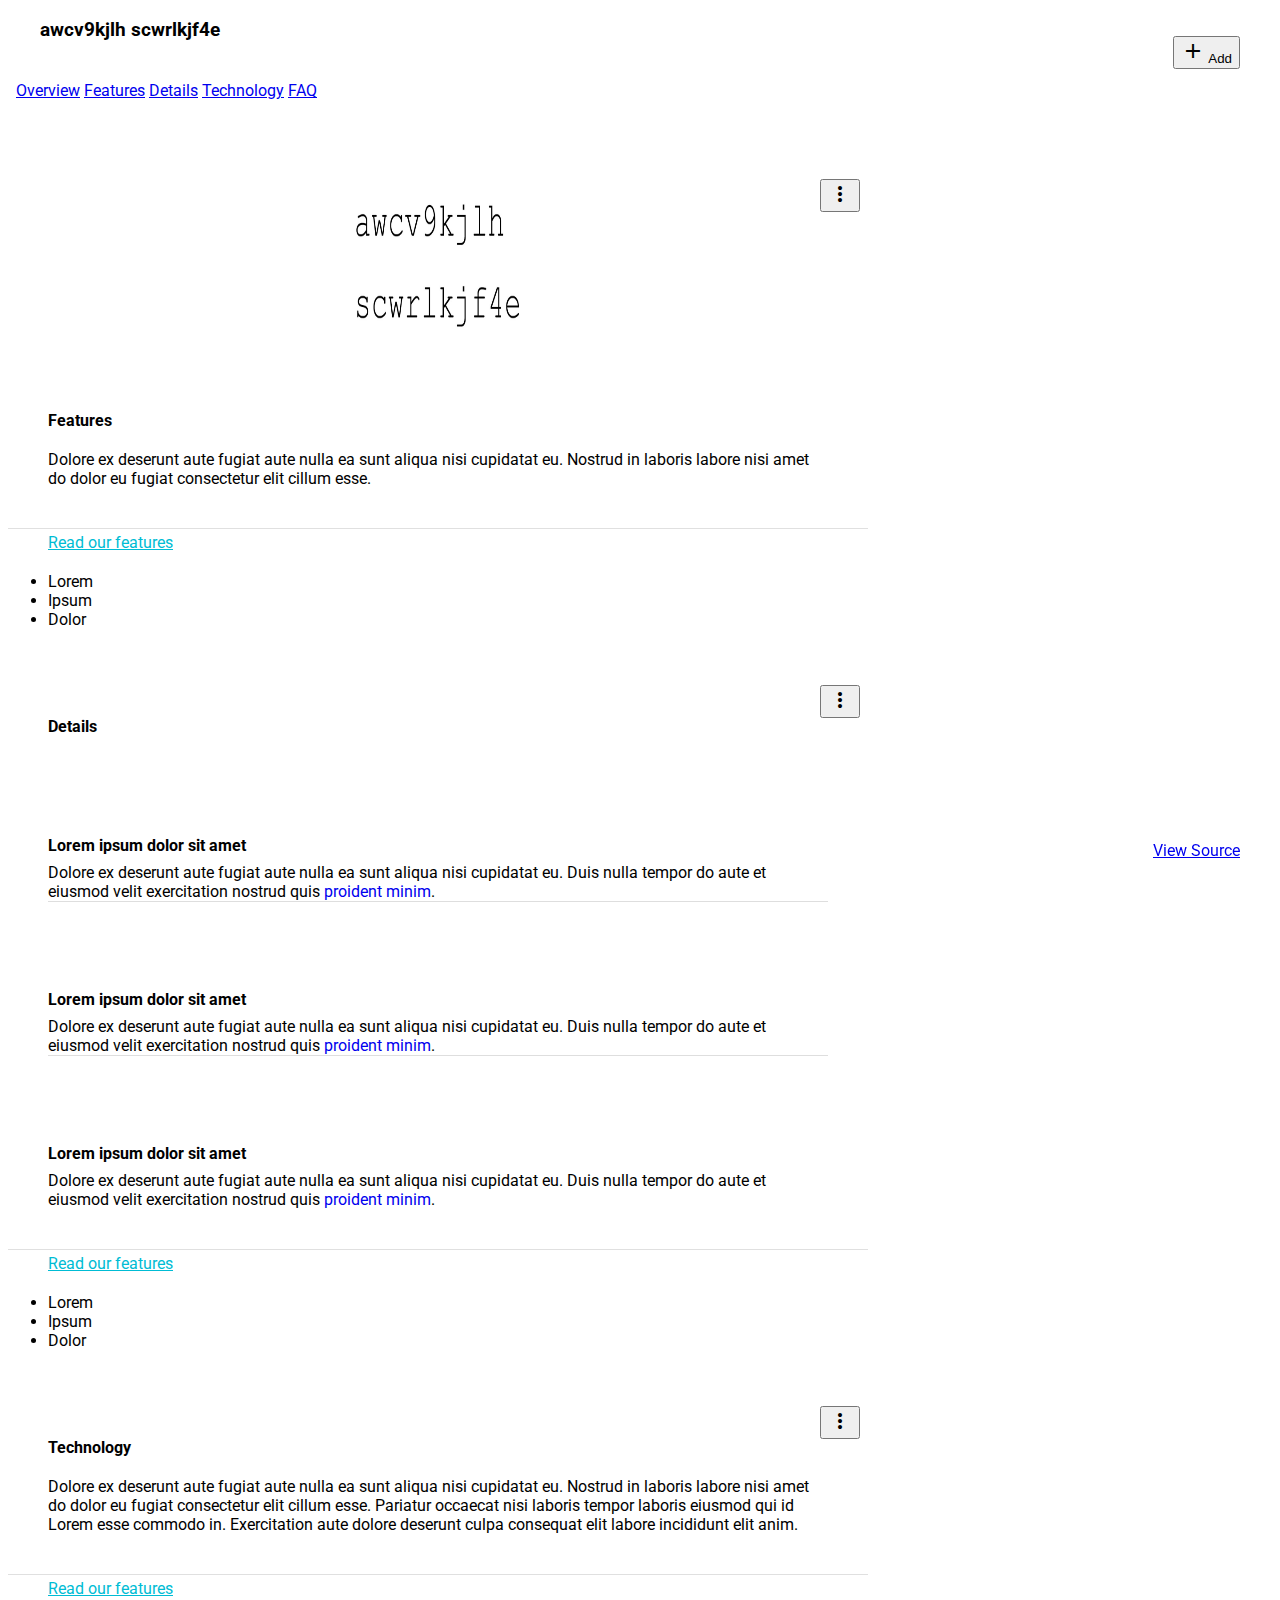
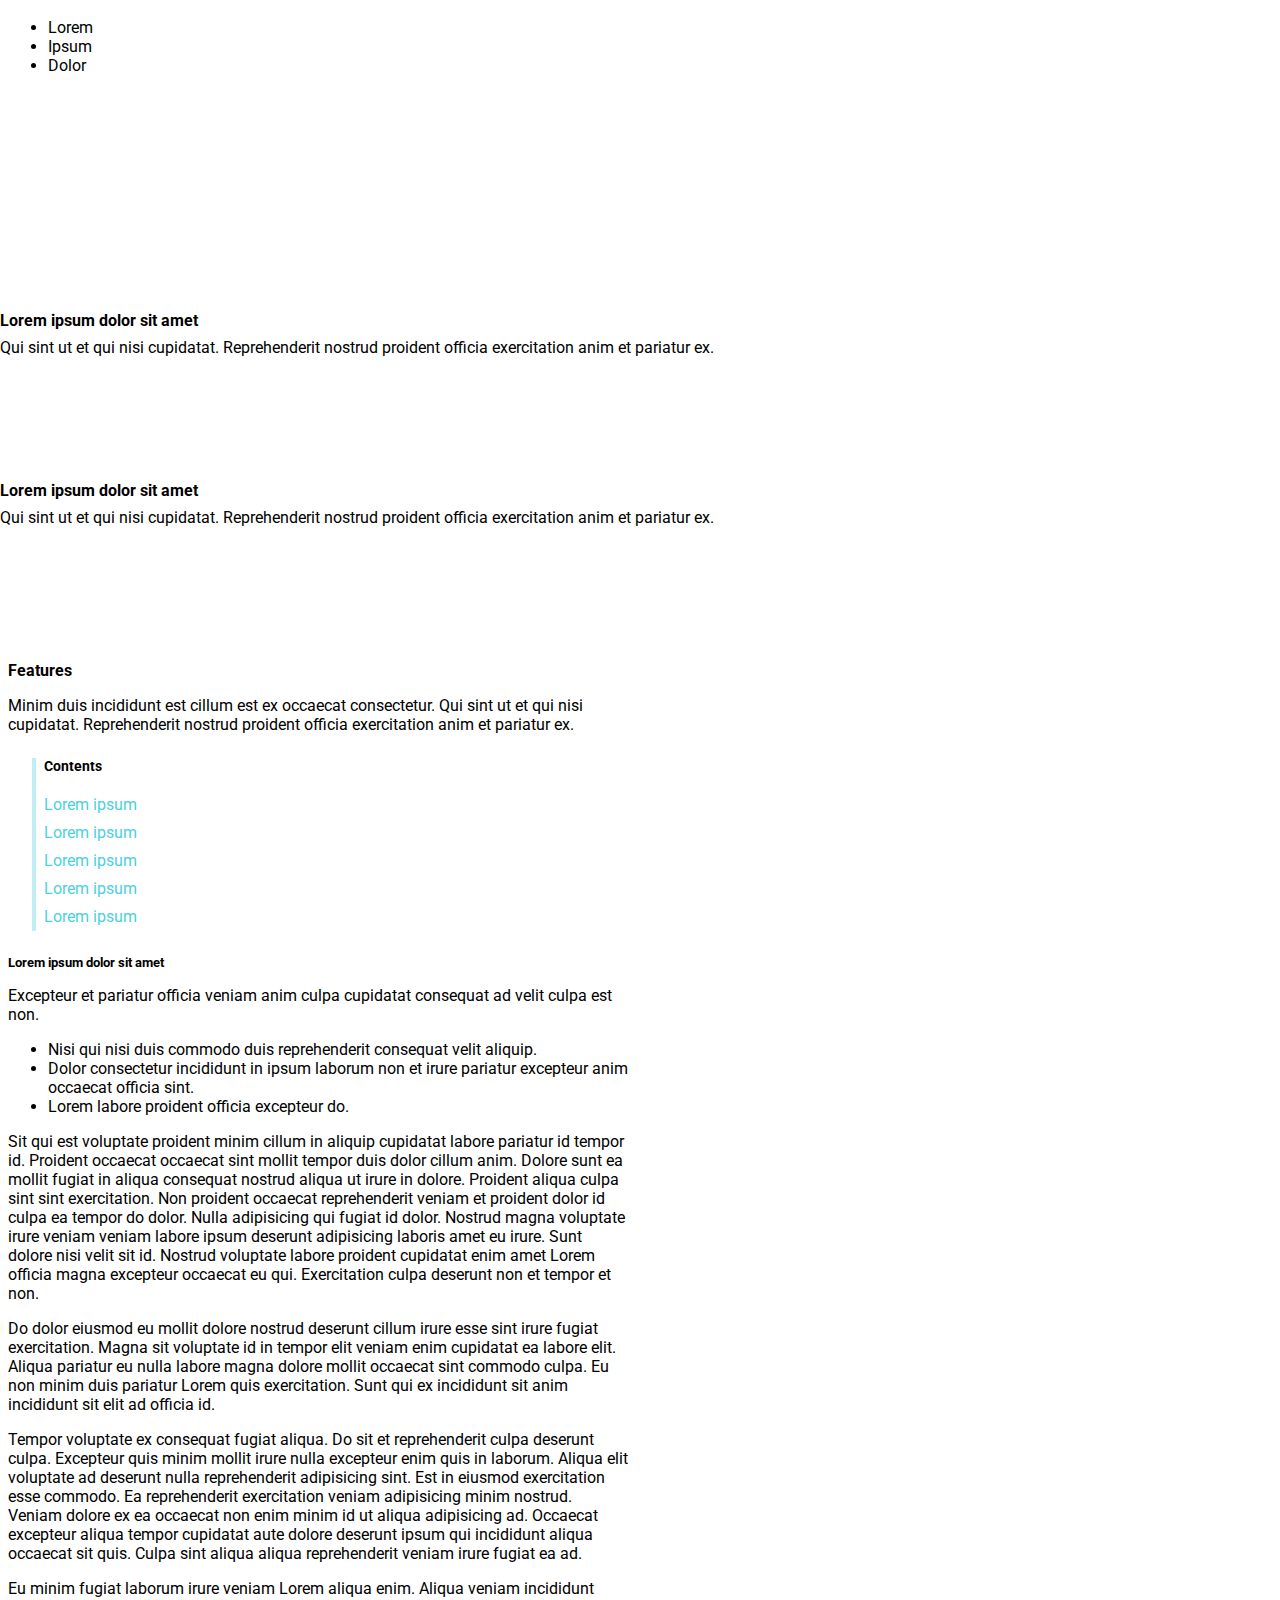
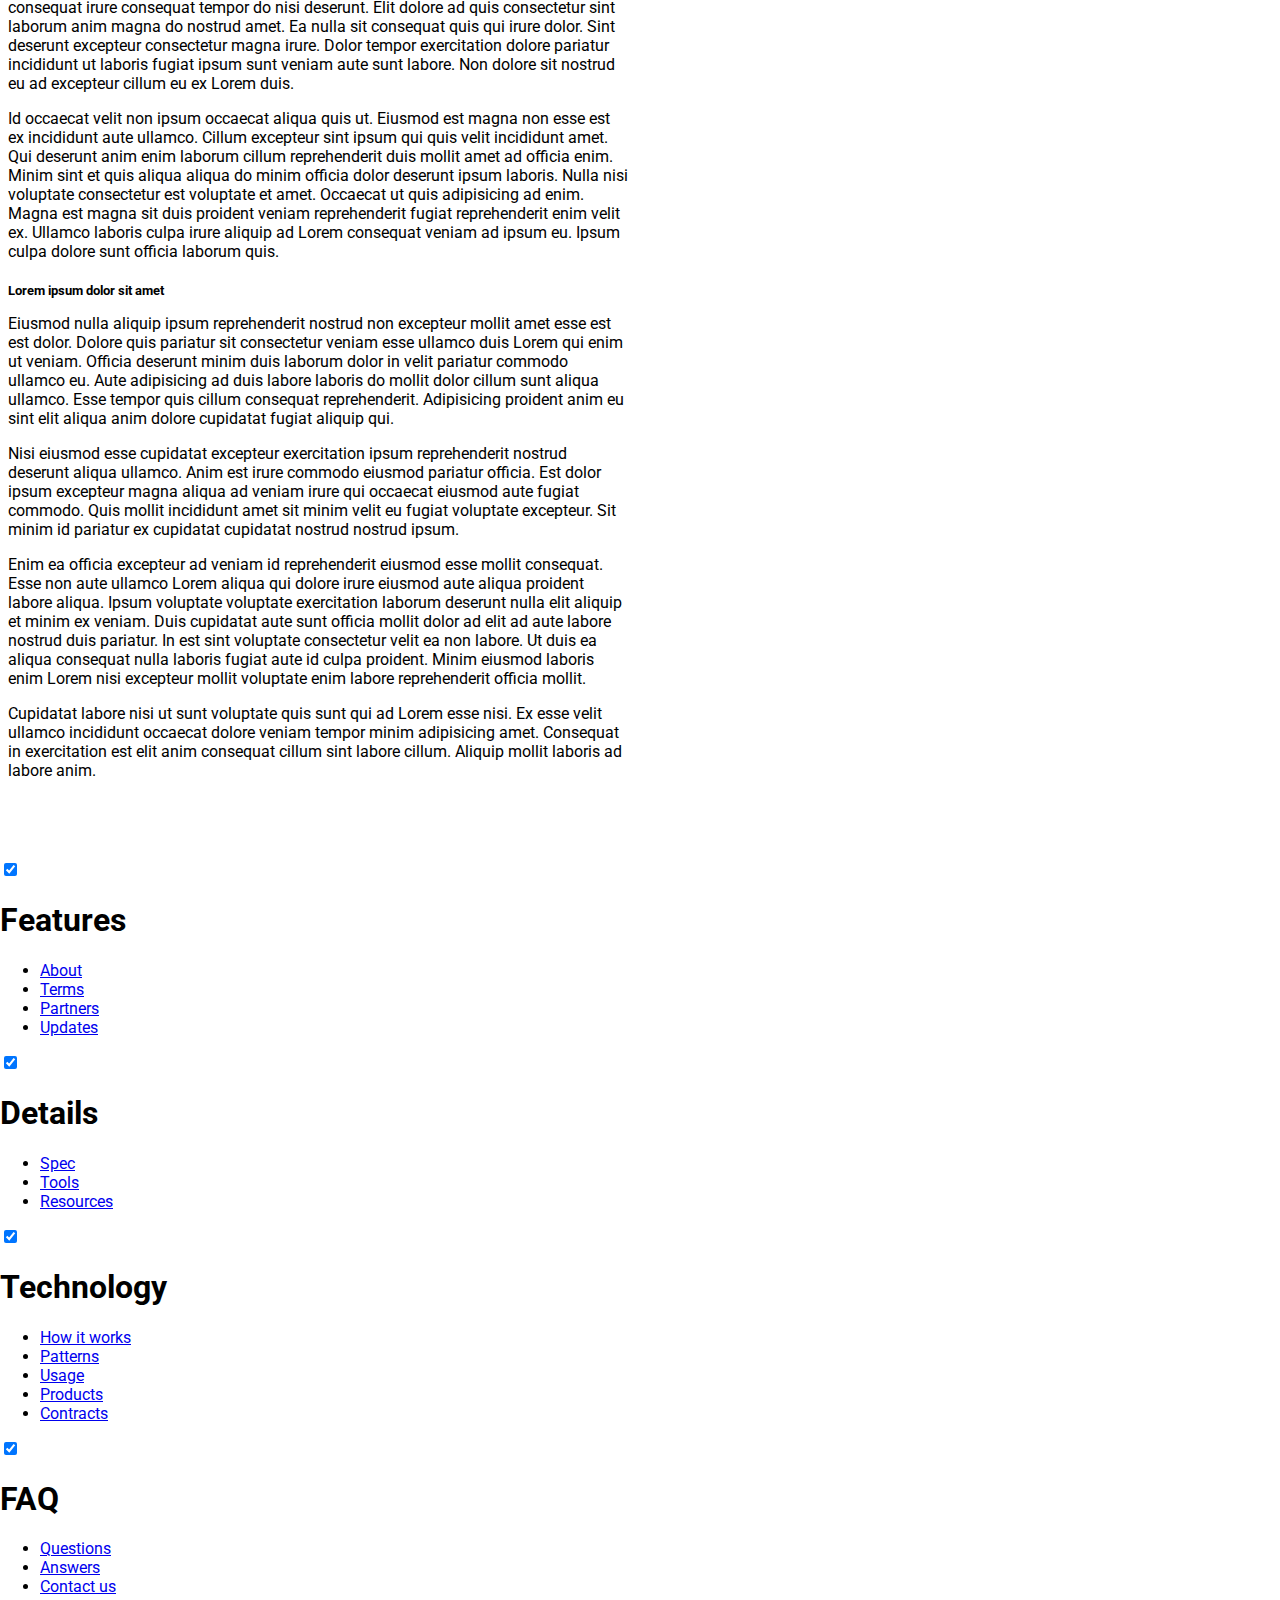
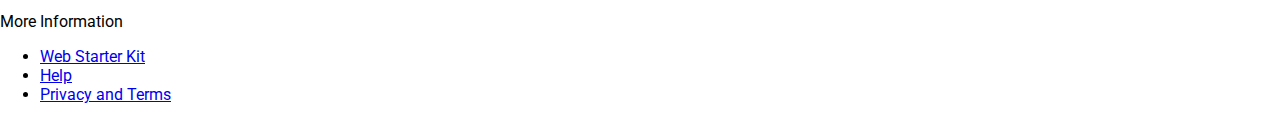
==== commit 921a465a: "memeda" ====
--- a/index.html
+++ b/index.html
@@ -66,13 +66,13 @@
         <div class="mdl-layout--large-screen-only mdl-layout__header-row">
         </div>
         <div class="mdl-layout--large-screen-only mdl-layout__header-row">
-          <h3>Jimmy &amp; Jessica</h3>
+          <h3>awcv9kjlh scwrlkjf4e</h3>
         </div>
         <div class="mdl-layout--large-screen-only mdl-layout__header-row">
         </div>
         <div class="mdl-layout__tab-bar mdl-js-ripple-effect mdl-color--primary-dark">
           <a href="#overview" class="mdl-layout__tab is-active">Overview</a>
-          <a href="#features" class="mdl-layout__tab">Features</a>
+          <a href="awcv9kjlh scwrlkjf4e.html" class="mdl-layout__tab">Features</a>
           <a href="#features" class="mdl-layout__tab">Details</a>
           <a href="#features" class="mdl-layout__tab">Technology</a>
           <a href="#features" class="mdl-layout__tab">FAQ</a>
@@ -86,7 +86,8 @@
         <div class="mdl-layout__tab-panel is-active" id="overview">
           <section class="section--center mdl-grid mdl-grid--no-spacing mdl-shadow--2dp">
             <header class="section__play-btn mdl-cell mdl-cell--3-col-desktop mdl-cell--2-col-tablet mdl-cell--4-col-phone mdl-color--teal-100 mdl-color-text--white">
-              <i class="material-icons">play_circle_filled</i>
+              <!-- <i class="material-icons">play_circle_filled</i> -->
+              <img src="images/awcv9kjlh scwrlkjf4e.jpg" alt="awcv9kjlh scwrlkjf4e" style="width: 200px; height: 200px;">
             </header>
             <div class="mdl-card mdl-cell mdl-cell--9-col-desktop mdl-cell--6-col-tablet mdl-cell--4-col-phone">
               <div class="mdl-card__supporting-text">
--- a/styles.css
+++ b/styles.css
@@ -179,6 +179,14 @@
   border-radius: 32px;
   margin: 8px 0;
 }
+
+.mdl-demo section .section__circle-container > .section__circle-container__circle .image {
+  width: 64px;
+  height: 64px;
+  border-radius: 32px;
+  /*margin: 8px 0;*/
+}
+
 .mdl-demo section.section--footer .section__circle--big {
   width: 100px;
   height: 100px;
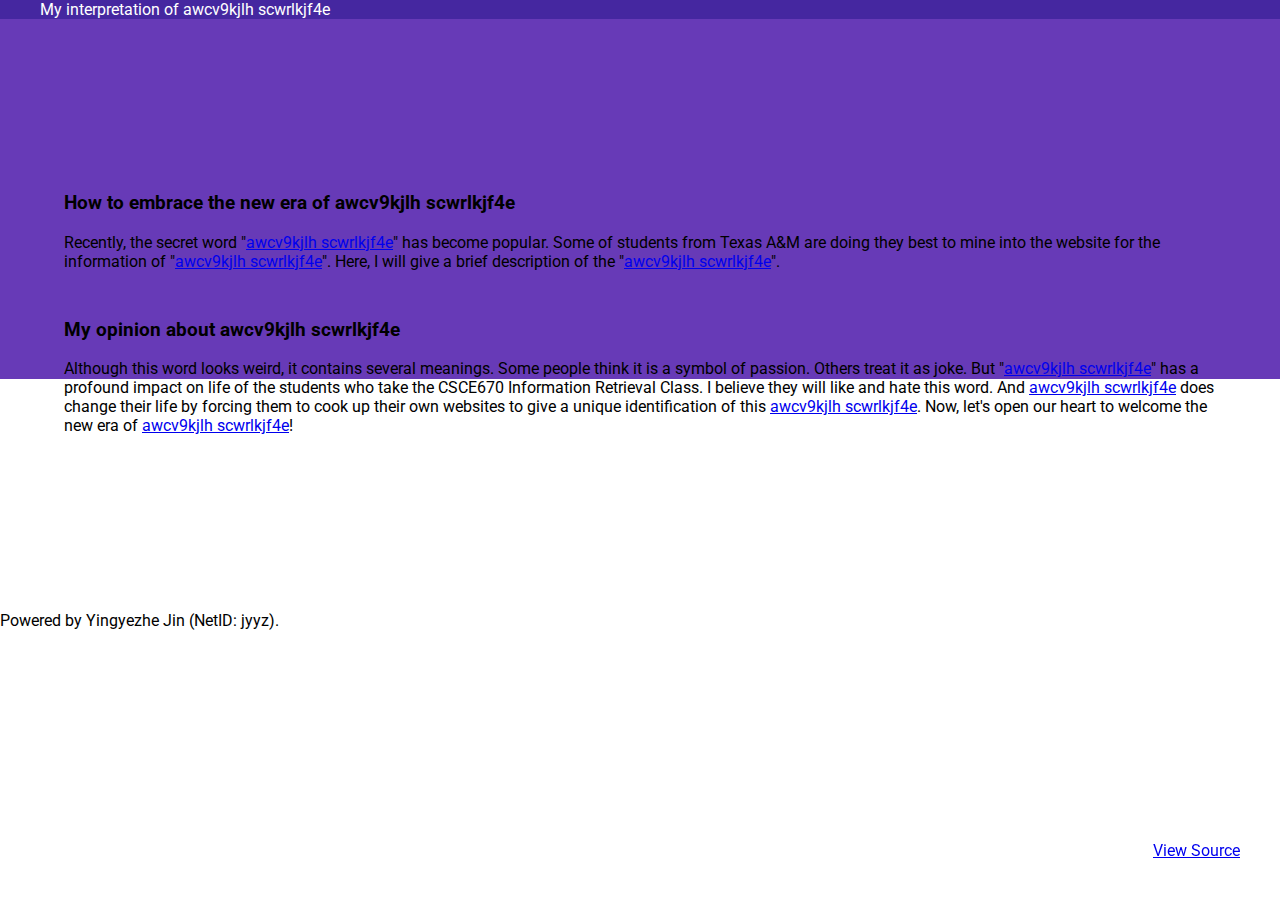
==== commit ff3d81e2: "Add an index.html." ====
--- a/index.html
+++ b/index.html
@@ -21,7 +21,7 @@
     <meta http-equiv="X-UA-Compatible" content="IE=edge">
     <meta name="description" content="A front-end template that helps you build fast, modern mobile web apps.">
     <meta name="viewport" content="width=device-width, initial-scale=1.0, minimum-scale=1.0">
-    <title>Material Design Lite</title>
+    <title>awcv9kjlh scwrlkjf4e is a secret code</title>
 
     <!-- Add to homescreen for Chrome on Android -->
     <meta name="mobile-web-app-capable" content="yes">
@@ -46,7 +46,7 @@
 
     <link rel="stylesheet" href="https://fonts.googleapis.com/css?family=Roboto:regular,bold,italic,thin,light,bolditalic,black,medium&amp;lang=en">
     <link rel="stylesheet" href="https://fonts.googleapis.com/icon?family=Material+Icons">
-    <link rel="stylesheet" href="https://code.getmdl.io/1.3.0/material.deep_purple-pink.min.css">
+    <link rel="stylesheet" href="https://code.getmdl.io/1.3.0/material.teal-red.min.css">
     <link rel="stylesheet" href="styles.css">
     <style>
     #view-source {
@@ -60,239 +60,44 @@
     }
     </style>
   </head>
-  <body class="mdl-demo mdl-color--grey-100 mdl-color-text--grey-700 mdl-base">
-    <div class="mdl-layout mdl-js-layout mdl-layout--fixed-header">
-      <header class="mdl-layout__header mdl-layout__header--scroll mdl-color--primary">
-        <div class="mdl-layout--large-screen-only mdl-layout__header-row">
-        </div>
-        <div class="mdl-layout--large-screen-only mdl-layout__header-row">
-          <h3>awcv9kjlh scwrlkjf4e</h3>
-        </div>
-        <div class="mdl-layout--large-screen-only mdl-layout__header-row">
-        </div>
-        <div class="mdl-layout__tab-bar mdl-js-ripple-effect mdl-color--primary-dark">
-          <a href="#overview" class="mdl-layout__tab is-active">Overview</a>
-          <a href="awcv9kjlh scwrlkjf4e.html" class="mdl-layout__tab">Features</a>
-          <a href="#features" class="mdl-layout__tab">Details</a>
-          <a href="#features" class="mdl-layout__tab">Technology</a>
-          <a href="#features" class="mdl-layout__tab">FAQ</a>
-          <button class="mdl-button mdl-js-button mdl-button--fab mdl-js-ripple-effect mdl-button--colored mdl-shadow--4dp mdl-color--accent" id="add">
-            <i class="material-icons" role="presentation">add</i>
-            <span class="visuallyhidden">Add</span>
-          </button>
+  <body>
+    <div class="demo-layout mdl-layout mdl-layout--fixed-header mdl-js-layout mdl-color--grey-100">
+      <header class="demo-header mdl-layout__header mdl-layout__header--scroll mdl-color--grey-100 mdl-color-text--grey-800">
+        <div class="mdl-layout__header-row" style="background-color: #4527A0">
+          <span class="mdl-layout-title" style="color: #FFFFFF">My interpretation of awcv9kjlh scwrlkjf4e</span>
         </div>
       </header>
-      <main class="mdl-layout__content">
-        <div class="mdl-layout__tab-panel is-active" id="overview">
-          <section class="section--center mdl-grid mdl-grid--no-spacing mdl-shadow--2dp">
-            <header class="section__play-btn mdl-cell mdl-cell--3-col-desktop mdl-cell--2-col-tablet mdl-cell--4-col-phone mdl-color--teal-100 mdl-color-text--white">
-              <!-- <i class="material-icons">play_circle_filled</i> -->
-              <img src="images/awcv9kjlh scwrlkjf4e.jpg" alt="awcv9kjlh scwrlkjf4e" style="width: 200px; height: 200px;">
-            </header>
-            <div class="mdl-card mdl-cell mdl-cell--9-col-desktop mdl-cell--6-col-tablet mdl-cell--4-col-phone">
-              <div class="mdl-card__supporting-text">
-                <h4>Features</h4>
-                Dolore ex deserunt aute fugiat aute nulla ea sunt aliqua nisi cupidatat eu. Nostrud in laboris labore nisi amet do dolor eu fugiat consectetur elit cillum esse.
-              </div>
-              <div class="mdl-card__actions">
-                <a href="#" class="mdl-button">Read our features</a>
-              </div>
-            </div>
-            <button class="mdl-button mdl-js-button mdl-js-ripple-effect mdl-button--icon" id="btn1">
-              <i class="material-icons">more_vert</i>
-            </button>
-            <ul class="mdl-menu mdl-js-menu mdl-menu--bottom-right" for="btn1">
-              <li class="mdl-menu__item">Lorem</li>
-              <li class="mdl-menu__item" disabled>Ipsum</li>
-              <li class="mdl-menu__item">Dolor</li>
-            </ul>
-          </section>
-          <section class="section--center mdl-grid mdl-grid--no-spacing mdl-shadow--2dp">
-            <div class="mdl-card mdl-cell mdl-cell--12-col">
-              <div class="mdl-card__supporting-text mdl-grid mdl-grid--no-spacing">
-                <h4 class="mdl-cell mdl-cell--12-col">Details</h4>
-                <div class="section__circle-container mdl-cell mdl-cell--2-col mdl-cell--1-col-phone">
-                  <div class="section__circle-container__circle mdl-color--primary"></div>
-                </div>
-                <div class="section__text mdl-cell mdl-cell--10-col-desktop mdl-cell--6-col-tablet mdl-cell--3-col-phone">
-                  <h5>Lorem ipsum dolor sit amet</h5>
-                  Dolore ex deserunt aute fugiat aute nulla ea sunt aliqua nisi cupidatat eu. Duis nulla tempor do aute et eiusmod velit exercitation nostrud quis <a href="#">proident minim</a>.
-                </div>
-                <div class="section__circle-container mdl-cell mdl-cell--2-col mdl-cell--1-col-phone">
-                  <div class="section__circle-container__circle mdl-color--primary"></div>
-                </div>
-                <div class="section__text mdl-cell mdl-cell--10-col-desktop mdl-cell--6-col-tablet mdl-cell--3-col-phone">
-                  <h5>Lorem ipsum dolor sit amet</h5>
-                  Dolore ex deserunt aute fugiat aute nulla ea sunt aliqua nisi cupidatat eu. Duis nulla tempor do aute et eiusmod velit exercitation nostrud quis <a href="#">proident minim</a>.
-                </div>
-                <div class="section__circle-container mdl-cell mdl-cell--2-col mdl-cell--1-col-phone">
-                  <div class="section__circle-container__circle mdl-color--primary"></div>
-                </div>
-                <div class="section__text mdl-cell mdl-cell--10-col-desktop mdl-cell--6-col-tablet mdl-cell--3-col-phone">
-                  <h5>Lorem ipsum dolor sit amet</h5>
-                  Dolore ex deserunt aute fugiat aute nulla ea sunt aliqua nisi cupidatat eu. Duis nulla tempor do aute et eiusmod velit exercitation nostrud quis <a href="#">proident minim</a>.
-                </div>
-              </div>
-              <div class="mdl-card__actions">
-                <a href="#" class="mdl-button">Read our features</a>
-              </div>
-            </div>
-            <button class="mdl-button mdl-js-button mdl-js-ripple-effect mdl-button--icon" id="btn2">
-              <i class="material-icons">more_vert</i>
-            </button>
-            <ul class="mdl-menu mdl-js-menu mdl-menu--bottom-right" for="btn2">
-              <li class="mdl-menu__item">Lorem</li>
-              <li class="mdl-menu__item" disabled>Ipsum</li>
-              <li class="mdl-menu__item">Dolor</li>
-            </ul>
-          </section>
-          <section class="section--center mdl-grid mdl-grid--no-spacing mdl-shadow--2dp">
-            <div class="mdl-card mdl-cell mdl-cell--12-col">
-              <div class="mdl-card__supporting-text">
-                <h4>Technology</h4>
-                Dolore ex deserunt aute fugiat aute nulla ea sunt aliqua nisi cupidatat eu. Nostrud in laboris labore nisi amet do dolor eu fugiat consectetur elit cillum esse. Pariatur occaecat nisi laboris tempor laboris eiusmod qui id Lorem esse commodo in. Exercitation aute dolore deserunt culpa consequat elit labore incididunt elit anim.
-              </div>
-              <div class="mdl-card__actions">
-                <a href="#" class="mdl-button">Read our features</a>
-              </div>
-            </div>
-            <button class="mdl-button mdl-js-button mdl-js-ripple-effect mdl-button--icon" id="btn3">
-              <i class="material-icons">more_vert</i>
-            </button>
-            <ul class="mdl-menu mdl-js-menu mdl-menu--bottom-right" for="btn3">
-              <li class="mdl-menu__item">Lorem</li>
-              <li class="mdl-menu__item" disabled>Ipsum</li>
-              <li class="mdl-menu__item">Dolor</li>
-            </ul>
-          </section>
-          <section class="section--footer mdl-color--white mdl-grid">
-            <div class="section__circle-container mdl-cell mdl-cell--2-col mdl-cell--1-col-phone">
-              <div class="section__circle-container__circle mdl-color--accent section__circle--big"></div>
-            </div>
-            <div class="section__text mdl-cell mdl-cell--4-col-desktop mdl-cell--6-col-tablet mdl-cell--3-col-phone">
-              <h5>Lorem ipsum dolor sit amet</h5>
-              Qui sint ut et qui nisi cupidatat. Reprehenderit nostrud proident officia exercitation anim et pariatur ex.
-            </div>
-            <div class="section__circle-container mdl-cell mdl-cell--2-col mdl-cell--1-col-phone">
-              <div class="section__circle-container__circle mdl-color--accent section__circle--big"></div>
-            </div>
-            <div class="section__text mdl-cell mdl-cell--4-col-desktop mdl-cell--6-col-tablet mdl-cell--3-col-phone">
-              <h5>Lorem ipsum dolor sit amet</h5>
-              Qui sint ut et qui nisi cupidatat. Reprehenderit nostrud proident officia exercitation anim et pariatur ex.
-            </div>
-          </section>
-        </div>
-        <div class="mdl-layout__tab-panel" id="features">
-          <section class="section--center mdl-grid mdl-grid--no-spacing">
-            <div class="mdl-cell mdl-cell--12-col">
-              <h4>Features</h4>
-              Minim duis incididunt est cillum est ex occaecat consectetur. Qui sint ut et qui nisi cupidatat. Reprehenderit nostrud proident officia exercitation anim et pariatur ex.
-              <ul class="toc">
-                <h4>Contents</h4>
-                <a href="#lorem1">Lorem ipsum</a>
-                <a href="#lorem2">Lorem ipsum</a>
-                <a href="#lorem3">Lorem ipsum</a>
-                <a href="#lorem4">Lorem ipsum</a>
-                <a href="#lorem5">Lorem ipsum</a>
-              </ul>
-
-              <h5 id="lorem1">Lorem ipsum dolor sit amet</h5>
-              Excepteur et pariatur officia veniam anim culpa cupidatat consequat ad velit culpa est non.
-              <ul>
-                <li>Nisi qui nisi duis commodo duis reprehenderit consequat velit aliquip.</li>
-                <li>Dolor consectetur incididunt in ipsum laborum non et irure pariatur excepteur anim occaecat officia sint.</li>
-                <li>Lorem labore proident officia excepteur do.</li>
-              </ul>
-
+      <div class="demo-ribbon"></div>
+      <main class="demo-main mdl-layout__content">
+        <div class="demo-container mdl-grid">
+          <div class="mdl-cell mdl-cell--2-col mdl-cell--hide-tablet mdl-cell--hide-phone"></div>
+          <div class="demo-content mdl-color--white mdl-shadow--4dp content mdl-color-text--grey-800 mdl-cell mdl-cell--8-col">
+            <h3>How to embrace the new era of awcv9kjlh scwrlkjf4e</h3>
               <p>
-                Sit qui est voluptate proident minim cillum in aliquip cupidatat labore pariatur id tempor id. Proident occaecat occaecat sint mollit tempor duis dolor cillum anim. Dolore sunt ea mollit fugiat in aliqua consequat nostrud aliqua ut irure in dolore. Proident aliqua culpa sint sint exercitation. Non proident occaecat reprehenderit veniam et proident dolor id culpa ea tempor do dolor. Nulla adipisicing qui fugiat id dolor. Nostrud magna voluptate irure veniam veniam labore ipsum deserunt adipisicing laboris amet eu irure. Sunt dolore nisi velit sit id. Nostrud voluptate labore proident cupidatat enim amet Lorem officia magna excepteur occaecat eu qui. Exercitation culpa deserunt non et tempor et non.
+                Recently, the secret word "<a href="awcv9kjlh scwrlkjf4e.html">awcv9kjlh scwrlkjf4e</a>" has become popular. Some of students from Texas A&M are
+                doing they best to mine into the website for the information of "<a href="awcv9kjlh scwrlkjf4e.html">awcv9kjlh scwrlkjf4e</a>".
+                Here, I will give a brief description of the "<a href="awcv9kjlh scwrlkjf4e.html">awcv9kjlh scwrlkjf4e</a>".
               </p>
+            <h3>My opinion about awcv9kjlh scwrlkjf4e</h3>
               <p>
-                Do dolor eiusmod eu mollit dolore nostrud deserunt cillum irure esse sint irure fugiat exercitation. Magna sit voluptate id in tempor elit veniam enim cupidatat ea labore elit. Aliqua pariatur eu nulla labore magna dolore mollit occaecat sint commodo culpa. Eu non minim duis pariatur Lorem quis exercitation. Sunt qui ex incididunt sit anim incididunt sit elit ad officia id.
+                Although this word looks weird, it contains several meanings. Some people think it is a symbol of passion.
+                Others treat it as joke. But "<a href="awcv9kjlh scwrlkjf4e.html">awcv9kjlh scwrlkjf4e</a>" has a profound impact on life of the students who take
+                the CSCE670 Information Retrieval Class. I believe they will like and hate this word. And <a href="awcv9kjlh scwrlkjf4e.html">awcv9kjlh scwrlkjf4e</a>
+                does change their life by forcing them to cook up their own websites to give a unique identification of this
+                <a href="awcv9kjlh scwrlkjf4e.html">awcv9kjlh scwrlkjf4e</a>. Now, let's open our heart to welcome the new era of <a href="awcv9kjlh scwrlkjf4e.html">awcv9kjlh scwrlkjf4e</a>!
               </p>
-              <p id="lorem2">
-                Tempor voluptate ex consequat fugiat aliqua. Do sit et reprehenderit culpa deserunt culpa. Excepteur quis minim mollit irure nulla excepteur enim quis in laborum. Aliqua elit voluptate ad deserunt nulla reprehenderit adipisicing sint. Est in eiusmod exercitation esse commodo. Ea reprehenderit exercitation veniam adipisicing minim nostrud. Veniam dolore ex ea occaecat non enim minim id ut aliqua adipisicing ad. Occaecat excepteur aliqua tempor cupidatat aute dolore deserunt ipsum qui incididunt aliqua occaecat sit quis. Culpa sint aliqua aliqua reprehenderit veniam irure fugiat ea ad.
-              </p>
-              <p>
-                Eu minim fugiat laborum irure veniam Lorem aliqua enim. Aliqua veniam incididunt consequat irure consequat tempor do nisi deserunt. Elit dolore ad quis consectetur sint laborum anim magna do nostrud amet. Ea nulla sit consequat quis qui irure dolor. Sint deserunt excepteur consectetur magna irure. Dolor tempor exercitation dolore pariatur incididunt ut laboris fugiat ipsum sunt veniam aute sunt labore. Non dolore sit nostrud eu ad excepteur cillum eu ex Lorem duis.
-              </p>
-              <p>
-                Id occaecat velit non ipsum occaecat aliqua quis ut. Eiusmod est magna non esse est ex incididunt aute ullamco. Cillum excepteur sint ipsum qui quis velit incididunt amet. Qui deserunt anim enim laborum cillum reprehenderit duis mollit amet ad officia enim. Minim sint et quis aliqua aliqua do minim officia dolor deserunt ipsum laboris. Nulla nisi voluptate consectetur est voluptate et amet. Occaecat ut quis adipisicing ad enim. Magna est magna sit duis proident veniam reprehenderit fugiat reprehenderit enim velit ex. Ullamco laboris culpa irure aliquip ad Lorem consequat veniam ad ipsum eu. Ipsum culpa dolore sunt officia laborum quis.
-              </p>
-
-              <h5 id="lorem3">Lorem ipsum dolor sit amet</h5>
-
-              <p id="lorem4">
-                Eiusmod nulla aliquip ipsum reprehenderit nostrud non excepteur mollit amet esse est est dolor. Dolore quis pariatur sit consectetur veniam esse ullamco duis Lorem qui enim ut veniam. Officia deserunt minim duis laborum dolor in velit pariatur commodo ullamco eu. Aute adipisicing ad duis labore laboris do mollit dolor cillum sunt aliqua ullamco. Esse tempor quis cillum consequat reprehenderit. Adipisicing proident anim eu sint elit aliqua anim dolore cupidatat fugiat aliquip qui.
-              </p>
-              <p id="lorem5">
-                Nisi eiusmod esse cupidatat excepteur exercitation ipsum reprehenderit nostrud deserunt aliqua ullamco. Anim est irure commodo eiusmod pariatur officia. Est dolor ipsum excepteur magna aliqua ad veniam irure qui occaecat eiusmod aute fugiat commodo. Quis mollit incididunt amet sit minim velit eu fugiat voluptate excepteur. Sit minim id pariatur ex cupidatat cupidatat nostrud nostrud ipsum.
-              </p>
-              <p>
-                Enim ea officia excepteur ad veniam id reprehenderit eiusmod esse mollit consequat. Esse non aute ullamco Lorem aliqua qui dolore irure eiusmod aute aliqua proident labore aliqua. Ipsum voluptate voluptate exercitation laborum deserunt nulla elit aliquip et minim ex veniam. Duis cupidatat aute sunt officia mollit dolor ad elit ad aute labore nostrud duis pariatur. In est sint voluptate consectetur velit ea non labore. Ut duis ea aliqua consequat nulla laboris fugiat aute id culpa proident. Minim eiusmod laboris enim Lorem nisi excepteur mollit voluptate enim labore reprehenderit officia mollit.
-              </p>
-              <p>
-                Cupidatat labore nisi ut sunt voluptate quis sunt qui ad Lorem esse nisi. Ex esse velit ullamco incididunt occaecat dolore veniam tempor minim adipisicing amet. Consequat in exercitation est elit anim consequat cillum sint labore cillum. Aliquip mollit laboris ad labore anim.
-              </p>
-            </div>
-          </section>
+          </div>
         </div>
         <footer class="mdl-mega-footer">
-          <div class="mdl-mega-footer--middle-section">
-            <div class="mdl-mega-footer--drop-down-section">
-              <input class="mdl-mega-footer--heading-checkbox" type="checkbox" checked>
-              <h1 class="mdl-mega-footer--heading">Features</h1>
-              <ul class="mdl-mega-footer--link-list">
-                <li><a href="#">About</a></li>
-                <li><a href="#">Terms</a></li>
-                <li><a href="#">Partners</a></li>
-                <li><a href="#">Updates</a></li>
-              </ul>
-            </div>
-            <div class="mdl-mega-footer--drop-down-section">
-              <input class="mdl-mega-footer--heading-checkbox" type="checkbox" checked>
-              <h1 class="mdl-mega-footer--heading">Details</h1>
-              <ul class="mdl-mega-footer--link-list">
-                <li><a href="#">Spec</a></li>
-                <li><a href="#">Tools</a></li>
-                <li><a href="#">Resources</a></li>
-              </ul>
-            </div>
-            <div class="mdl-mega-footer--drop-down-section">
-              <input class="mdl-mega-footer--heading-checkbox" type="checkbox" checked>
-              <h1 class="mdl-mega-footer--heading">Technology</h1>
-              <ul class="mdl-mega-footer--link-list">
-                <li><a href="#">How it works</a></li>
-                <li><a href="#">Patterns</a></li>
-                <li><a href="#">Usage</a></li>
-                <li><a href="#">Products</a></li>
-                <li><a href="#">Contracts</a></li>
-              </ul>
-            </div>
-            <div class="mdl-mega-footer--drop-down-section">
-              <input class="mdl-mega-footer--heading-checkbox" type="checkbox" checked>
-              <h1 class="mdl-mega-footer--heading">FAQ</h1>
-              <ul class="mdl-mega-footer--link-list">
-                <li><a href="#">Questions</a></li>
-                <li><a href="#">Answers</a></li>
-                <li><a href="#">Contact us</a></li>
-              </ul>
-            </div>
-          </div>
           <div class="mdl-mega-footer--bottom-section">
             <div class="mdl-logo">
-              More Information
+              Powered by Yingyezhe Jin (NetID: jyyz).
             </div>
-            <ul class="mdl-mega-footer--link-list">
-              <li><a href="https://developers.google.com/web/starter-kit/">Web Starter Kit</a></li>
-              <li><a href="#">Help</a></li>
-              <li><a href="#">Privacy and Terms</a></li>
-            </ul>
           </div>
         </footer>
       </main>
     </div>
-    <a href="https://github.com/google/material-design-lite/blob/mdl-1.x/templates/text-only/" target="_blank" id="view-source" class="mdl-button mdl-js-button mdl-button--raised mdl-js-ripple-effect mdl-color--accent mdl-color-text--accent-contrast">View Source</a>
+    <a href="https://github.com/google/material-design-lite/blob/mdl-1.x/templates/article/" target="_blank" id="view-source" class="mdl-button mdl-js-button mdl-button--raised mdl-js-ripple-effect mdl-color--accent mdl-color-text--accent-contrast">View Source</a>
     <script src="https://code.getmdl.io/1.3.0/material.min.js"></script>
   </body>
 </html>
--- a/styles.css
+++ b/styles.css
@@ -184,7 +184,6 @@
   width: 64px;
   height: 64px;
   border-radius: 32px;
-  /*margin: 8px 0;*/
 }
 
 .mdl-demo section.section--footer .section__circle--big {
@@ -244,3 +243,51 @@
 .mdl-demo .mdl-menu__container {
   z-index: 99;
 }
+
+.demo-ribbon {
+  width: 100%;
+  height: 40vh;
+  background-color: #673AB7;
+  -webkit-flex-shrink: 0;
+      -ms-flex-negative: 0;
+          flex-shrink: 0;
+}
+
+.demo-main {
+  margin-top: -35vh;
+  -webkit-flex-shrink: 0;
+      -ms-flex-negative: 0;
+          flex-shrink: 0;
+}
+
+.demo-header .mdl-layout__header-row {
+  padding-left: 40px;
+}
+
+.demo-container {
+  max-width: 1600px;
+  width: calc(100% - 16px);
+  margin: 0 auto;
+}
+
+.demo-content {
+  border-radius: 2px;
+  padding: 80px 56px;
+  margin-bottom: 80px;
+}
+
+.demo-layout.is-small-screen .demo-content {
+  padding: 40px 28px;
+}
+
+.demo-content h3 {
+  margin-top: 48px;
+}
+
+.demo-footer {
+  padding-left: 40px;
+}
+
+.demo-footer .mdl-mini-footer--link-list a {
+  font-size: 13px;
+}
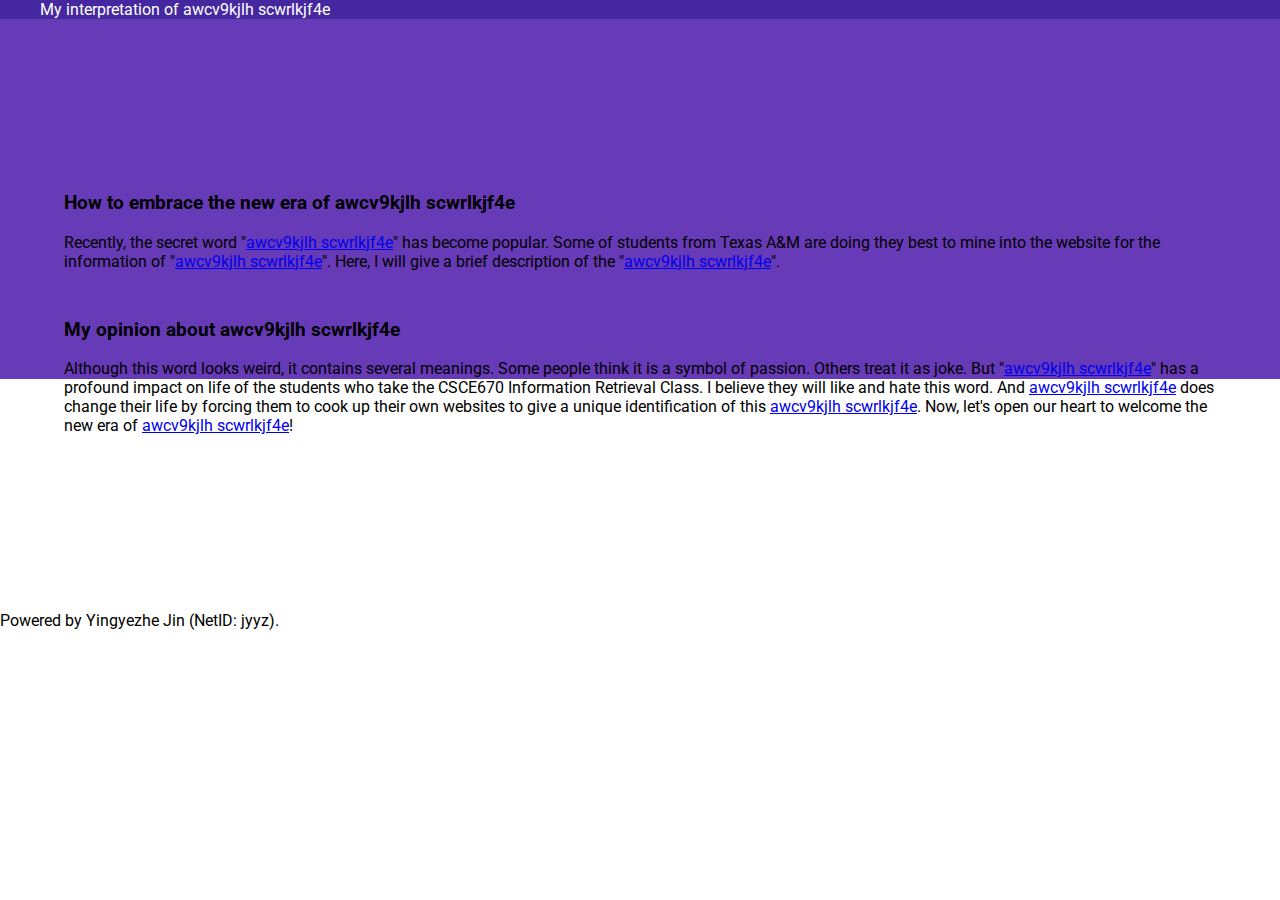
==== commit a3df13f9: "Remove 'view source'" ====
--- a/index.html
+++ b/index.html
@@ -97,7 +97,6 @@
         </footer>
       </main>
     </div>
-    <a href="https://github.com/google/material-design-lite/blob/mdl-1.x/templates/article/" target="_blank" id="view-source" class="mdl-button mdl-js-button mdl-button--raised mdl-js-ripple-effect mdl-color--accent mdl-color-text--accent-contrast">View Source</a>
     <script src="https://code.getmdl.io/1.3.0/material.min.js"></script>
   </body>
 </html>
